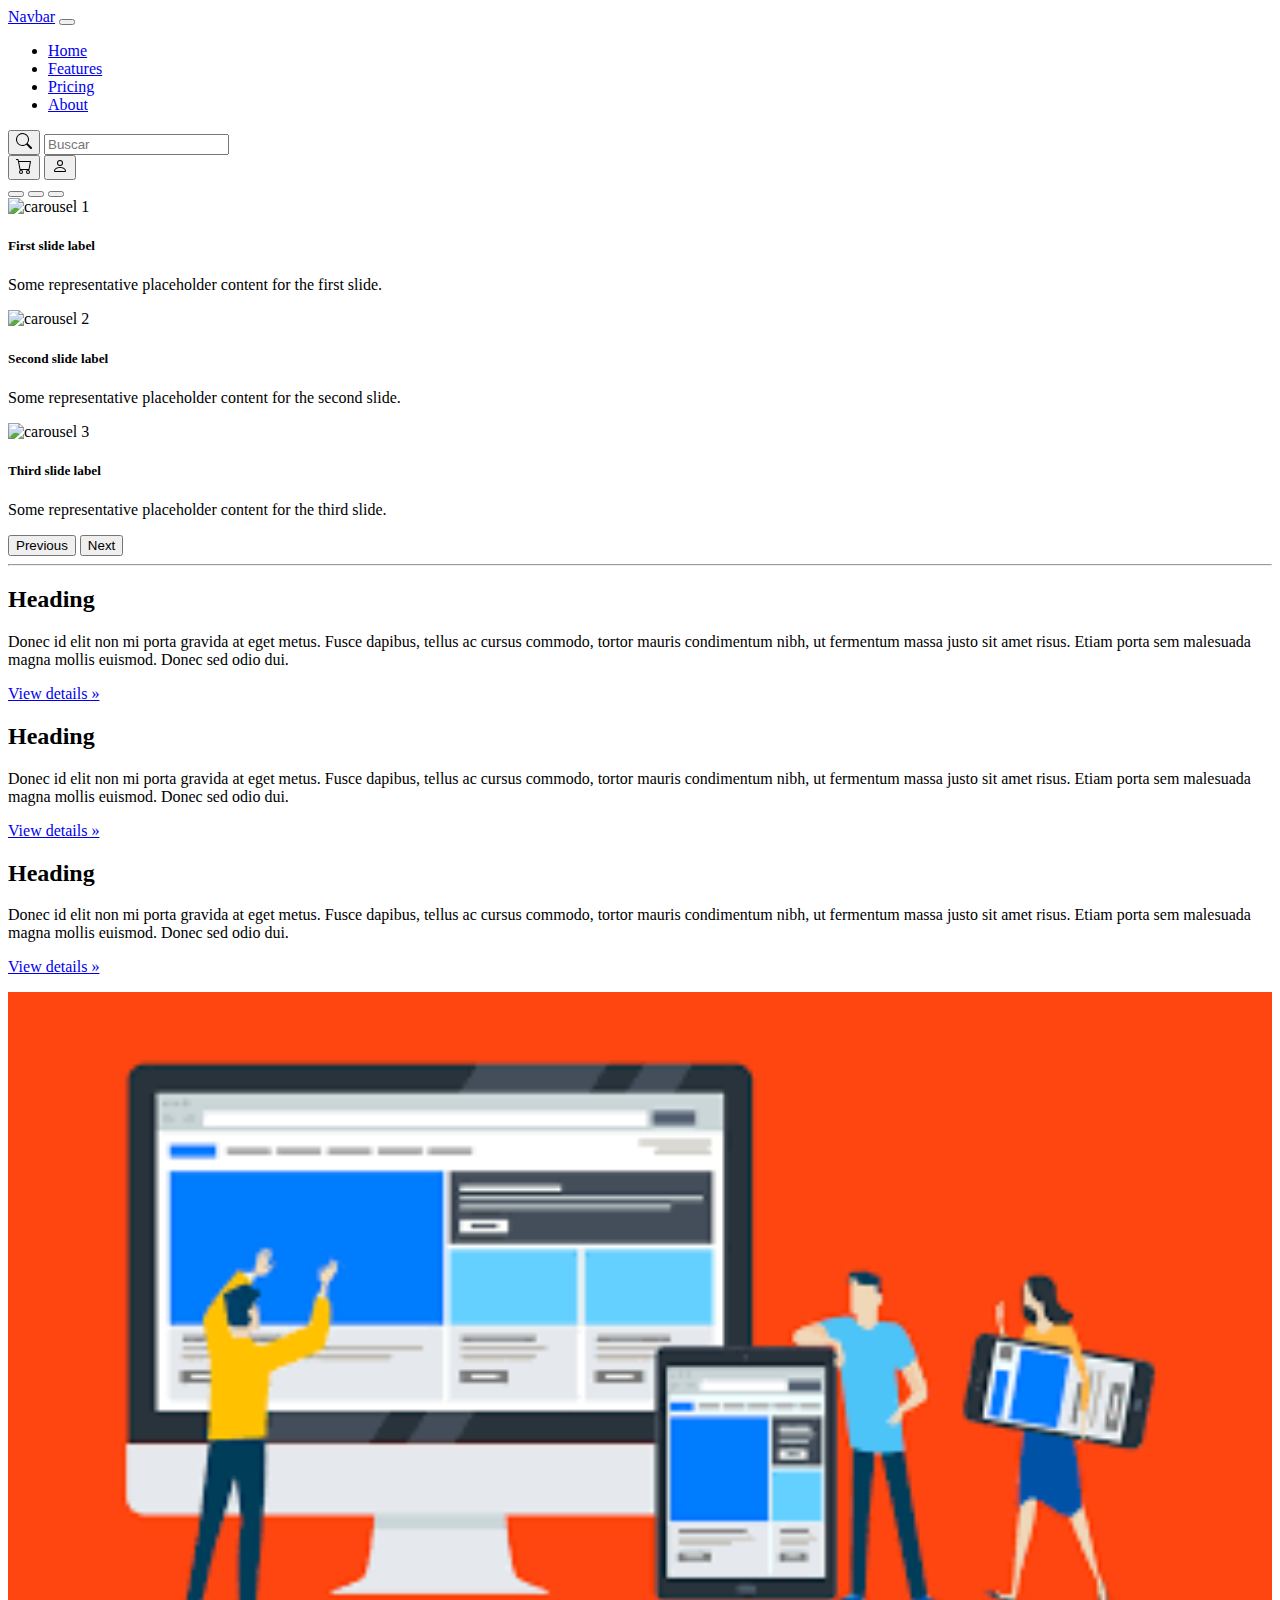
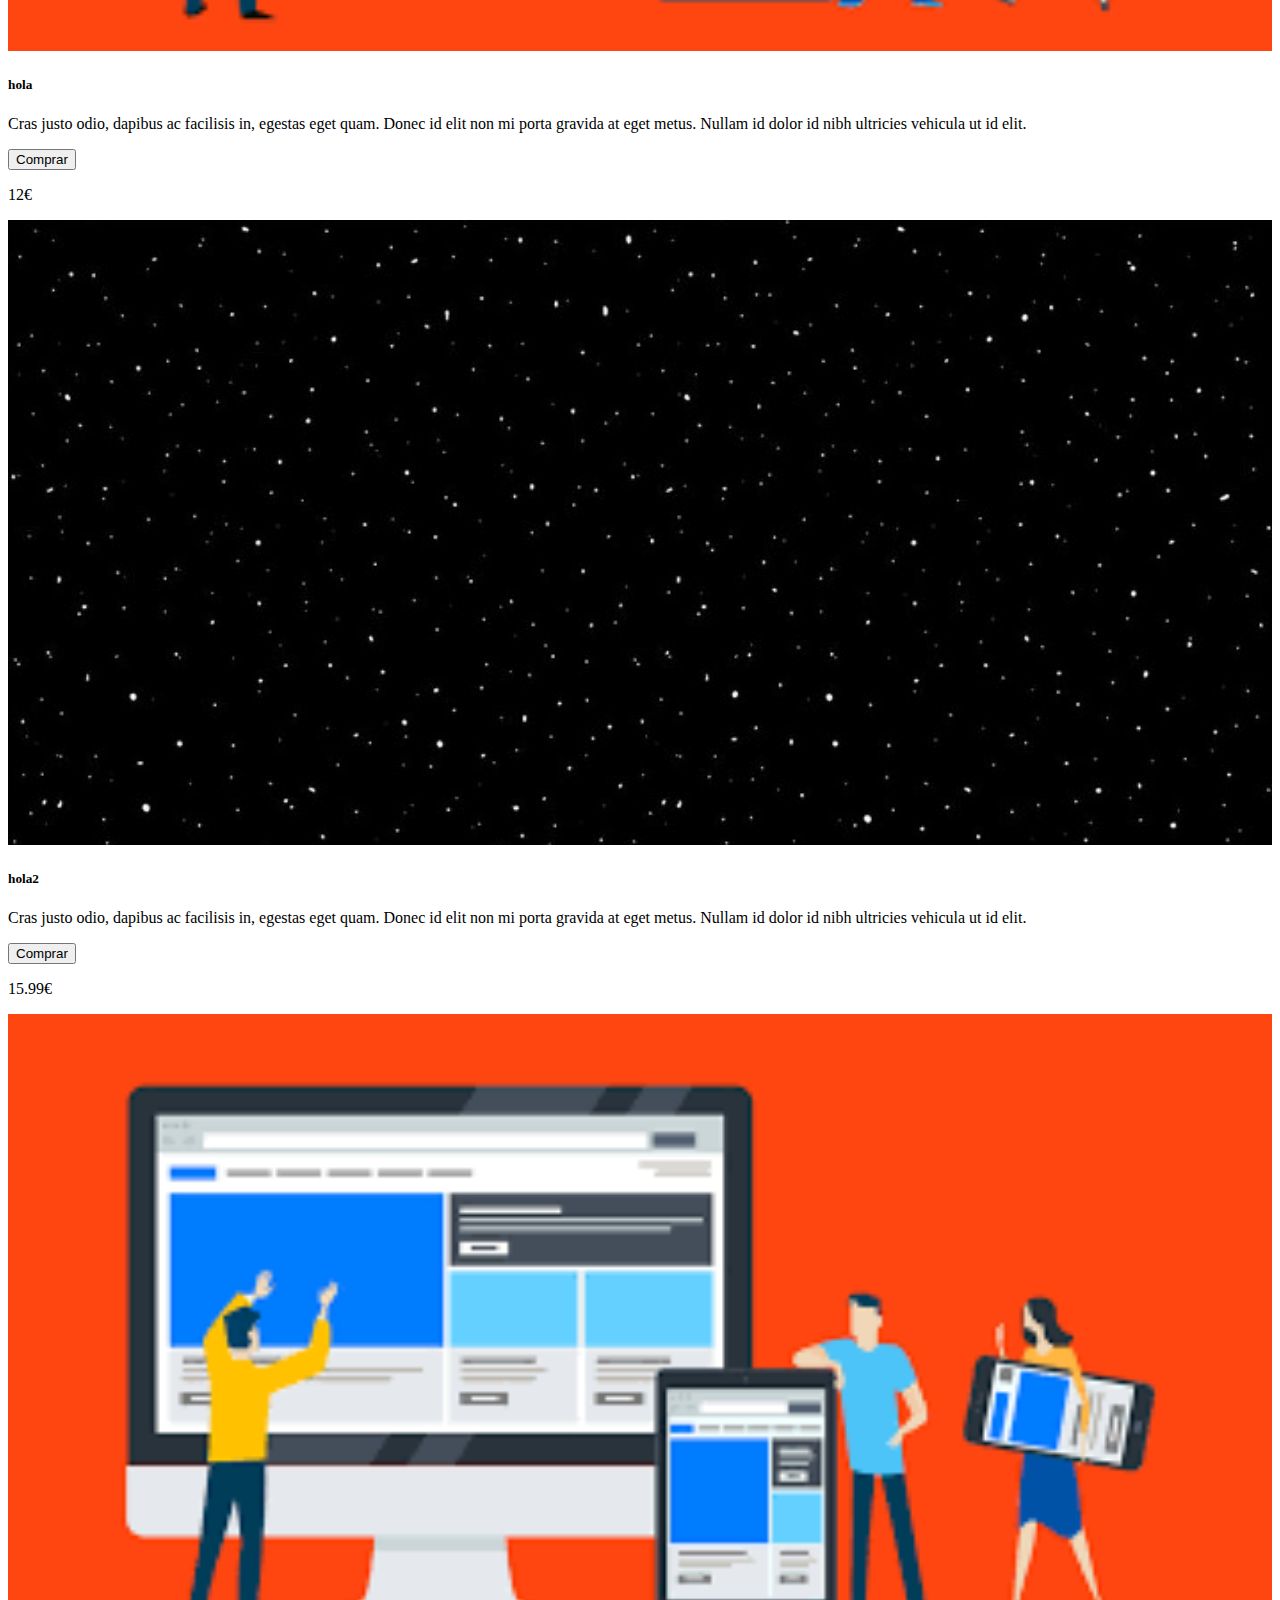
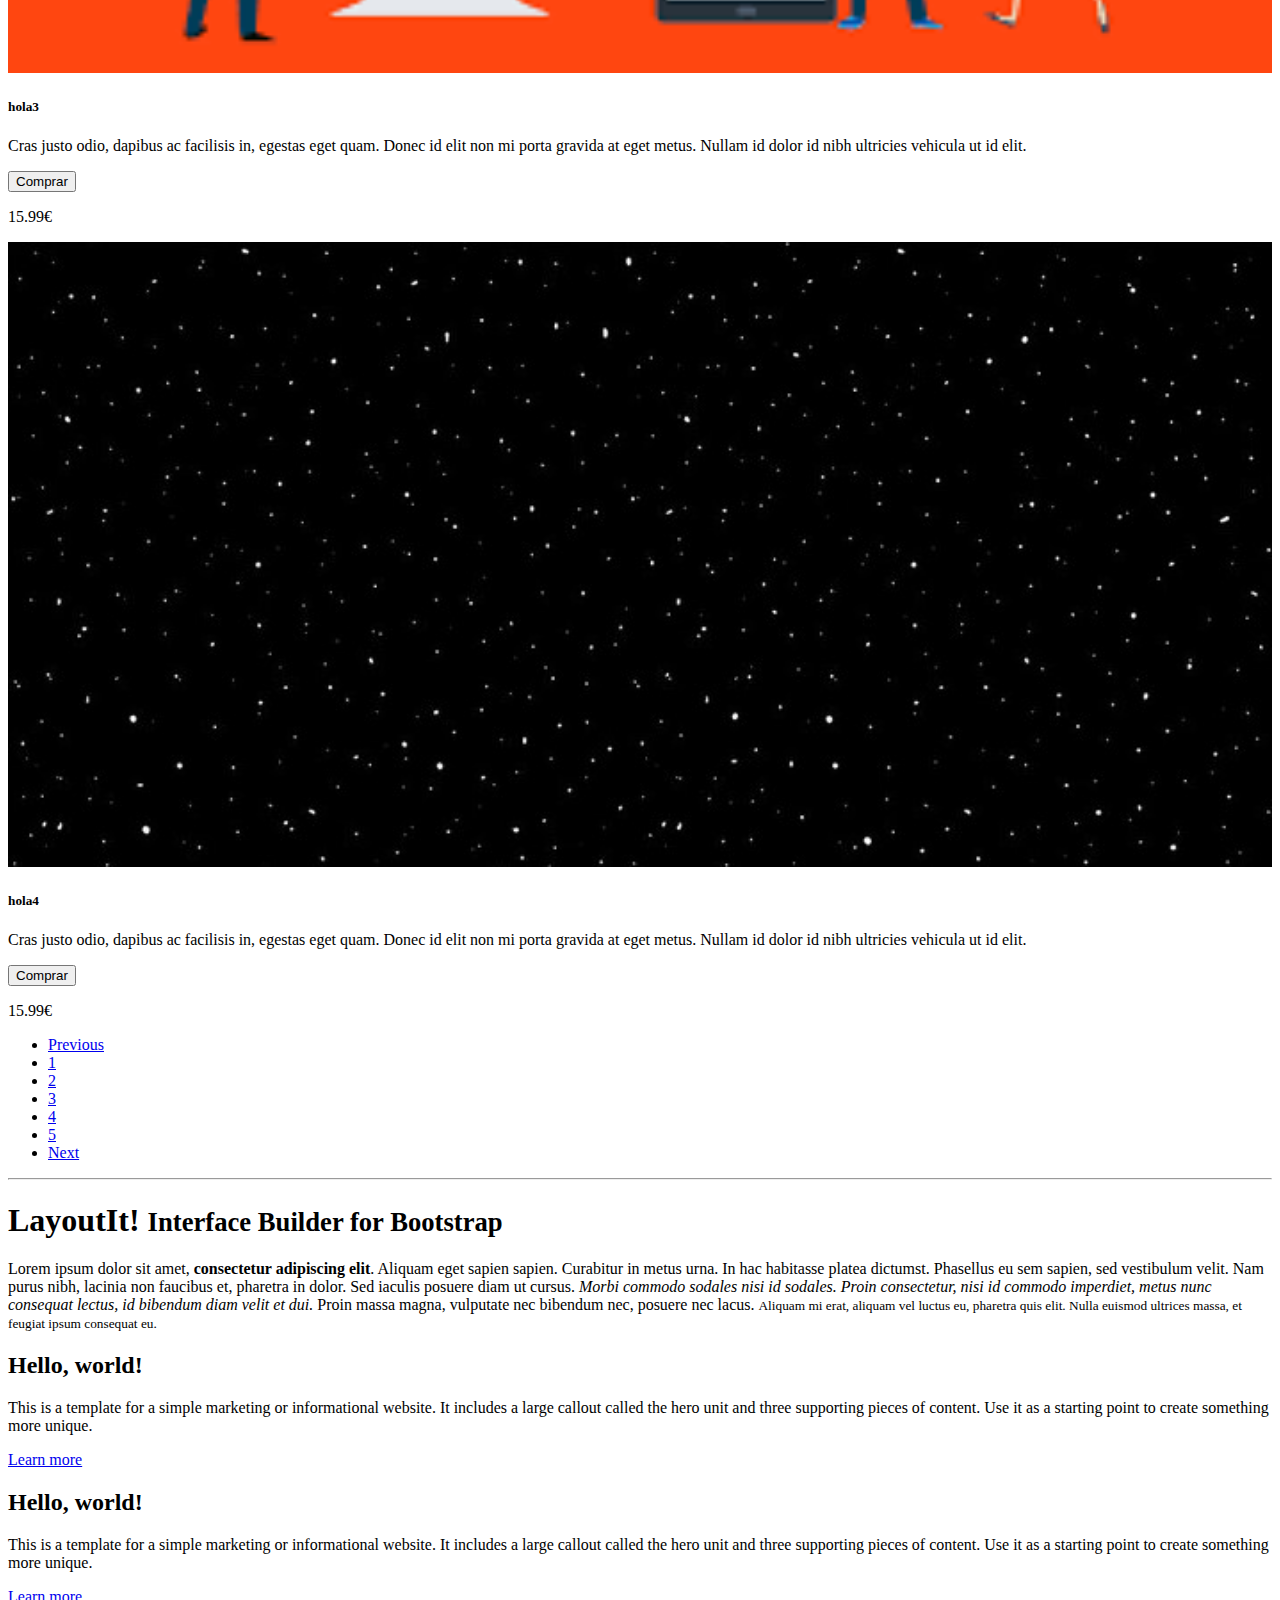
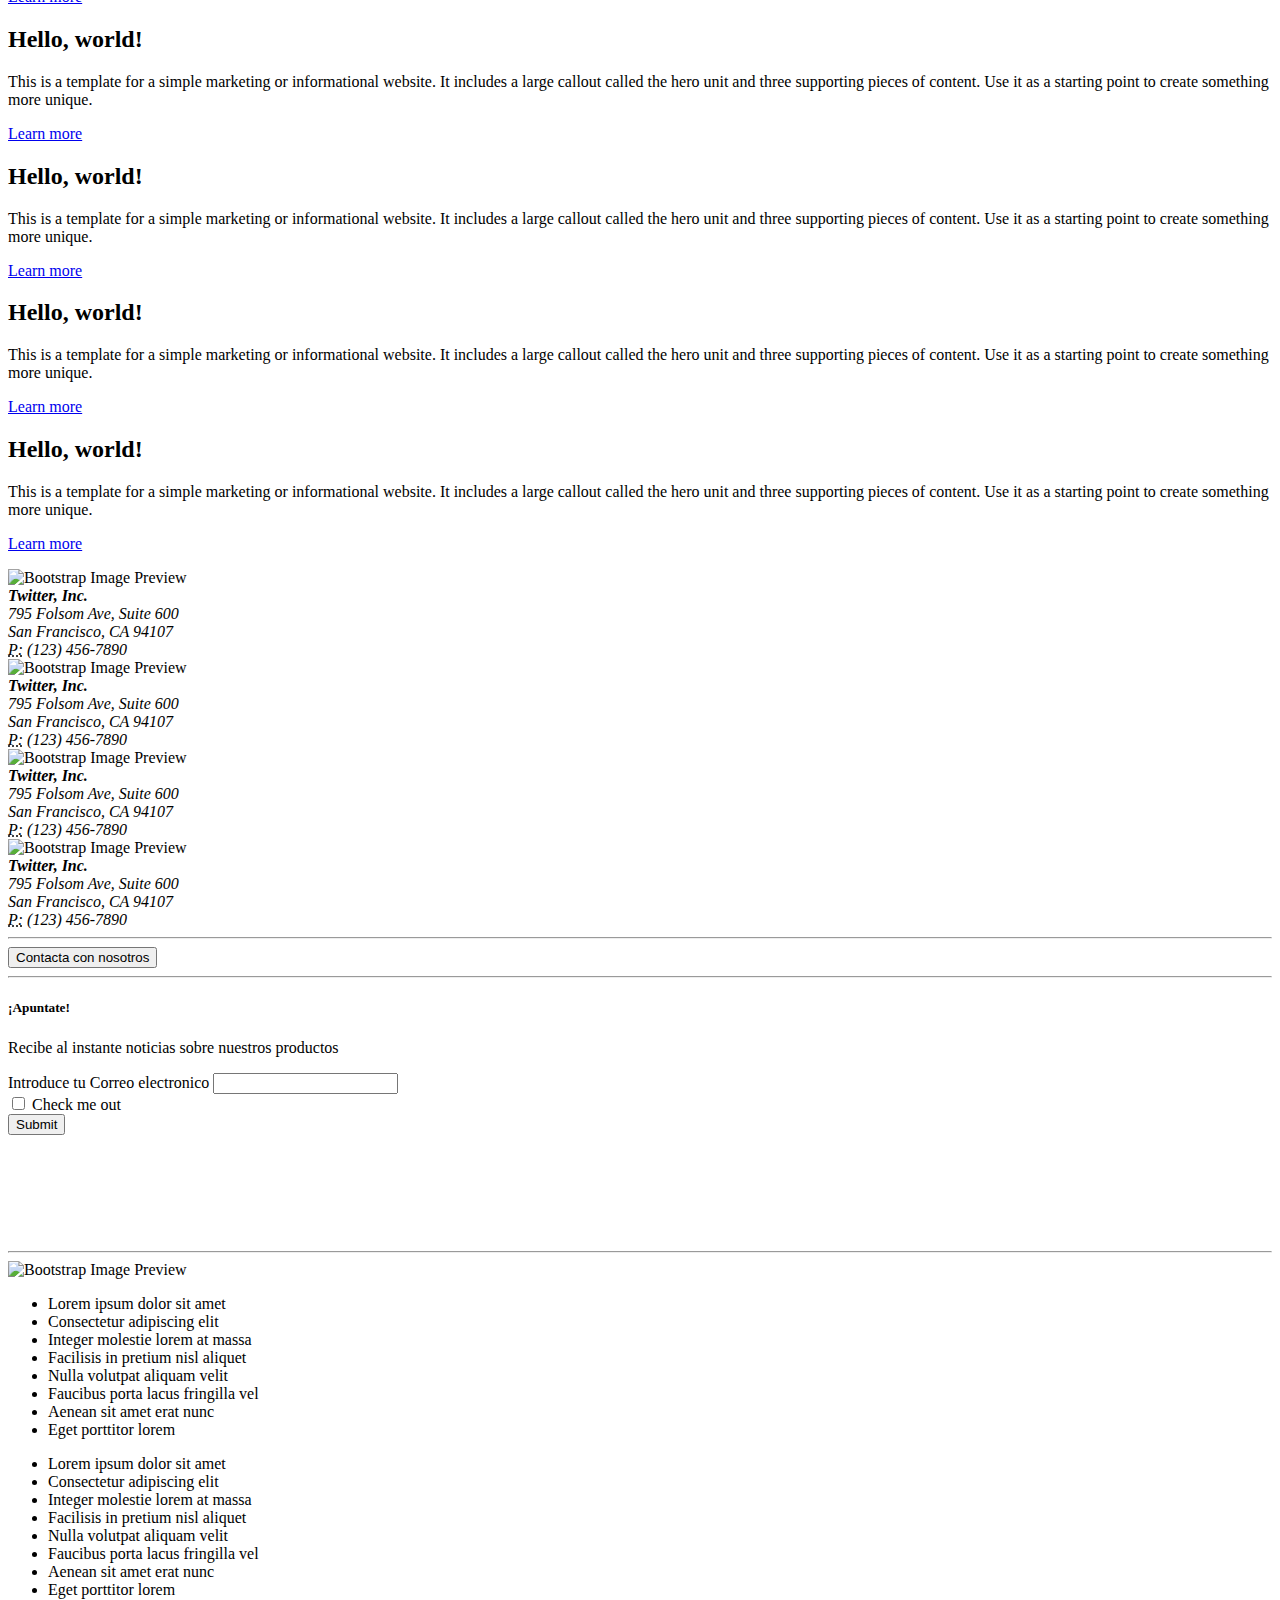
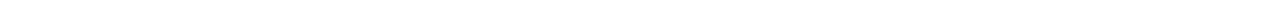
==== index.html @ edcaaaed "carrito productos" ====
<!DOCTYPE html>
<html lang="es">

<head>
	<meta charset="utf-8">
	<meta http-equiv="X-UA-Compatible" content="IE=edge">
	<meta name="viewport" content="width=device-width, initial-scale=1">

	<title>Tienda online</title>

	<link href="https://cdn.jsdelivr.net/npm/bootstrap@5.3.0-alpha1/dist/css/bootstrap.min.css" rel="stylesheet"
		integrity="sha384-GLhlTQ8iRABdZLl6O3oVMWSktQOp6b7In1Zl3/Jr59b6EGGoI1aFkw7cmDA6j6gD" crossorigin="anonymous">
	<!-- <link href="css/bootstrap.min.css" rel="stylesheet"> -->
	<link href="css/style.css" rel="stylesheet">

</head>

<body>
	<!-- Navbar -->
	<div class="container-fluid">
		<div class="row">
			<div class="col-md-12">
				<nav class="navbar navbar-expand-lg bg-body-secondary fixed-top" data-bs-theme="dark">
					<div class="container-fluid">
						<a id="brand" class="navbar-brand" href="#">Navbar</a>
						<button class="navbar-toggler" type="button" data-bs-toggle="collapse"
							data-bs-target="#navbarColor01" aria-controls="navbarColor01" aria-expanded="false"
							aria-label="Toggle navigation">
							<span class="navbar-toggler-icon"></span>
						</button>
						<div class="collapse navbar-collapse" id="navbarColor01">
							<ul class="navbar-nav me-auto mb-2 mb-lg-0">
								<li class="nav-item">
									<a class="nav-link active" aria-current="page" href="#">Home</a>
								</li>
								<li class="nav-item">
									<a class="nav-link" href="#">Features</a>
								</li>
								<li class="nav-item">
									<a class="nav-link" href="#">Pricing</a>
								</li>
								<li class="nav-item">
									<a class="nav-link" href="#">About</a>
								</li>
							</ul>
						</div>
						<div class="d-flex justify-content-center">
							<form class="d-flex me-auto mb-2" role="search">
								<button class="btn btn-outline-light" type="submit"><svg
										xmlns="http://www.w3.org/2000/svg" width="16" height="16" fill="currentColor"
										class="bi bi-search" viewBox="0 0 16 16">
										<path
											d="M11.742 10.344a6.5 6.5 0 1 0-1.397 1.398h-.001c.03.04.062.078.098.115l3.85 3.85a1 1 0 0 0 1.415-1.414l-3.85-3.85a1.007 1.007 0 0 0-.115-.1zM12 6.5a5.5 5.5 0 1 1-11 0 5.5 5.5 0 0 1 11 0z" />
									</svg></button>
								<input class="form-control me-2" type="search" placeholder="Buscar" aria-label="Search">
							</form>
						</div>
						<div class="d-flex">
							<!-- Carrito -->
							<button class="btn btn-outline-success" type="submit"><svg
									xmlns="http://www.w3.org/2000/svg" width="16" height="16" fill="currentColor"
									class="bi bi-cart" viewBox="0 0 16 16">
									<path
										d="M0 1.5A.5.5 0 0 1 .5 1H2a.5.5 0 0 1 .485.379L2.89 3H14.5a.5.5 0 0 1 .491.592l-1.5 8A.5.5 0 0 1 13 12H4a.5.5 0 0 1-.491-.408L2.01 3.607 1.61 2H.5a.5.5 0 0 1-.5-.5zM3.102 4l1.313 7h8.17l1.313-7H3.102zM5 12a2 2 0 1 0 0 4 2 2 0 0 0 0-4zm7 0a2 2 0 1 0 0 4 2 2 0 0 0 0-4zm-7 1a1 1 0 1 1 0 2 1 1 0 0 1 0-2zm7 0a1 1 0 1 1 0 2 1 1 0 0 1 0-2z" />
								</svg></button>
							<!-- Usuario -->
							<button class="btn btn-outline-success" type="submit"><svg
									xmlns="http://www.w3.org/2000/svg" width="16" height="16" fill="currentColor"
									class="bi bi-person" viewBox="0 0 16 16">
									<path
										d="M8 8a3 3 0 1 0 0-6 3 3 0 0 0 0 6Zm2-3a2 2 0 1 1-4 0 2 2 0 0 1 4 0Zm4 8c0 1-1 1-1 1H3s-1 0-1-1 1-4 6-4 6 3 6 4Zm-1-.004c-.001-.246-.154-.986-.832-1.664C11.516 10.68 10.289 10 8 10c-2.29 0-3.516.68-4.168 1.332-.678.678-.83 1.418-.832 1.664h10Z" />
								</svg></button>

						</div>
					</div>
				</nav>
			</div>
		</div>
	</div>
	<!-- Carousel -->
	<div class="container-fluid">
		<div class="row">
			<div class="p-0 col-md-12">
				<div id="carousel" class="carousel slide" data-bs-ride="carousel">
					<div class="carousel-indicators">
						<button type="button" data-bs-target="#carouselExampleCaptions" data-bs-slide-to="0"
							class="active" aria-current="true" aria-label="Slide 1"></button>
						<button type="button" data-bs-target="#carouselExampleCaptions" data-bs-slide-to="1"
							aria-label="Slide 2"></button>
						<button type="button" data-bs-target="#carouselExampleCaptions" data-bs-slide-to="2"
							aria-label="Slide 3"></button>
					</div>
					<div class="carousel-inner">
						<div class="carousel-item active">
							<img src="https://www.layoutit.com/img/people-q-c-600-200-1.jpg" class="d-block w-100"
								alt="carousel 1">
							<div class="carousel-caption d-none d-md-block">
								<h5>First slide label</h5>
								<p>Some representative placeholder content for the first slide.</p>
							</div>
						</div>
						<div class="carousel-item">
							<img src="https://www.layoutit.com/img/city-q-c-600-200-1.jpg" class="d-block w-100"
								alt="carousel 2">
							<div class="carousel-caption d-none d-md-block">
								<h5>Second slide label</h5>
								<p>Some representative placeholder content for the second slide.</p>
							</div>
						</div>
						<div class="carousel-item">
							<img src="https://www.layoutit.com/img/sports-q-c-600-200-1.jpg" class="d-block w-100"
								alt="carousel 3">
							<div class="carousel-caption d-none d-md-block">
								<h5>Third slide label</h5>
								<p>Some representative placeholder content for the third slide.</p>
							</div>
						</div>
					</div>
					<button class="carousel-control-prev" type="button" data-bs-target="#carouselExampleCaptions"
						data-bs-slide="prev">
						<span class="carousel-control-prev-icon" aria-hidden="true"></span>
						<span class="visually-hidden">Previous</span>
					</button>
					<button class="carousel-control-next" type="button" data-bs-target="#carouselExampleCaptions"
						data-bs-slide="next">
						<span class="carousel-control-next-icon" aria-hidden="true"></span>
						<span class="visually-hidden">Next</span>
					</button>
				</div>
			</div>
		</div>
		<hr>
		<!-- Nose -->
		<div class="row">
			<div class="pt-3 col-md-4">
				<h2>
					Heading
				</h2>
				<p>
					Donec id elit non mi porta gravida at eget metus. Fusce dapibus, tellus ac cursus commodo, tortor
					mauris condimentum nibh, ut fermentum massa justo sit amet risus. Etiam porta sem malesuada magna
					mollis euismod. Donec sed odio dui.
				</p>
				<p>
					<a class="btn" href="#">View details »</a>
				</p>
			</div>
			<div class="col-md-4">
				<h2>
					Heading
				</h2>
				<p>
					Donec id elit non mi porta gravida at eget metus. Fusce dapibus, tellus ac cursus commodo, tortor
					mauris condimentum nibh, ut fermentum massa justo sit amet risus. Etiam porta sem malesuada magna
					mollis euismod. Donec sed odio dui.
				</p>
				<p>
					<a class="btn" href="#">View details »</a>
				</p>
			</div>
			<div class="col-md-4">
				<h2>
					Heading
				</h2>
				<p>
					Donec id elit non mi porta gravida at eget metus. Fusce dapibus, tellus ac cursus commodo, tortor
					mauris condimentum nibh, ut fermentum massa justo sit amet risus. Etiam porta sem malesuada magna
					mollis euismod. Donec sed odio dui.
				</p>
				<p>
					<a class="btn" href="#">View details »</a>
				</p>
			</div>
		</div>
		<!-- Productos -->
		<div class="row">
			<div class="pt-3 col-md-12">
				<div id="objetos" class="row">

					<!-- Template -->
					<template id="template-card">
						<div class="pt-1 col-md-4">
							<div class="card">
								<img class="card-img-top" alt="" width="100%"
									src="https://www.layoutit.com/img/people-q-c-600-200-1.jpg">
								<div class="card-block">
									<h5 class="card-title">
										Card title
									</h5>
									<p class="card-text">
										Cras justo odio, dapibus ac facilisis in, egestas eget quam. Donec id elit non mi
										porta gravida at eget metus. Nullam id dolor id nibh ultricies vehicula ut id elit.
									</p>
									<!-- <p>
										<button class="m-1 btn btn-primary comprar" href="#">Comprar</button><span id="precio" class="precio" href="#">Precio</span>
									</p> -->
								</div>
								<button class="m-1 btn btn-primary comprar" href="#">Comprar</button> 
								<p id="precio" class="precio" href="#">€</p>
							</div>
						</div>
					</template>

					<!-- <div class="col-md-4">
						<div class="card">
							<img class="card-img-top" alt=""
								src="https://www.layoutit.com/img/people-q-c-600-200-1.jpg">
							<div class="card-block">
								<h5 class="card-title">
									objeto 1
								</h5>
								<p class="card-text">
									Cras justo odio, dapibus ac facilisis in, egestas eget quam. Donec id elit non mi
									porta gravida at eget metus. Nullam id dolor id nibh ultricies vehicula ut id elit.
								</p>
								<p>
									<a class="btn btn-primary" href="#">Action</a> <a class="btn" href="#">Action</a>
								</p>
							</div>
						</div>
					</div>
					<div class="col-md-4">
						<div class="card">
							<img class="card-img-top" alt=""
								src="https://www.layoutit.com/img/city-q-c-600-200-1.jpg">
							<div class="card-block">
								<h5 class="card-title">
									objeto 2
								</h5>
								<p class="card-text">
									Cras justo odio, dapibus ac facilisis in, egestas eget quam. Donec id elit non mi
									porta gravida at eget metus. Nullam id dolor id nibh ultricies vehicula ut id elit.
								</p>
								<p>
									<a class="btn btn-primary" href="#">Action</a> <a class="btn" href="#">Action</a>
								</p>
							</div>
						</div>
					</div>
					<div class="col-md-4">
						<div class="card">
							<img class="card-img-top" alt=""
								src="https://www.layoutit.com/img/sports-q-c-600-200-1.jpg">
							<div class="card-block">
								<h5 class="card-title">
									objeto 3
								</h5>
								<p class="card-text">
									Cras justo odio, dapibus ac facilisis in, egestas eget quam. Donec id elit non mi
									porta gravida at eget metus. Nullam id dolor id nibh ultricies vehicula ut id elit.
								</p>
								<p>
									<a class="btn btn-primary" href="#">Action</a> <a class="btn" href="#">Action</a>
								</p>
							</div>
						</div>
					</div> -->
				</div>
				<!-- Paginas de productos -->
				<nav>
					<ul class="pt-3 pagination">
						<li class="page-item">
							<a class="page-link" href="#">Previous</a>
						</li>
						<li class="page-item">
							<a class="page-link" href="#">1</a>
						</li>
						<li class="page-item">
							<a class="page-link" href="#">2</a>
						</li>
						<li class="page-item">
							<a class="page-link" href="#">3</a>
						</li>
						<li class="page-item">
							<a class="page-link" href="#">4</a>
						</li>
						<li class="page-item">
							<a class="page-link" href="#">5</a>
						</li>
						<li class="page-item">
							<a class="page-link" href="#">Next</a>
						</li>
					</ul>
				</nav>
			</div>
		</div>
		<hr>
		<!-- Sobre nosotros -->
		<div class="row">
			<div class="pt-3 col-md-12">
				<div class="page-header">
					<h1>
						LayoutIt! <small>Interface Builder for Bootstrap</small>
					</h1>
				</div>
				<p>
					Lorem ipsum dolor sit amet, <strong>consectetur adipiscing elit</strong>. Aliquam eget sapien
					sapien. Curabitur in metus urna. In hac habitasse platea dictumst. Phasellus eu sem sapien, sed
					vestibulum velit. Nam purus nibh, lacinia non faucibus et, pharetra in dolor. Sed iaculis posuere
					diam ut cursus. <em>Morbi commodo sodales nisi id sodales. Proin consectetur, nisi id commodo
						imperdiet, metus nunc consequat lectus, id bibendum diam velit et dui.</em> Proin massa magna,
					vulputate nec bibendum nec, posuere nec lacus. <small>Aliquam mi erat, aliquam vel luctus eu,
						pharetra quis elit. Nulla euismod ultrices massa, et feugiat ipsum consequat eu.</small>
				</p>
				<div class="pt-3 row">
					<div class="col-md-4">
						<!-- Info 1 -->
						<div class="jumbotron">
							<h2>
								Hello, world!
							</h2>
							<p>
								This is a template for a simple marketing or informational website. It includes a large
								callout called the hero unit and three supporting pieces of content. Use it as a
								starting point to create something more unique.
							</p>
							<p>
								<a class="btn btn-primary btn-large" href="#">Learn more</a>
							</p>
						</div>
					</div>
					<div class="col-md-4">
						<!-- Info 2 -->
						<div class="jumbotron">
							<h2>
								Hello, world!
							</h2>
							<p>
								This is a template for a simple marketing or informational website. It includes a large
								callout called the hero unit and three supporting pieces of content. Use it as a
								starting point to create something more unique.
							</p>
							<p>
								<a class="btn btn-primary btn-large" href="#">Learn more</a>
							</p>
						</div>
					</div>
					<div class="col-md-4">
						<!-- Info 3 -->
						<div class="jumbotron">
							<h2>
								Hello, world!
							</h2>
							<p>
								This is a template for a simple marketing or informational website. It includes a large
								callout called the hero unit and three supporting pieces of content. Use it as a
								starting point to create something more unique.
							</p>
							<p>
								<a class="btn btn-primary btn-large" href="#">Learn more</a>
							</p>
						</div>
					</div>
				</div>
				<div class="pt-3 row">
					<div class="col-md-4">
						<!-- Info 4 -->
						<div class="jumbotron">
							<h2>
								Hello, world!
							</h2>
							<p>
								This is a template for a simple marketing or informational website. It includes a large
								callout called the hero unit and three supporting pieces of content. Use it as a
								starting point to create something more unique.
							</p>
							<p>
								<a class="btn btn-primary btn-large" href="#">Learn more</a>
							</p>
						</div>
					</div>
					<div class="col-md-4">
						<!-- Info 5 -->
						<div class="jumbotron">
							<h2>
								Hello, world!
							</h2>
							<p>
								This is a template for a simple marketing or informational website. It includes a large
								callout called the hero unit and three supporting pieces of content. Use it as a
								starting point to create something more unique.
							</p>
							<p>
								<a class="btn btn-primary btn-large" href="#">Learn more</a>
							</p>
						</div>
					</div>
					<div class="col-md-4">
						<!-- Info 6 -->
						<div class="jumbotron">
							<h2>
								Hello, world!
							</h2>
							<p>
								This is a template for a simple marketing or informational website. It includes a large
								callout called the hero unit and three supporting pieces of content. Use it as a
								starting point to create something more unique.
							</p>
							<p>
								<a class="btn btn-primary btn-large" href="#">Learn more</a>
							</p>
						</div>
					</div>
				</div>
			</div>
		</div>
		<!-- Equipo -->
		<div class="row">
			<div class="pt-3 col-md-12">
				<div class="row">
					<div class="col-sm-6 col-md-3 equipo">
						<img alt="Bootstrap Image Preview" src="https://www.layoutit.com/img/sports-q-c-140-140-3.jpg"
							class="rounded-circle">
						<address>
							<strong>Twitter, Inc.</strong><br> 795 Folsom Ave, Suite 600<br> San Francisco, CA 94107<br>
							<abbr title="Phone">P:</abbr> (123) 456-7890
						</address>
					</div>
					<div class="col-sm-6 col-md-3 equipo">
						<img alt="Bootstrap Image Preview" src="https://www.layoutit.com/img/sports-q-c-140-140-3.jpg"
							class="rounded-circle">
						<address>
							<strong>Twitter, Inc.</strong><br> 795 Folsom Ave, Suite 600<br> San Francisco, CA 94107<br>
							<abbr title="Phone">P:</abbr> (123) 456-7890
						</address>
					</div>
					<div class="col-sm-6 col-md-3 equipo">
						<img alt="Bootstrap Image Preview" src="https://www.layoutit.com/img/sports-q-c-140-140-3.jpg"
							class="rounded-circle">
						<address>
							<strong>Twitter, Inc.</strong><br> 795 Folsom Ave, Suite 600<br> San Francisco, CA 94107<br>
							<abbr title="Phone">P:</abbr> (123) 456-7890
						</address>
					</div>
					<div class="col-sm-6 col-md-3 equipo">
						<img alt="Bootstrap Image Preview" src="https://www.layoutit.com/img/sports-q-c-140-140-3.jpg"
							class="rounded-circle">
						<address>
							<strong>Twitter, Inc.</strong><br> 795 Folsom Ave, Suite 600<br> San Francisco, CA 94107<br>
							<abbr title="Phone">P:</abbr> (123) 456-7890
						</address>
					</div>
				</div>
				<hr>
				<!-- Formulario contacto -->
				<div class="row">
					<div class="mt-5 mb-5 pt-3 pb-3 d-flex justify-content-center col-md-12">
						<button type="button" class="btn btn-outline-primary">
							Contacta con nosotros
						</button>
					</div>
				</div>
			</div>
		</div>
		<hr>
		<!-- Recibe correo -->
		<div class="row">
			<div class="pt-3 col-md-12">
				<div class="row">
					<div class="col-md-3">
					</div>
					<div class="col-md-6">
						<form role="form">
							<h5>¡Apuntate!</h5>
							<p>Recibe al instante noticias sobre nuestros productos</p>
							<div class="form-group">

								<label class="d-flex justify-content-center" for="correo">
									Introduce tu Correo electronico
								</label>
								<input type="email" class="form-control" id="exampleInputEmail1">
							</div>

							<div class="form-group">


								<div class="p-1 d-flex justify-content-center checkbox">

									<label>
										<input type="checkbox"> Check me out
									</label>
								</div>
								<div class="d-flex justify-content-center btn">
									<button type="submit" class=" btn btn-primary">
										Submit
									</button>
								</div>
						</form>
					</div>
					<br>
					<br>
					<br>
					<br>
					<br>
					<br>
				</div>
				<hr>
				<!-- footer -->
				<div class="row">
					<div class="col-md-4">
						<img alt="Bootstrap Image Preview" src="https://www.layoutit.com/img/sports-q-c-140-140-3.jpg">
					</div>
					<div class="col-md-4">
						<ul>
							<li class="list-item">
								Lorem ipsum dolor sit amet
							</li>
							<li class="list-item">
								Consectetur adipiscing elit
							</li>
							<li class="list-item">
								Integer molestie lorem at massa
							</li>
							<li class="list-item">
								Facilisis in pretium nisl aliquet
							</li>
							<li class="list-item">
								Nulla volutpat aliquam velit
							</li>
							<li class="list-item">
								Faucibus porta lacus fringilla vel
							</li>
							<li class="list-item">
								Aenean sit amet erat nunc
							</li>
							<li class="list-item">
								Eget porttitor lorem
							</li>
						</ul>
					</div>
					<div class="col-md-4">
						<ul>
							<li class="list-item">
								Lorem ipsum dolor sit amet
							</li>
							<li class="list-item">
								Consectetur adipiscing elit
							</li>
							<li class="list-item">
								Integer molestie lorem at massa
							</li>
							<li class="list-item">
								Facilisis in pretium nisl aliquet
							</li>
							<li class="list-item">
								Nulla volutpat aliquam velit
							</li>
							<li class="list-item">
								Faucibus porta lacus fringilla vel
							</li>
							<li class="list-item">
								Aenean sit amet erat nunc
							</li>
							<li class="list-item">
								Eget porttitor lorem
							</li>
						</ul>
					</div>
				</div>
			</div>
		</div>
	</div>

	<script src="https://cdn.jsdelivr.net/npm/bootstrap@5.3.0-alpha1/dist/js/bootstrap.bundle.min.js"
		integrity="sha384-w76AqPfDkMBDXo30jS1Sgez6pr3x5MlQ1ZAGC+nuZB+EYdgRZgiwxhTBTkF7CXvN"
		crossorigin="anonymous"></script>
	<script src="js/productos.js" ;></script>
</body>

</html>
---- css/style.css ----
@media (max-width: 768px) {
    #brand {
        display: none;
    }
}

@media (max-width: 575px) {
    .equipo {
        padding: 5px;
        display: flex;

    }
    address {
        margin-top: 10px;
        margin-left: 10px;
    }
}
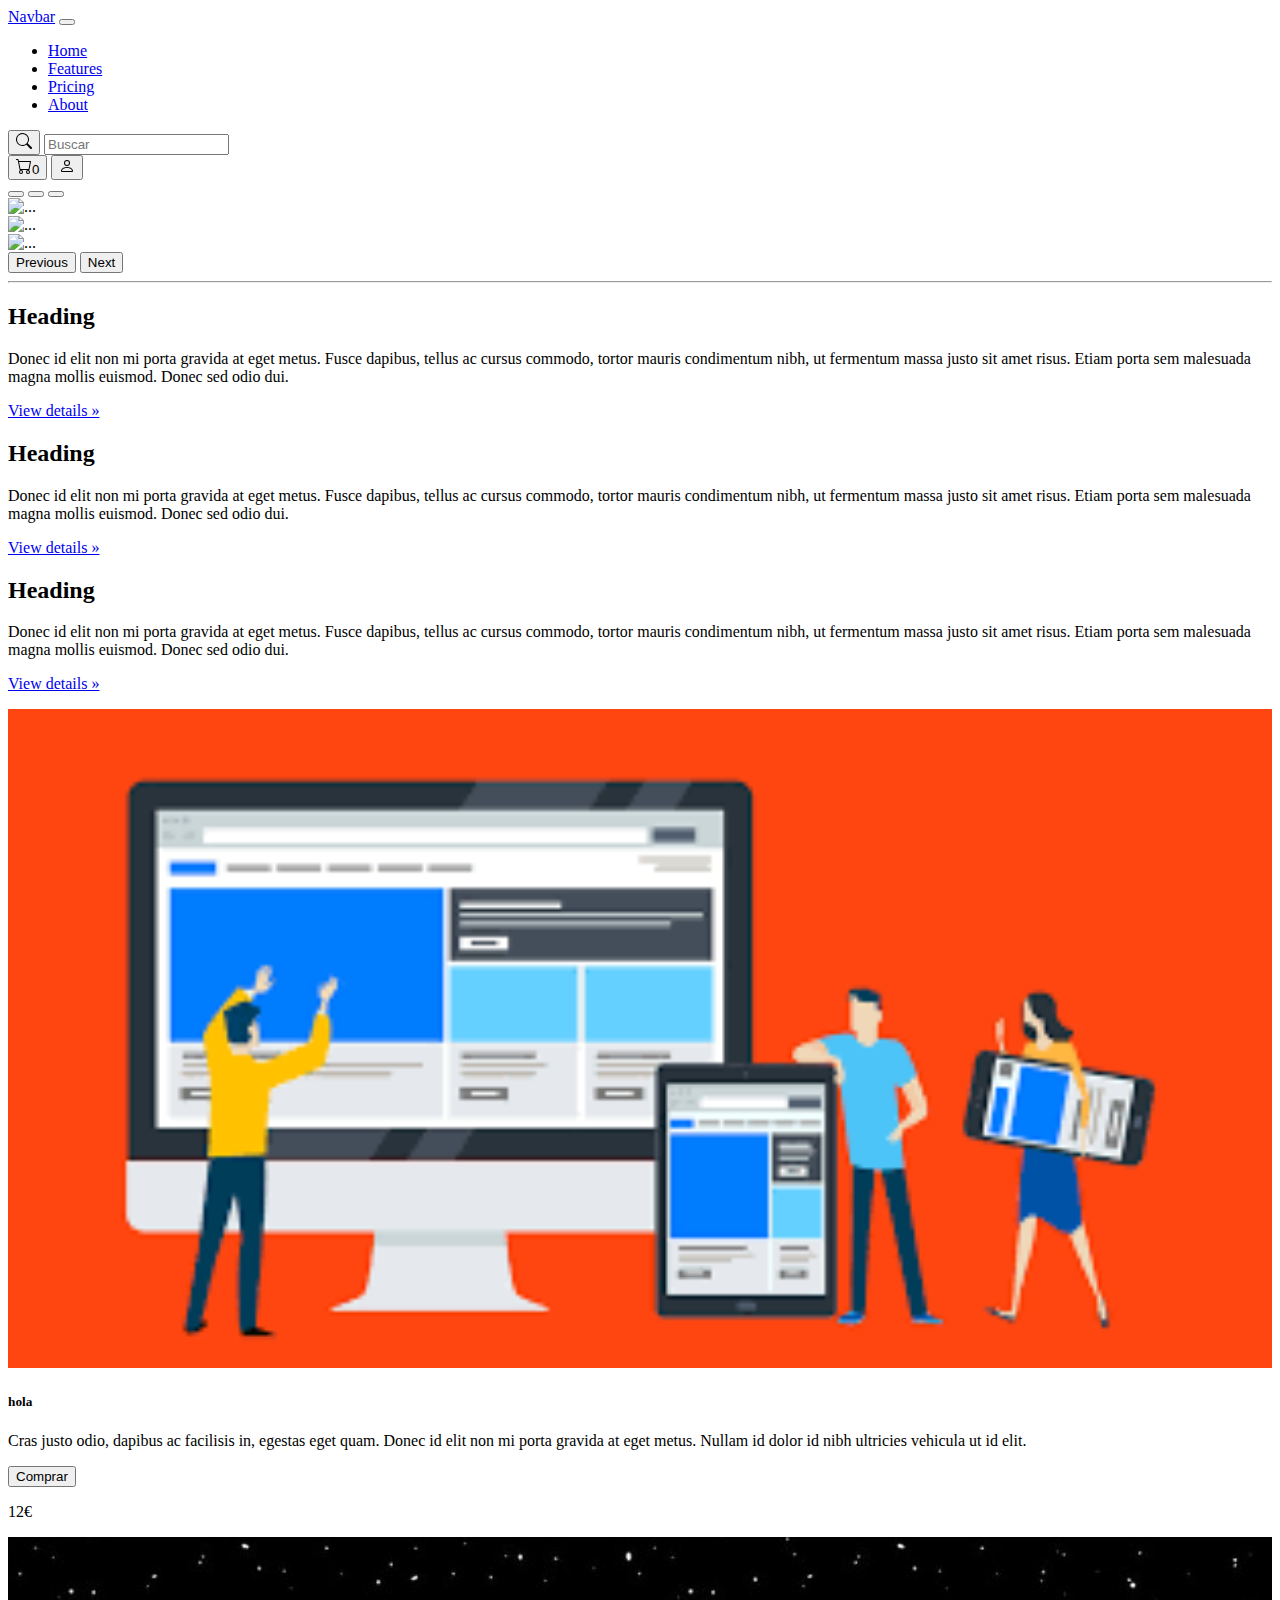
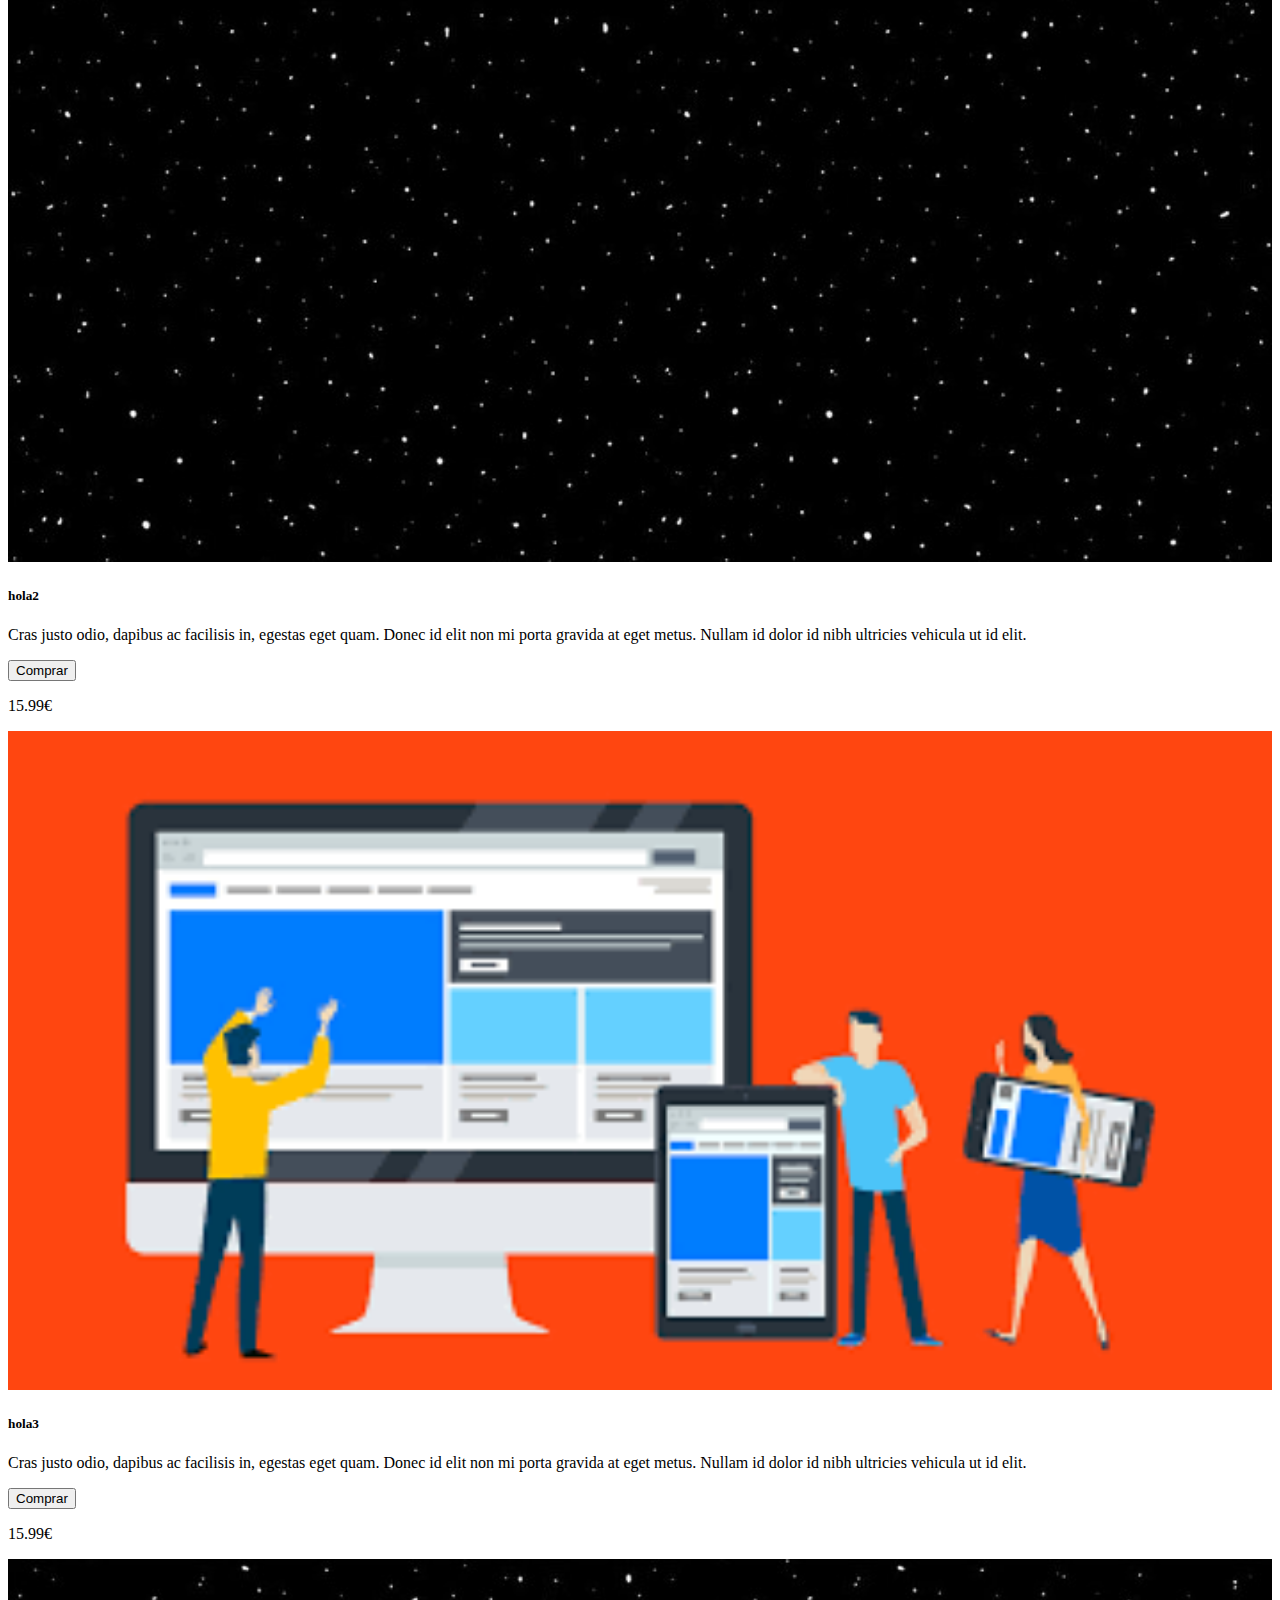
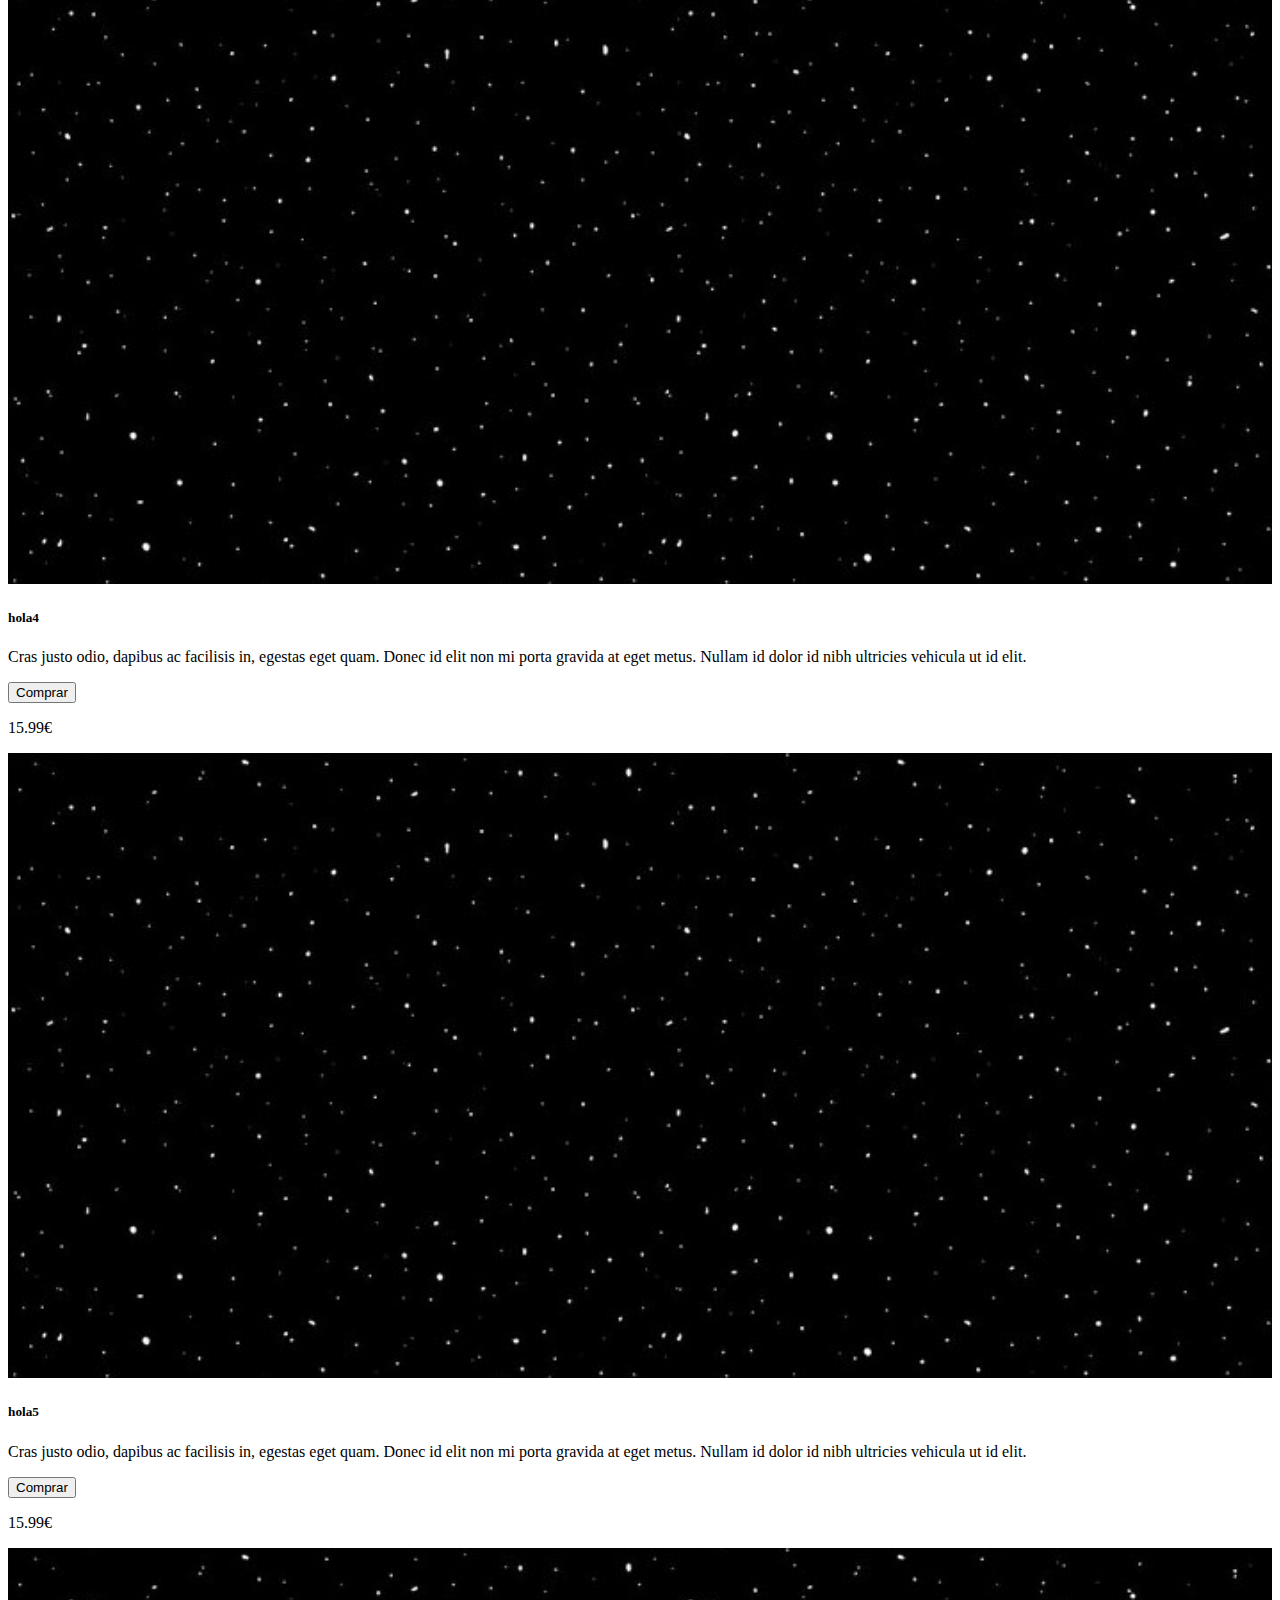
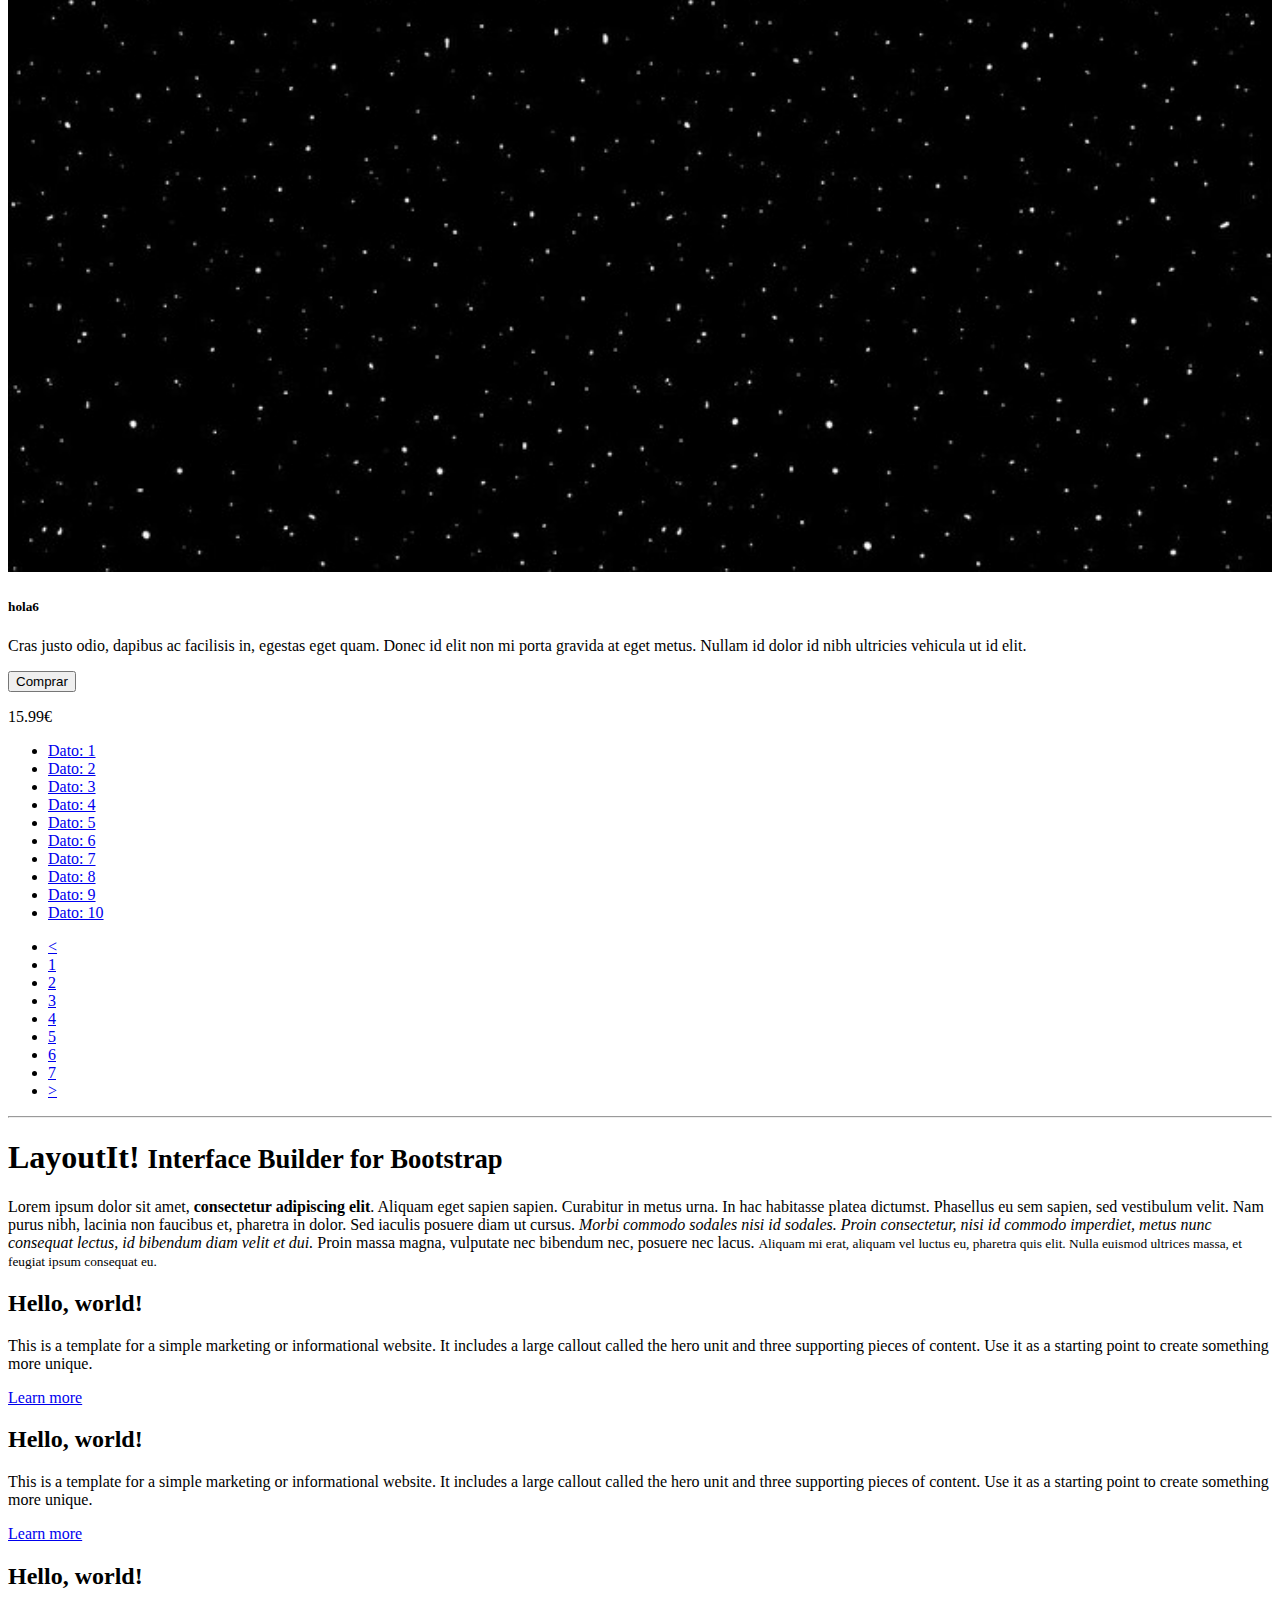
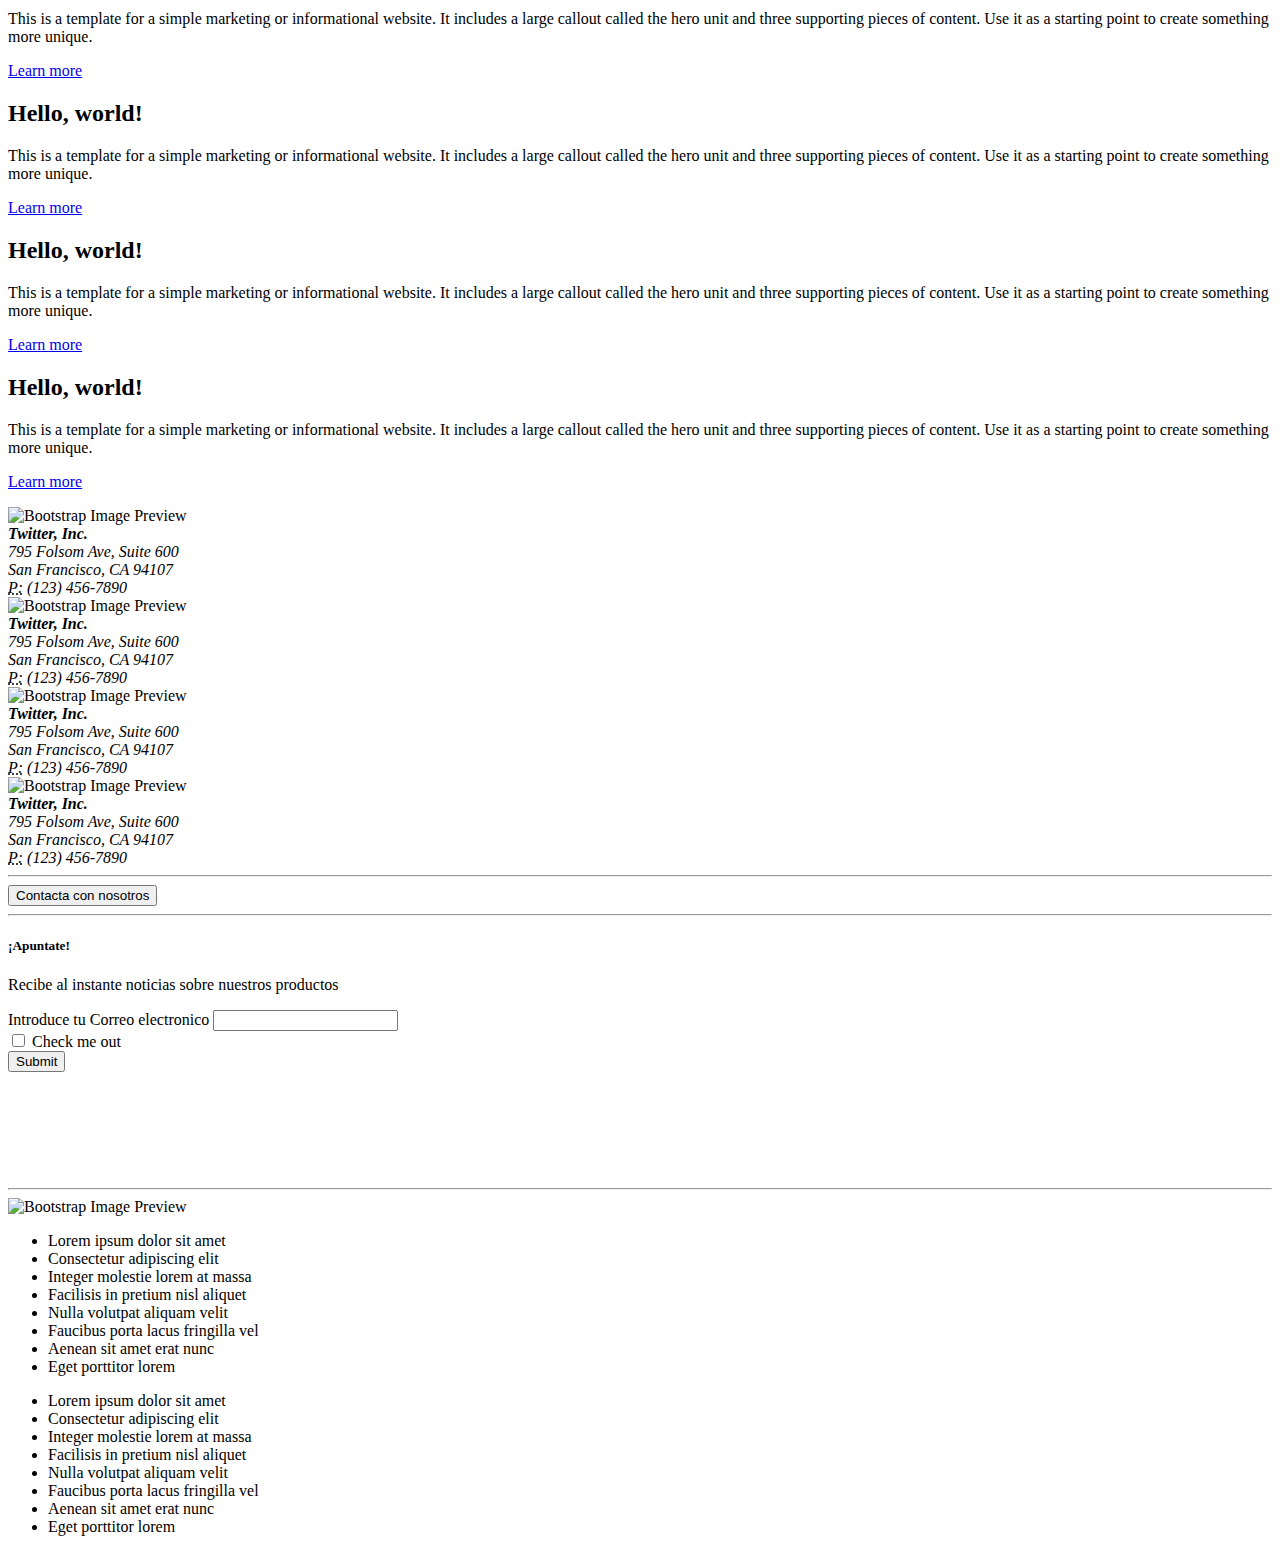
==== commit 47213cc1: "implementando paginacion" ====
--- a/index.html
+++ b/index.html
@@ -8,9 +8,10 @@
 
 	<title>Tienda online</title>
 
-	<link href="https://cdn.jsdelivr.net/npm/bootstrap@5.3.0-alpha1/dist/css/bootstrap.min.css" rel="stylesheet"
-		integrity="sha384-GLhlTQ8iRABdZLl6O3oVMWSktQOp6b7In1Zl3/Jr59b6EGGoI1aFkw7cmDA6j6gD" crossorigin="anonymous">
-	<!-- <link href="css/bootstrap.min.css" rel="stylesheet"> -->
+	<link href="https://cdn.jsdelivr.net/npm/bootstrap@5.3.0-alpha3/dist/css/bootstrap.min.css" rel="stylesheet"
+		integrity="sha384-KK94CHFLLe+nY2dmCWGMq91rCGa5gtU4mk92HdvYe+M/SXH301p5ILy+dN9+nJOZ" crossorigin="anonymous">
+	<script src="https://cdn.jsdelivr.net/npm/bootstrap@5.3.0-alpha3/dist/js/bootstrap.bundle.min.js"
+		integrity="sha384-ENjdO4Dr2bkBIFxQpeoTz1HIcje39Wm4jDKdf19U8gI4ddQ3GYNS7NTKfAdVQSZe" crossorigin="anonymous"></script>
 	<link href="css/style.css" rel="stylesheet">
 
 </head>
@@ -57,12 +58,13 @@
 						</div>
 						<div class="d-flex">
 							<!-- Carrito -->
-							<button class="btn btn-outline-success" type="submit"><svg
+							<a href="carrito.html"><button id="carrito" class="btn btn-outline-success" type="submit"><svg
 									xmlns="http://www.w3.org/2000/svg" width="16" height="16" fill="currentColor"
 									class="bi bi-cart" viewBox="0 0 16 16">
 									<path
 										d="M0 1.5A.5.5 0 0 1 .5 1H2a.5.5 0 0 1 .485.379L2.89 3H14.5a.5.5 0 0 1 .491.592l-1.5 8A.5.5 0 0 1 13 12H4a.5.5 0 0 1-.491-.408L2.01 3.607 1.61 2H.5a.5.5 0 0 1-.5-.5zM3.102 4l1.313 7h8.17l1.313-7H3.102zM5 12a2 2 0 1 0 0 4 2 2 0 0 0 0-4zm7 0a2 2 0 1 0 0 4 2 2 0 0 0 0-4zm-7 1a1 1 0 1 1 0 2 1 1 0 0 1 0-2zm7 0a1 1 0 1 1 0 2 1 1 0 0 1 0-2z" />
-								</svg></button>
+								</svg><span id="nProductos" class="ms-1">0</span></button></a>
+							
 							<!-- Usuario -->
 							<button class="btn btn-outline-success" type="submit"><svg
 									xmlns="http://www.w3.org/2000/svg" width="16" height="16" fill="currentColor"
@@ -81,52 +83,32 @@
 	<div class="container-fluid">
 		<div class="row">
 			<div class="p-0 col-md-12">
-				<div id="carousel" class="carousel slide" data-bs-ride="carousel">
+				<div id="carouselExampleIndicators" class="carousel slide">
 					<div class="carousel-indicators">
-						<button type="button" data-bs-target="#carouselExampleCaptions" data-bs-slide-to="0"
-							class="active" aria-current="true" aria-label="Slide 1"></button>
-						<button type="button" data-bs-target="#carouselExampleCaptions" data-bs-slide-to="1"
-							aria-label="Slide 2"></button>
-						<button type="button" data-bs-target="#carouselExampleCaptions" data-bs-slide-to="2"
-							aria-label="Slide 3"></button>
+					  <button type="button" data-bs-target="#carouselExampleIndicators" data-bs-slide-to="0" class="active" aria-current="true" aria-label="Slide 1"></button>
+					  <button type="button" data-bs-target="#carouselExampleIndicators" data-bs-slide-to="1" aria-label="Slide 2"></button>
+					  <button type="button" data-bs-target="#carouselExampleIndicators" data-bs-slide-to="2" aria-label="Slide 3"></button>
 					</div>
 					<div class="carousel-inner">
-						<div class="carousel-item active">
-							<img src="https://www.layoutit.com/img/people-q-c-600-200-1.jpg" class="d-block w-100"
-								alt="carousel 1">
-							<div class="carousel-caption d-none d-md-block">
-								<h5>First slide label</h5>
-								<p>Some representative placeholder content for the first slide.</p>
-							</div>
-						</div>
-						<div class="carousel-item">
-							<img src="https://www.layoutit.com/img/city-q-c-600-200-1.jpg" class="d-block w-100"
-								alt="carousel 2">
-							<div class="carousel-caption d-none d-md-block">
-								<h5>Second slide label</h5>
-								<p>Some representative placeholder content for the second slide.</p>
-							</div>
-						</div>
-						<div class="carousel-item">
-							<img src="https://www.layoutit.com/img/sports-q-c-600-200-1.jpg" class="d-block w-100"
-								alt="carousel 3">
-							<div class="carousel-caption d-none d-md-block">
-								<h5>Third slide label</h5>
-								<p>Some representative placeholder content for the third slide.</p>
-							</div>
-						</div>
-					</div>
-					<button class="carousel-control-prev" type="button" data-bs-target="#carouselExampleCaptions"
-						data-bs-slide="prev">
-						<span class="carousel-control-prev-icon" aria-hidden="true"></span>
-						<span class="visually-hidden">Previous</span>
+					  <div class="carousel-item active">
+						<img src="https://mdbcdn.b-cdn.net/img/Photos/Slides/img%20(22).webp" class="d-block w-100" alt="...">
+					  </div>
+					  <div class="carousel-item">
+						<img src="https://mdbcdn.b-cdn.net/img/Photos/Slides/img%20(15).webp" class="d-block w-100" alt="...">
+					  </div>
+					  <div class="carousel-item">
+						<img src="https://mdbcdn.b-cdn.net/img/Photos/Slides/img%20(23).webp" class="d-block w-100" alt="...">
+					  </div>
+					</div>
+					<button class="carousel-control-prev" type="button" data-bs-target="#carouselExampleIndicators" data-bs-slide="prev">
+					  <span class="carousel-control-prev-icon" aria-hidden="true"></span>
+					  <span class="visually-hidden">Previous</span>
 					</button>
-					<button class="carousel-control-next" type="button" data-bs-target="#carouselExampleCaptions"
-						data-bs-slide="next">
-						<span class="carousel-control-next-icon" aria-hidden="true"></span>
-						<span class="visually-hidden">Next</span>
+					<button class="carousel-control-next" type="button" data-bs-target="#carouselExampleIndicators" data-bs-slide="next">
+					  <span class="carousel-control-next-icon" aria-hidden="true"></span>
+					  <span class="visually-hidden">Next</span>
 					</button>
-				</div>
+				  </div>
 			</div>
 		</div>
 		<hr>
@@ -196,68 +178,32 @@
 									</p> -->
 								</div>
 								<button class="m-1 btn btn-primary comprar" href="#">Comprar</button> 
-								<p id="precio" class="precio" href="#">€</p>
+								<p href="#"><span id="precio"></span><span id="simbolo">€</span></p>
 							</div>
 						</div>
 					</template>
 
-					<!-- <div class="col-md-4">
-						<div class="card">
-							<img class="card-img-top" alt=""
-								src="https://www.layoutit.com/img/people-q-c-600-200-1.jpg">
-							<div class="card-block">
-								<h5 class="card-title">
-									objeto 1
-								</h5>
-								<p class="card-text">
-									Cras justo odio, dapibus ac facilisis in, egestas eget quam. Donec id elit non mi
-									porta gravida at eget metus. Nullam id dolor id nibh ultricies vehicula ut id elit.
-								</p>
-								<p>
-									<a class="btn btn-primary" href="#">Action</a> <a class="btn" href="#">Action</a>
-								</p>
-							</div>
-						</div>
-					</div>
-					<div class="col-md-4">
-						<div class="card">
-							<img class="card-img-top" alt=""
-								src="https://www.layoutit.com/img/city-q-c-600-200-1.jpg">
-							<div class="card-block">
-								<h5 class="card-title">
-									objeto 2
-								</h5>
-								<p class="card-text">
-									Cras justo odio, dapibus ac facilisis in, egestas eget quam. Donec id elit non mi
-									porta gravida at eget metus. Nullam id dolor id nibh ultricies vehicula ut id elit.
-								</p>
-								<p>
-									<a class="btn btn-primary" href="#">Action</a> <a class="btn" href="#">Action</a>
-								</p>
-							</div>
-						</div>
-					</div>
-					<div class="col-md-4">
-						<div class="card">
-							<img class="card-img-top" alt=""
-								src="https://www.layoutit.com/img/sports-q-c-600-200-1.jpg">
-							<div class="card-block">
-								<h5 class="card-title">
-									objeto 3
-								</h5>
-								<p class="card-text">
-									Cras justo odio, dapibus ac facilisis in, egestas eget quam. Donec id elit non mi
-									porta gravida at eget metus. Nullam id dolor id nibh ultricies vehicula ut id elit.
-								</p>
-								<p>
-									<a class="btn btn-primary" href="#">Action</a> <a class="btn" href="#">Action</a>
-								</p>
-							</div>
-						</div>
-					</div> -->
-				</div>
+				</div>
+				<div class="container m-5">
+					<ul id="items">
+						<!-- <li>Dato: 1</li>
+						<li>Dato: 2</li>
+						<li>Dato: 3</li>
+						<li>Dato: 4</li>
+						<li>Dato: 5</li>
+						<li>Dato: 6</li>
+						<li>Dato: 7</li>
+						<li>Dato: 8</li>
+						<li>Dato: 9</li> -->
+					</ul>
+					<ul class="pagination" id="paginacion">
+						<li class="page-item" id="botonAnterior"><a href="#" class="page-link">&lt;</a></li>
+						<li class="page-item" id="botonSiguiente"><a href="#" class="page-link">&gt;</a></li>
+					</ul>
+				</div>
+			
 				<!-- Paginas de productos -->
-				<nav>
+				<!-- <nav>
 					<ul class="pt-3 pagination">
 						<li class="page-item">
 							<a class="page-link" href="#">Previous</a>
@@ -281,7 +227,7 @@
 							<a class="page-link" href="#">Next</a>
 						</li>
 					</ul>
-				</nav>
+				</nav> -->
 			</div>
 		</div>
 		<hr>
@@ -560,10 +506,7 @@
 			</div>
 		</div>
 	</div>
-
-	<script src="https://cdn.jsdelivr.net/npm/bootstrap@5.3.0-alpha1/dist/js/bootstrap.bundle.min.js"
-		integrity="sha384-w76AqPfDkMBDXo30jS1Sgez6pr3x5MlQ1ZAGC+nuZB+EYdgRZgiwxhTBTkF7CXvN"
-		crossorigin="anonymous"></script>
+	<script src="js/paginacion.js"></script>
 	<script src="js/productos.js" ;></script>
 </body>
 
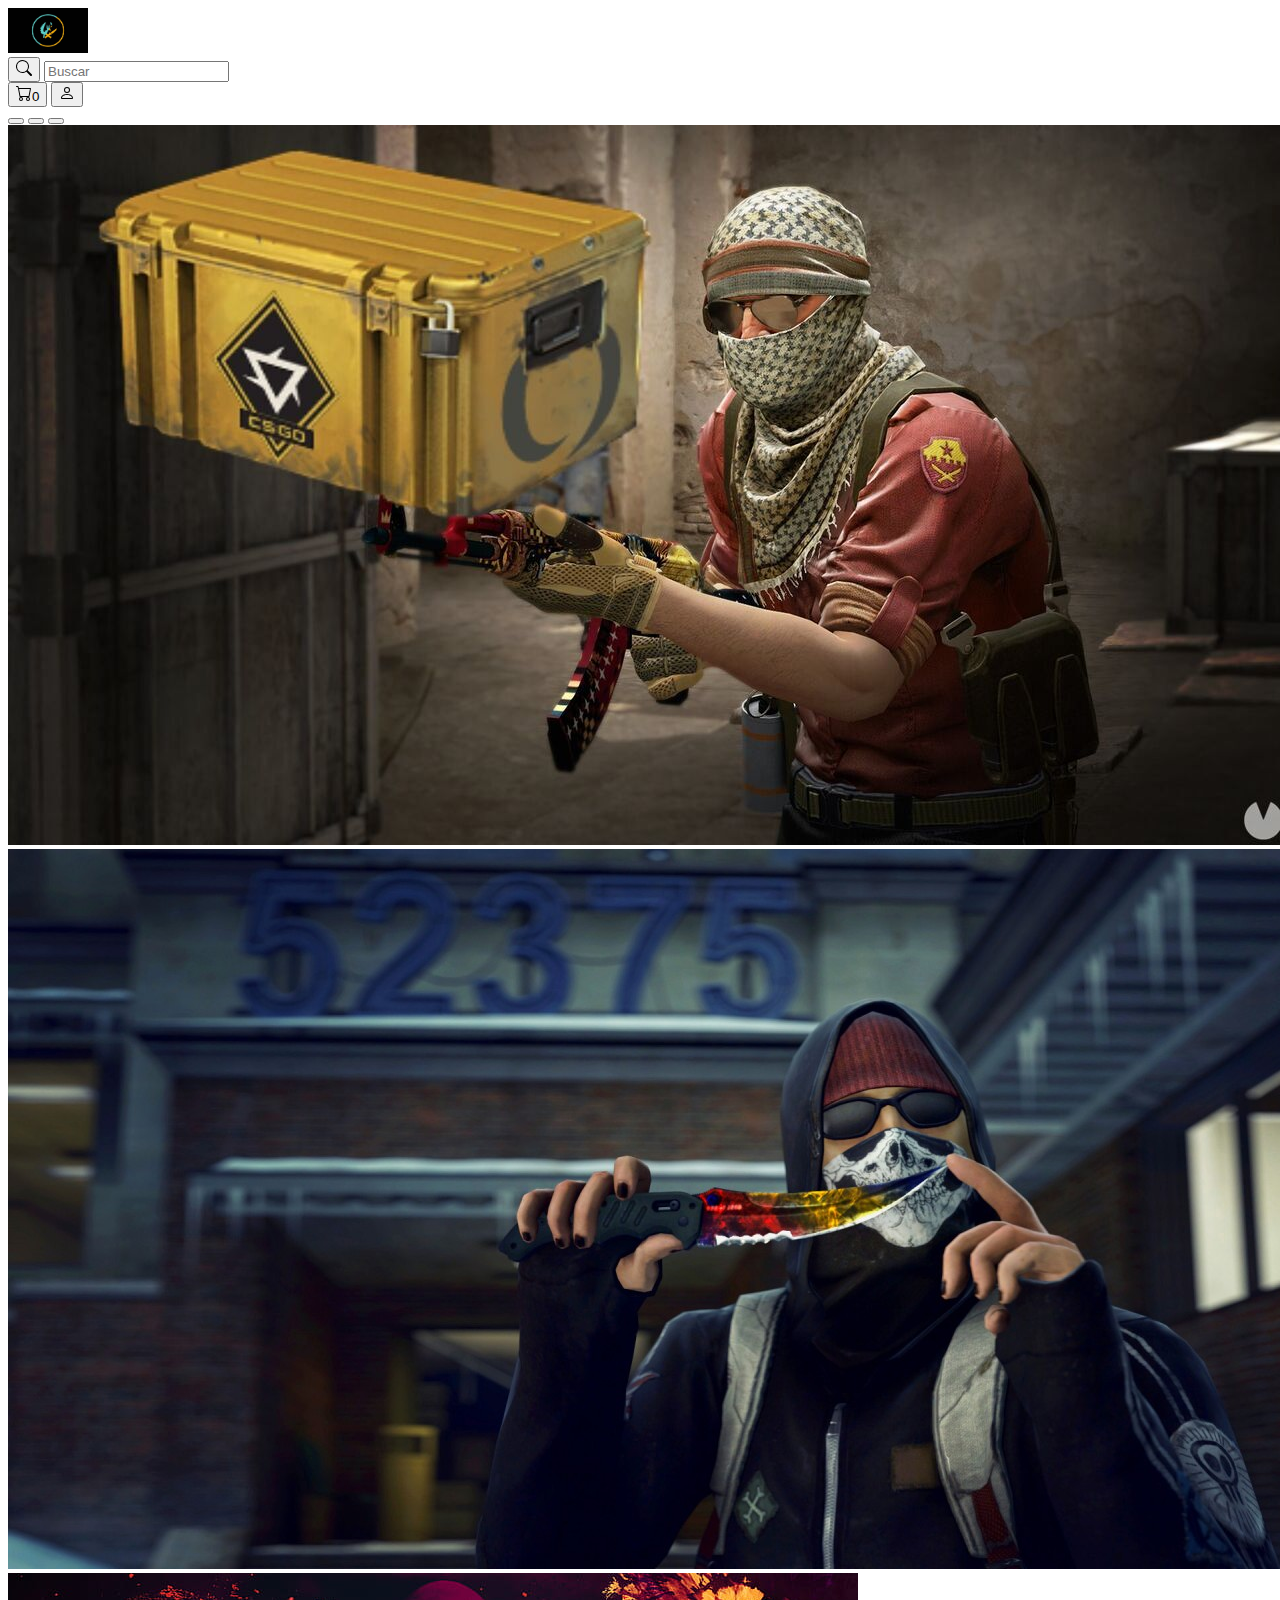
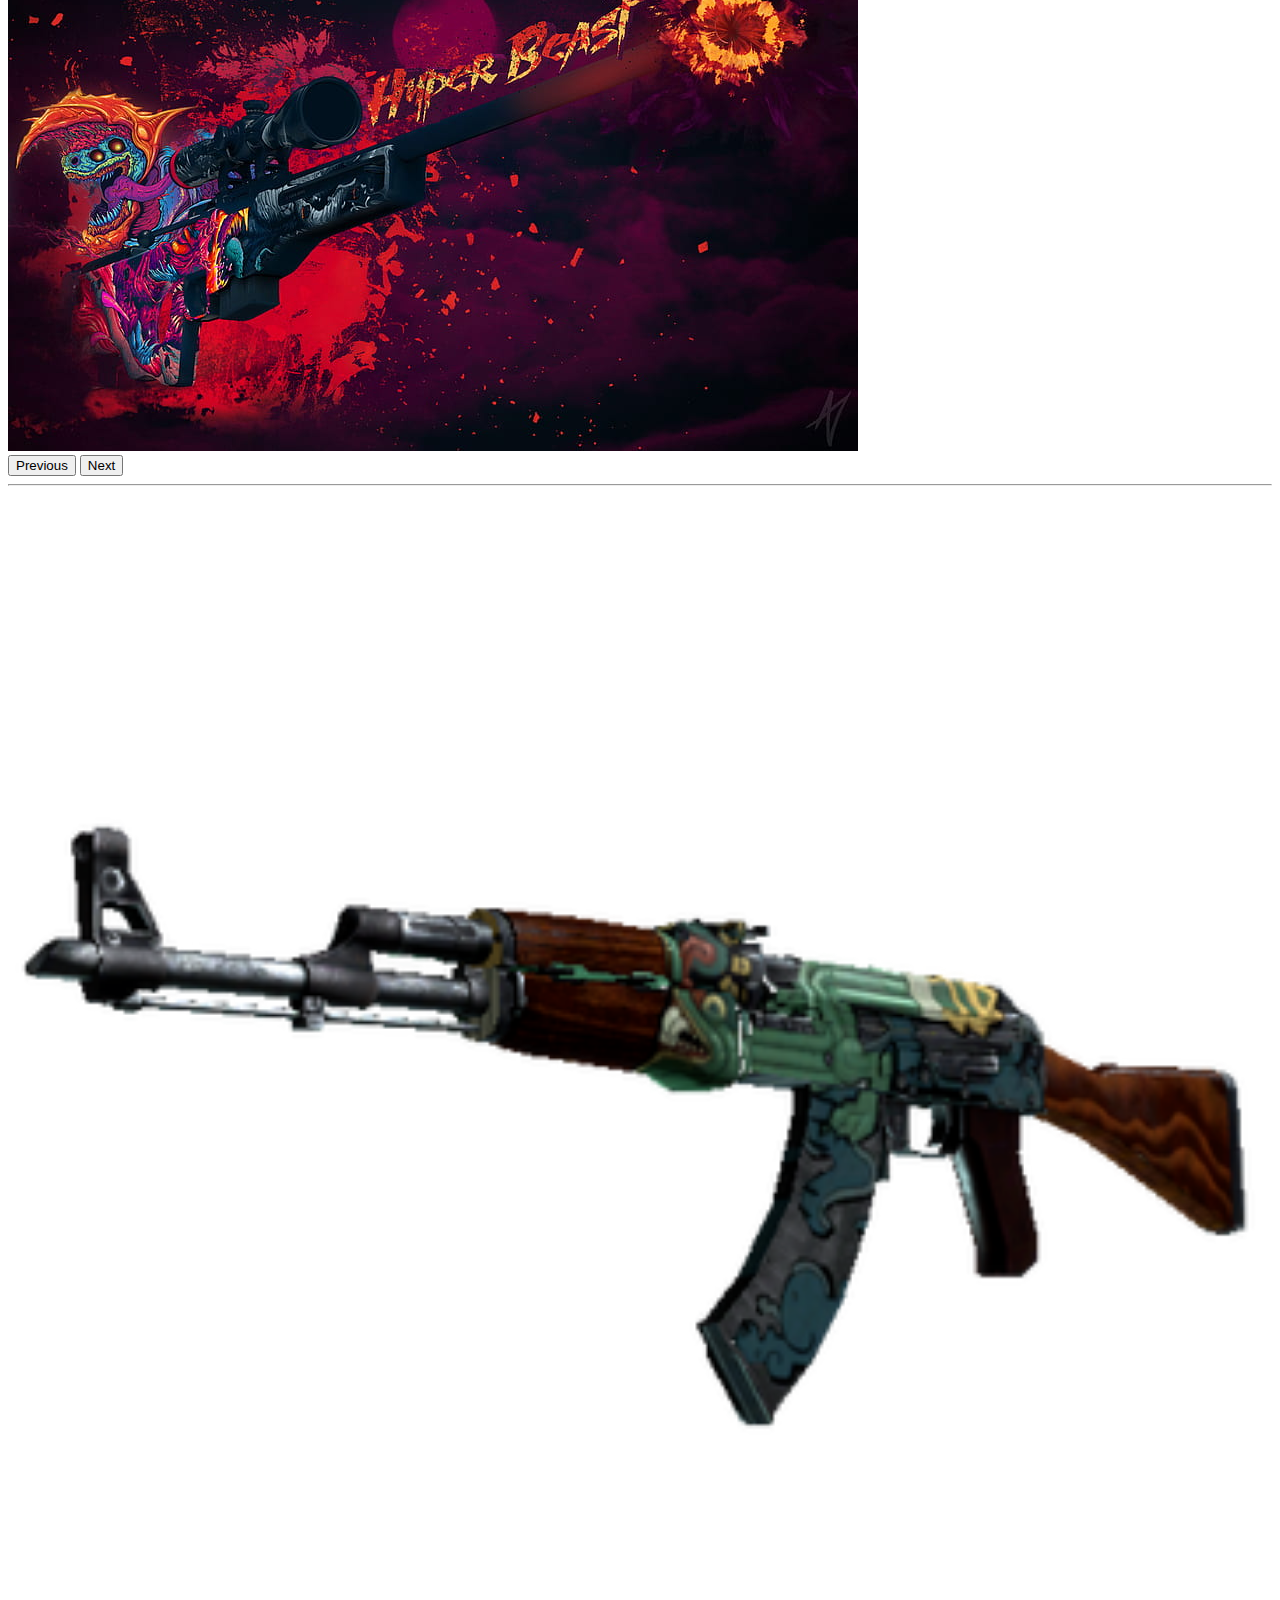
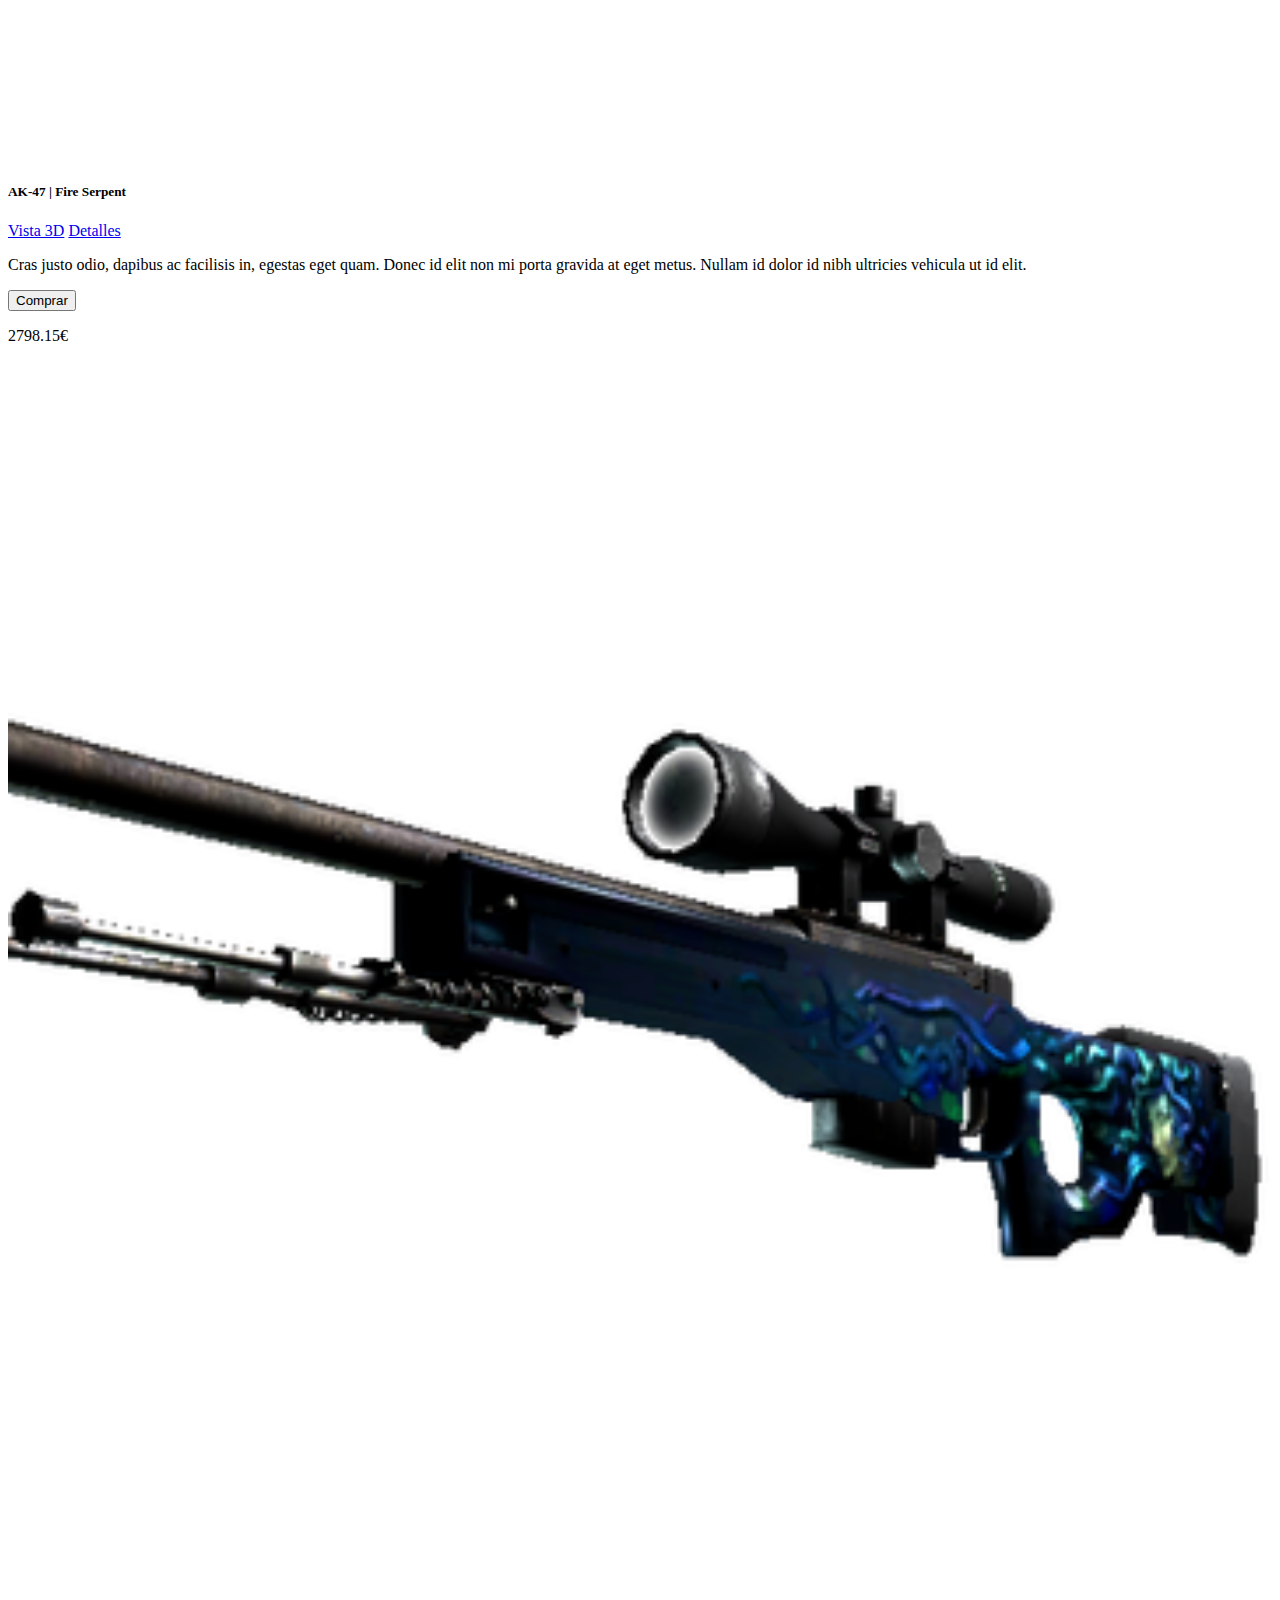
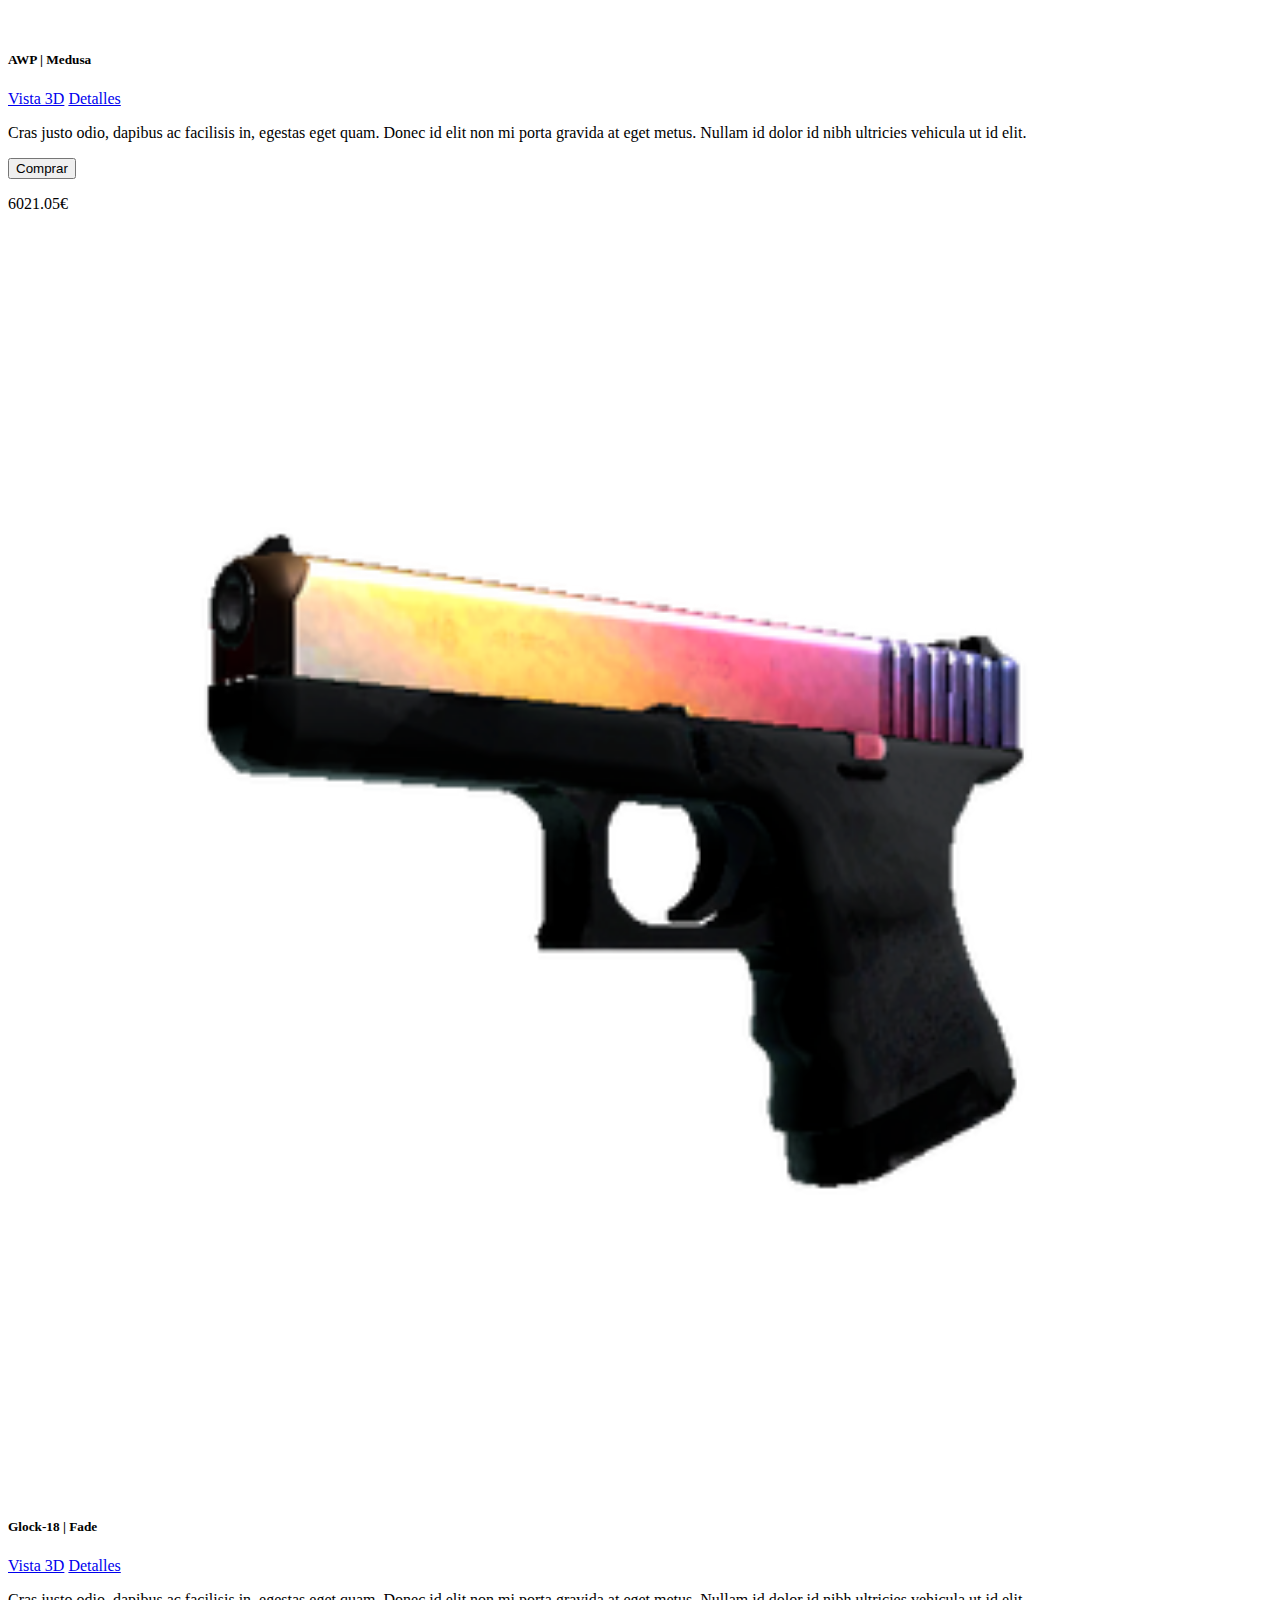
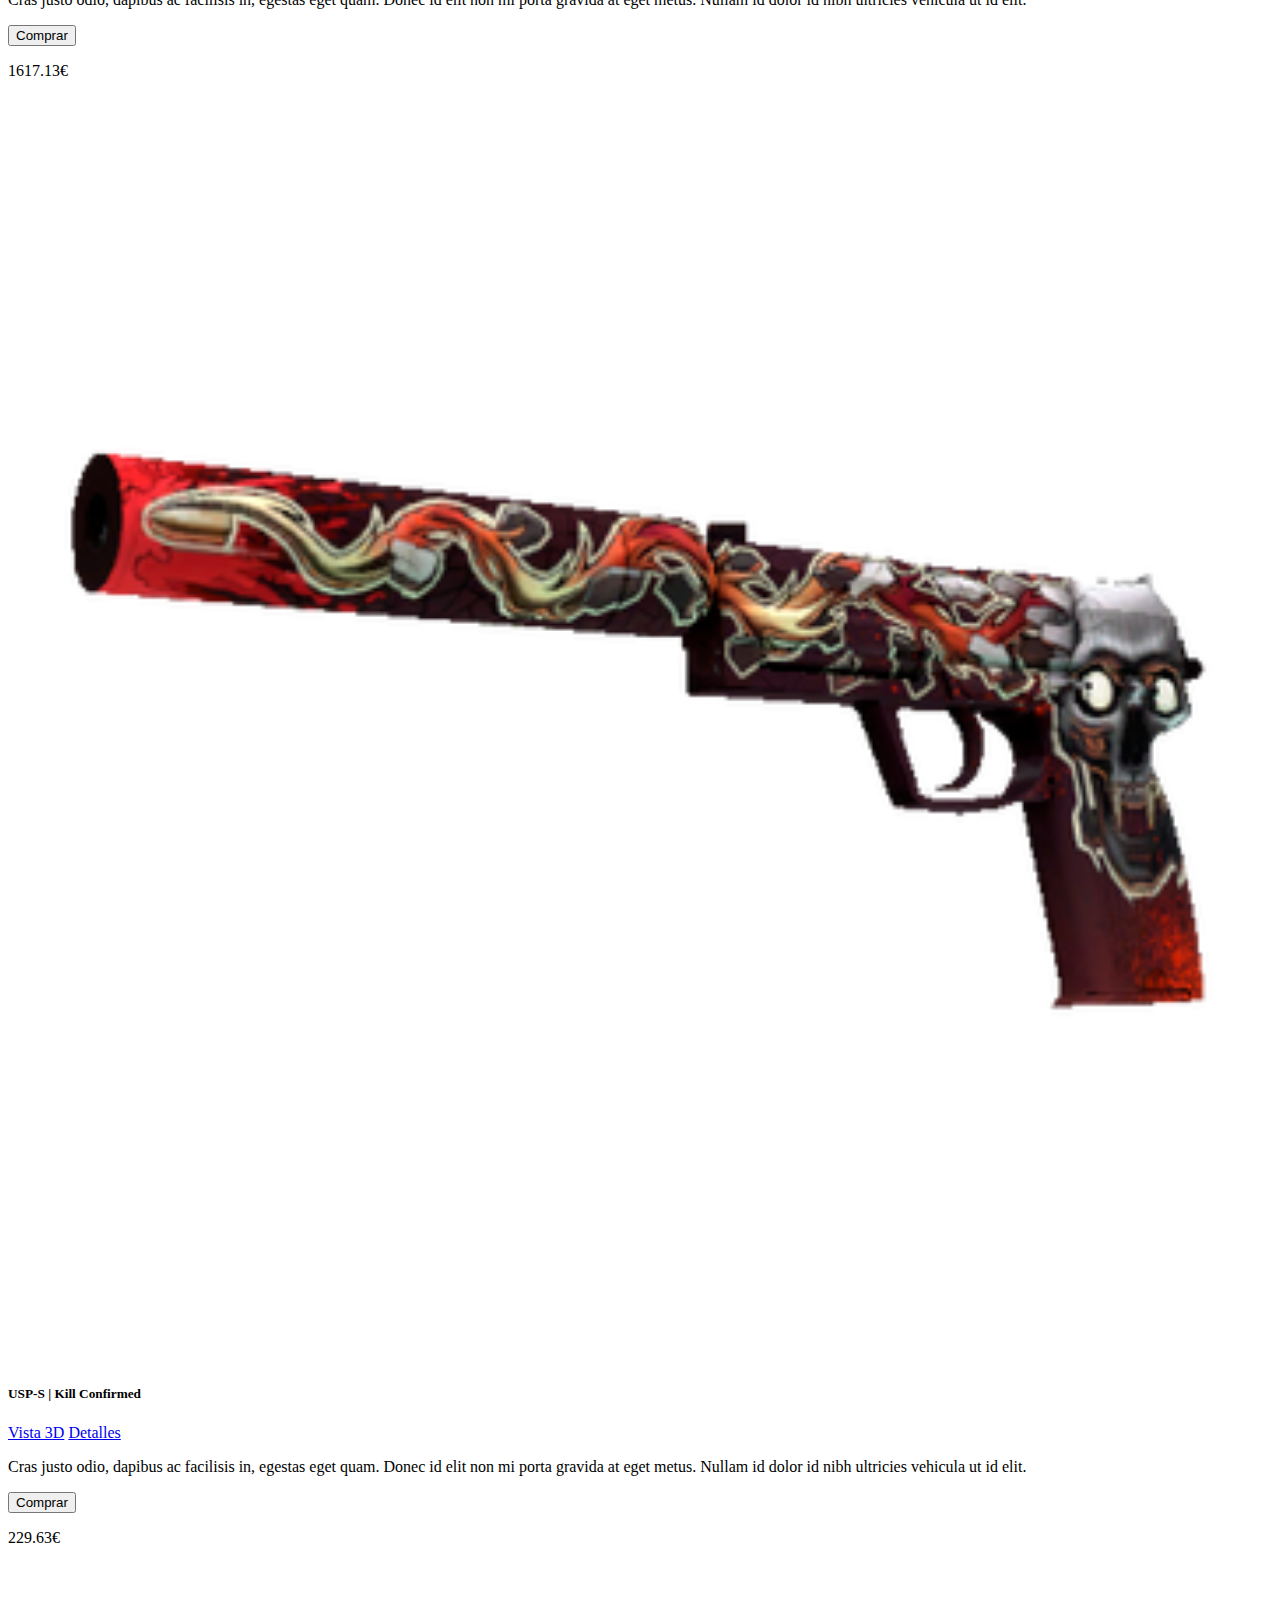
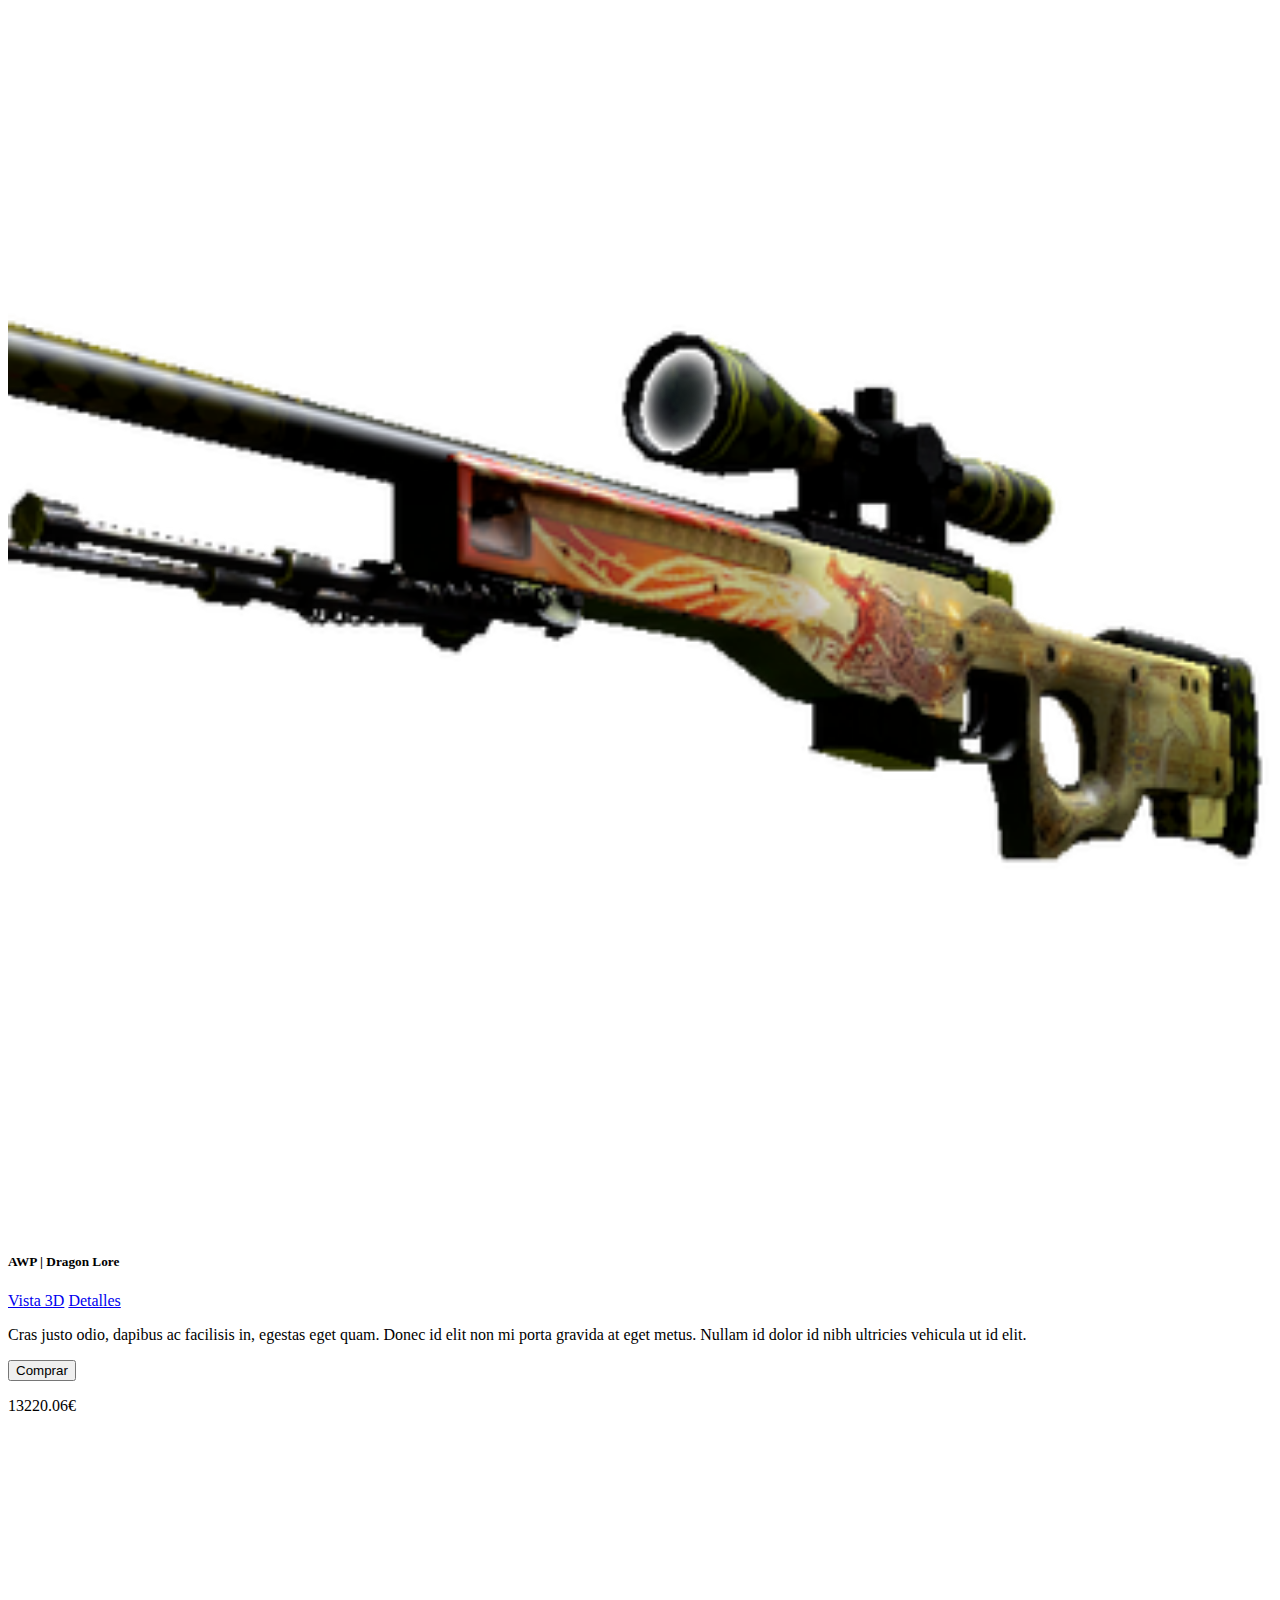
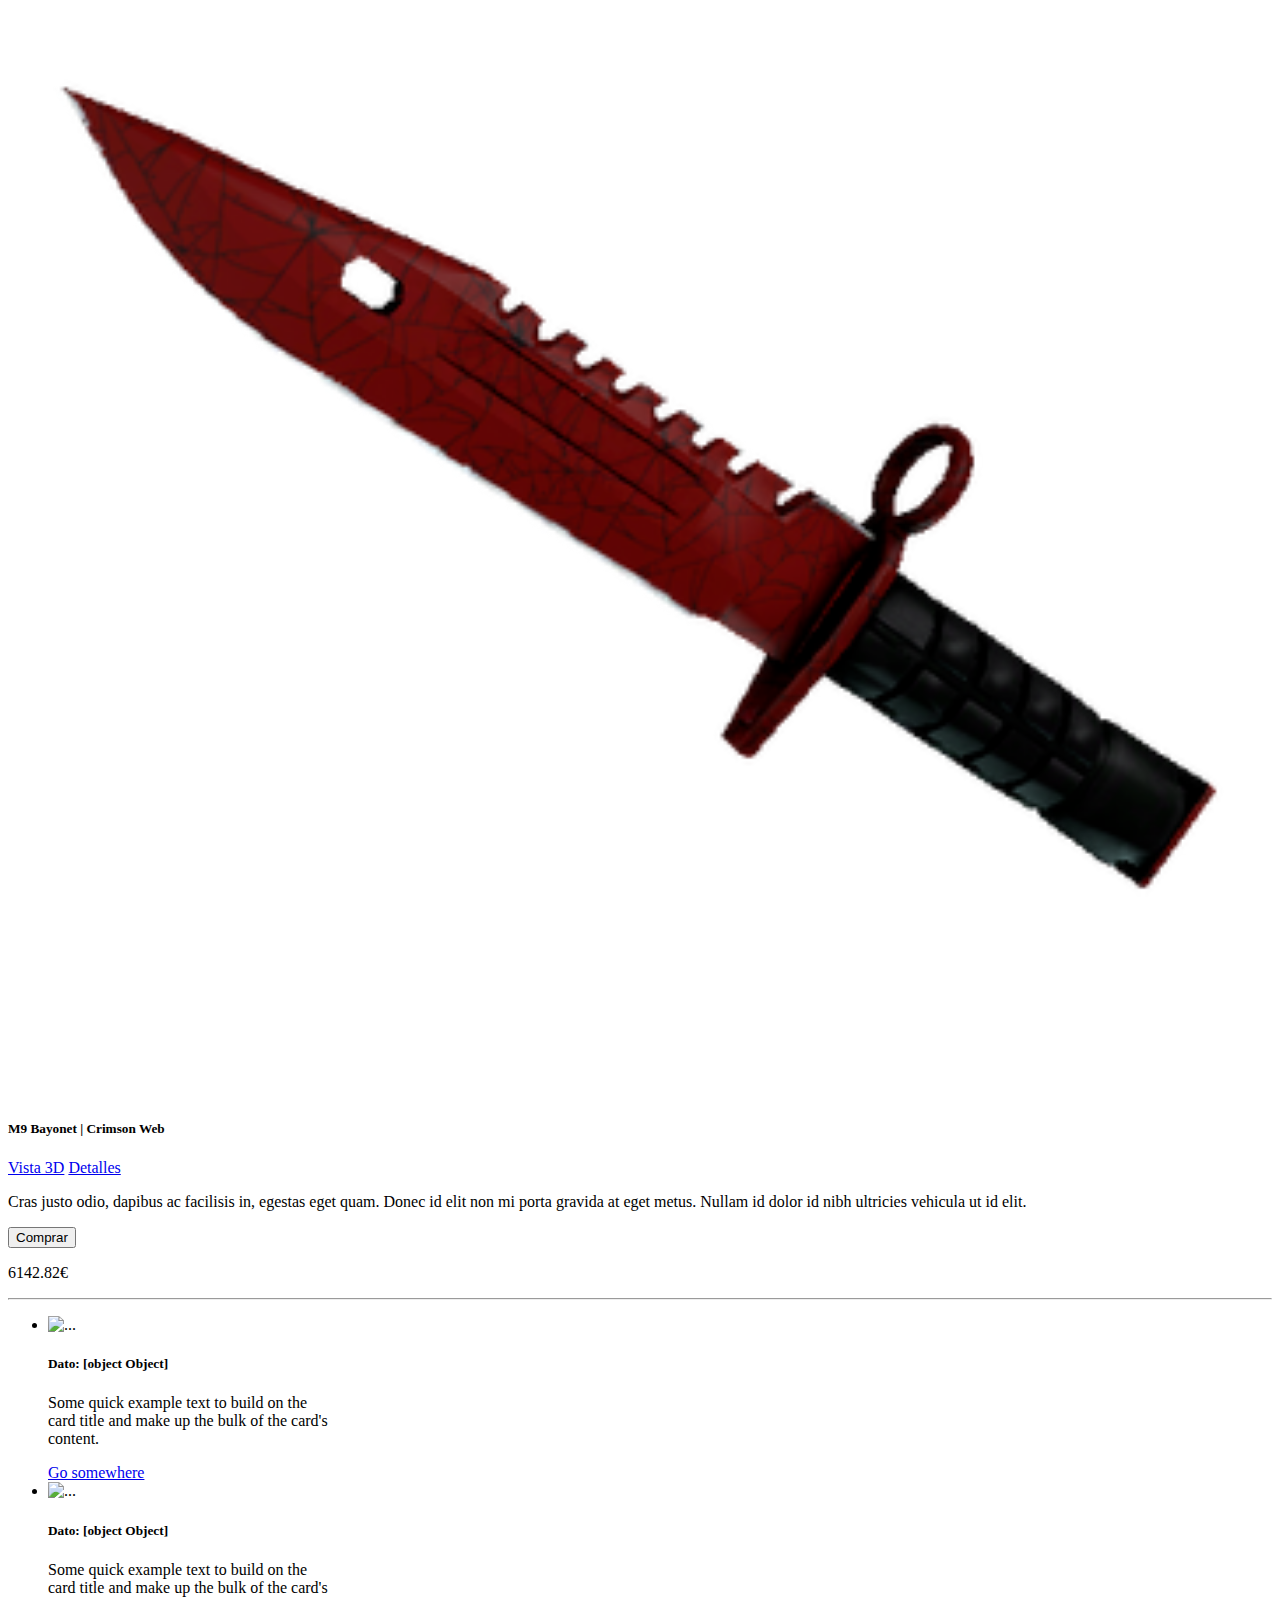
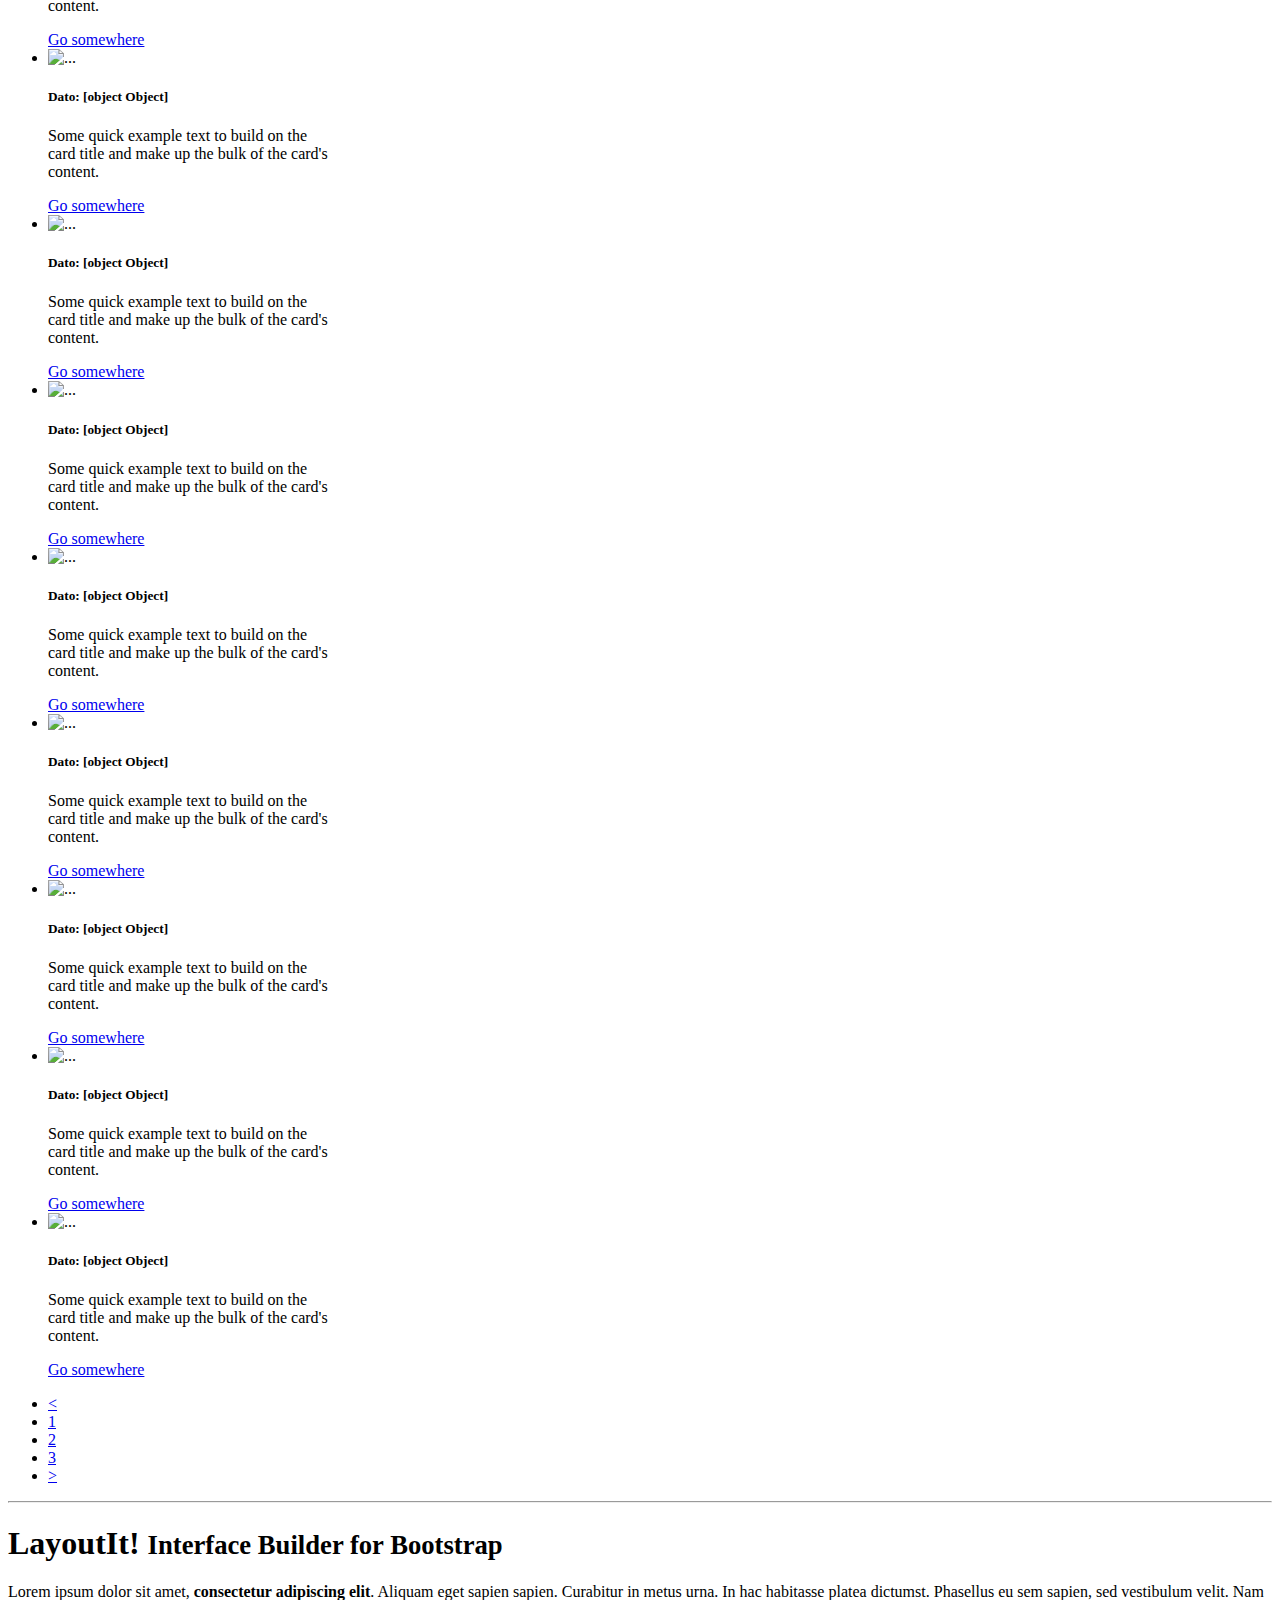
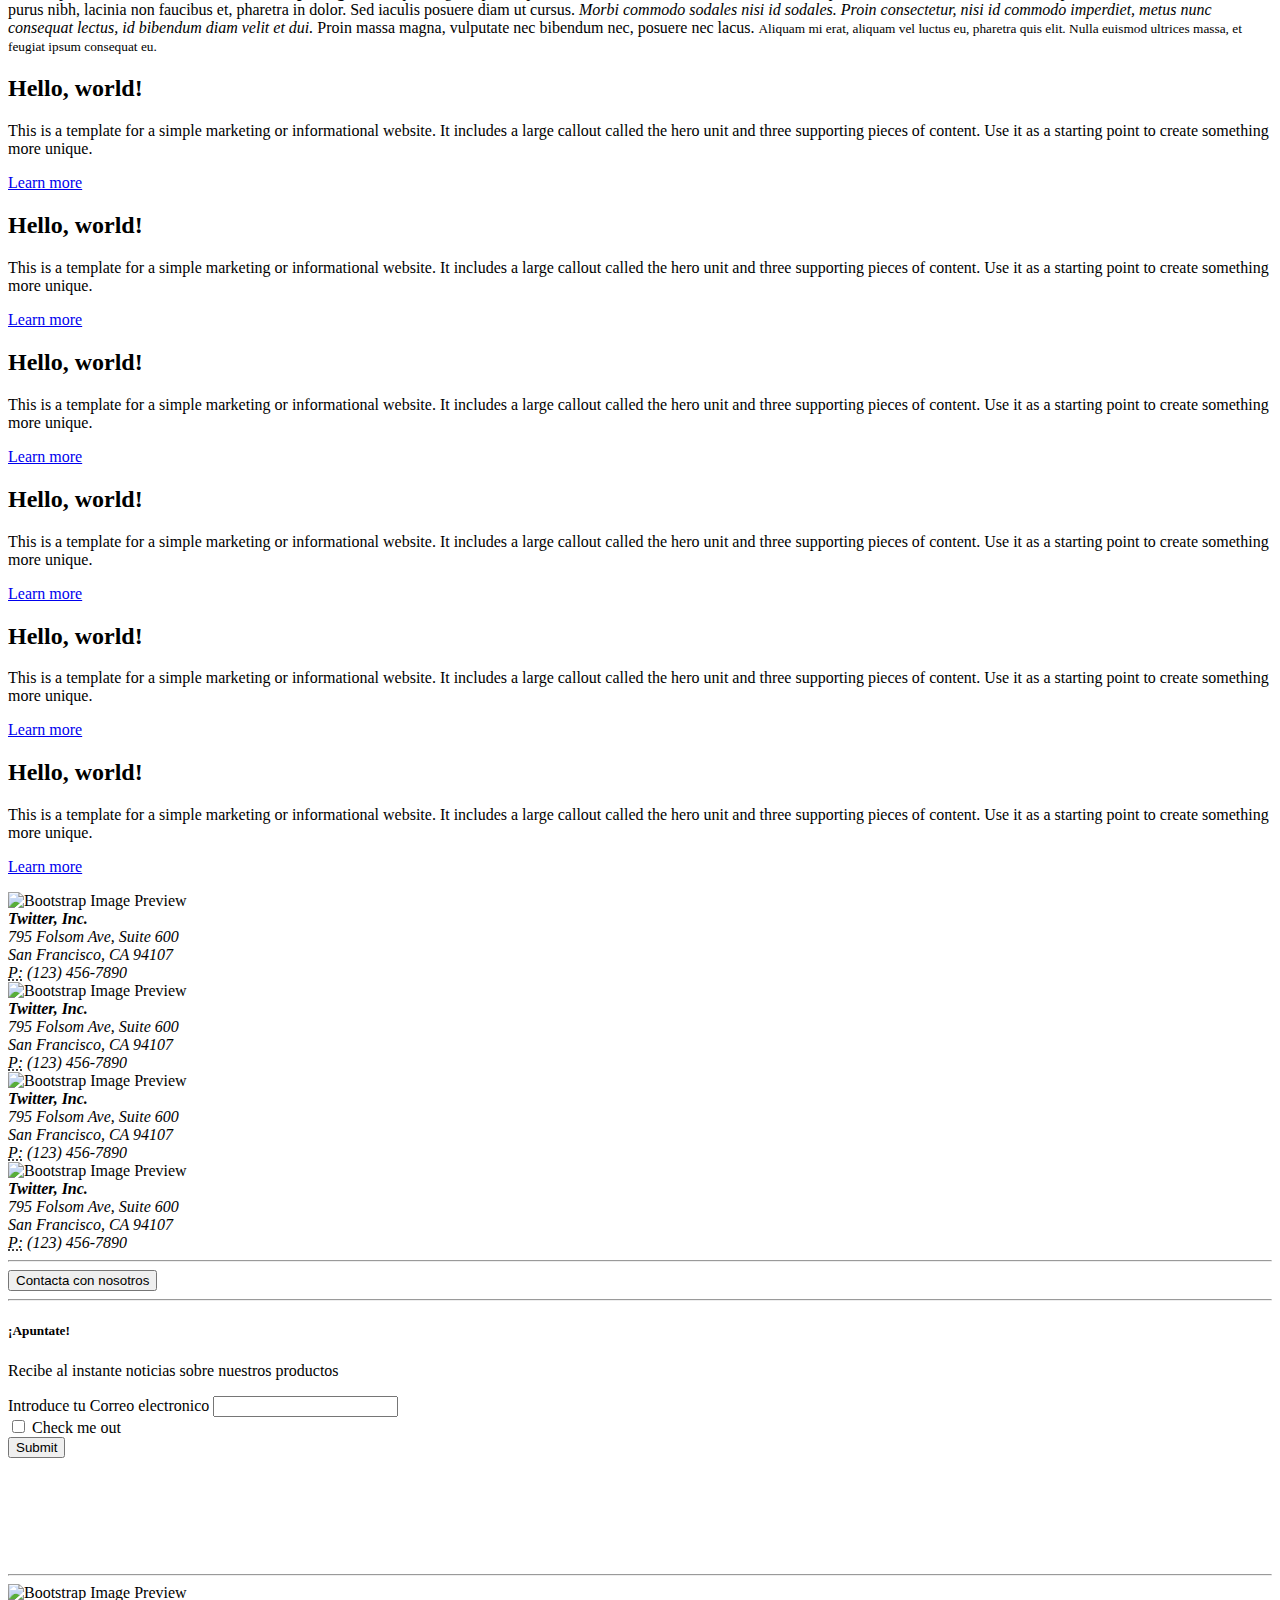
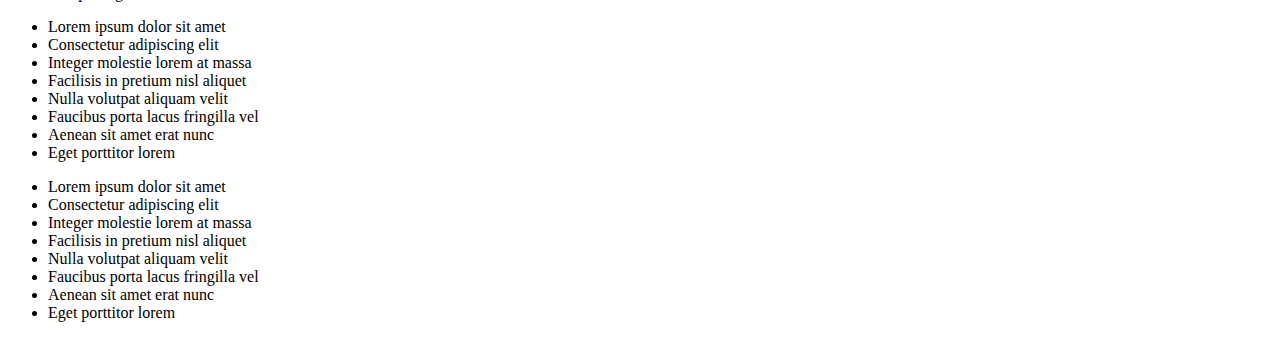
==== commit ca8e9f84: "paginacion funcionando y destacados añadido" ====
--- a/index.html
+++ b/index.html
@@ -23,8 +23,8 @@
 			<div class="col-md-12">
 				<nav class="navbar navbar-expand-lg bg-body-secondary fixed-top" data-bs-theme="dark">
 					<div class="container-fluid">
-						<a id="brand" class="navbar-brand" href="#">Navbar</a>
-						<button class="navbar-toggler" type="button" data-bs-toggle="collapse"
+						<a class="navbar-brand" href="#"><img class="rounded-4" src="./src/imagenes/logo.jpg" width="80px" alt=""></a>
+						<!-- <button class="navbar-toggler" type="button" data-bs-toggle="collapse"
 							data-bs-target="#navbarColor01" aria-controls="navbarColor01" aria-expanded="false"
 							aria-label="Toggle navigation">
 							<span class="navbar-toggler-icon"></span>
@@ -44,7 +44,7 @@
 									<a class="nav-link" href="#">About</a>
 								</li>
 							</ul>
-						</div>
+						</div> -->
 						<div class="d-flex justify-content-center">
 							<form class="d-flex me-auto mb-2" role="search">
 								<button class="btn btn-outline-light" type="submit"><svg
@@ -91,13 +91,13 @@
 					</div>
 					<div class="carousel-inner">
 					  <div class="carousel-item active">
-						<img src="https://mdbcdn.b-cdn.net/img/Photos/Slides/img%20(22).webp" class="d-block w-100" alt="...">
+						<img src="./src/imagenes/csgoCarousel1.jpg" class="d-block w-100" alt="...">
 					  </div>
 					  <div class="carousel-item">
-						<img src="https://mdbcdn.b-cdn.net/img/Photos/Slides/img%20(15).webp" class="d-block w-100" alt="...">
+						<img src="./src/imagenes/csgoCarousel2.jpg" class="d-block w-100" alt="...">
 					  </div>
 					  <div class="carousel-item">
-						<img src="https://mdbcdn.b-cdn.net/img/Photos/Slides/img%20(23).webp" class="d-block w-100" alt="...">
+						<img src="./src/imagenes/csgoCarousel3.jpg" class="d-block w-100" alt="...">
 					  </div>
 					</div>
 					<button class="carousel-control-prev" type="button" data-bs-target="#carouselExampleIndicators" data-bs-slide="prev">
@@ -113,52 +113,11 @@
 		</div>
 		<hr>
 		<!-- Nose -->
-		<div class="row">
-			<div class="pt-3 col-md-4">
-				<h2>
-					Heading
-				</h2>
-				<p>
-					Donec id elit non mi porta gravida at eget metus. Fusce dapibus, tellus ac cursus commodo, tortor
-					mauris condimentum nibh, ut fermentum massa justo sit amet risus. Etiam porta sem malesuada magna
-					mollis euismod. Donec sed odio dui.
-				</p>
-				<p>
-					<a class="btn" href="#">View details »</a>
-				</p>
-			</div>
-			<div class="col-md-4">
-				<h2>
-					Heading
-				</h2>
-				<p>
-					Donec id elit non mi porta gravida at eget metus. Fusce dapibus, tellus ac cursus commodo, tortor
-					mauris condimentum nibh, ut fermentum massa justo sit amet risus. Etiam porta sem malesuada magna
-					mollis euismod. Donec sed odio dui.
-				</p>
-				<p>
-					<a class="btn" href="#">View details »</a>
-				</p>
-			</div>
-			<div class="col-md-4">
-				<h2>
-					Heading
-				</h2>
-				<p>
-					Donec id elit non mi porta gravida at eget metus. Fusce dapibus, tellus ac cursus commodo, tortor
-					mauris condimentum nibh, ut fermentum massa justo sit amet risus. Etiam porta sem malesuada magna
-					mollis euismod. Donec sed odio dui.
-				</p>
-				<p>
-					<a class="btn" href="#">View details »</a>
-				</p>
-			</div>
-		</div>
+		
 		<!-- Productos -->
 		<div class="row">
 			<div class="pt-3 col-md-12">
 				<div id="objetos" class="row">
-
 					<!-- Template -->
 					<template id="template-card">
 						<div class="pt-1 col-md-4">
@@ -166,9 +125,13 @@
 								<img class="card-img-top" alt="" width="100%"
 									src="https://www.layoutit.com/img/people-q-c-600-200-1.jpg">
 								<div class="card-block">
-									<h5 class="card-title">
-										Card title
-									</h5>
+									<div class="container d-flex">
+										<h5 class="card-title flex-grow-1">
+											Card title
+										</h5>
+										<a class="btn btn-primary ms-2" target="_blank" id="vista">Vista 3D</a>
+										<a class="btn btn-success ms-2" id="detalles">Detalles</a>
+									</div>
 									<p class="card-text">
 										Cras justo odio, dapibus ac facilisis in, egestas eget quam. Donec id elit non mi
 										porta gravida at eget metus. Nullam id dolor id nibh ultricies vehicula ut id elit.
@@ -178,12 +141,12 @@
 									</p> -->
 								</div>
 								<button class="m-1 btn btn-primary comprar" href="#">Comprar</button> 
-								<p href="#"><span id="precio"></span><span id="simbolo">€</span></p>
+								<p class="m-auto p-2"><span id="precio"></span><span id="simbolo">€</span></p>
 							</div>
 						</div>
 					</template>
-
-				</div>
+				</div>
+				<hr>
 				<div class="container m-5">
 					<ul id="items">
 						<!-- <li>Dato: 1</li>
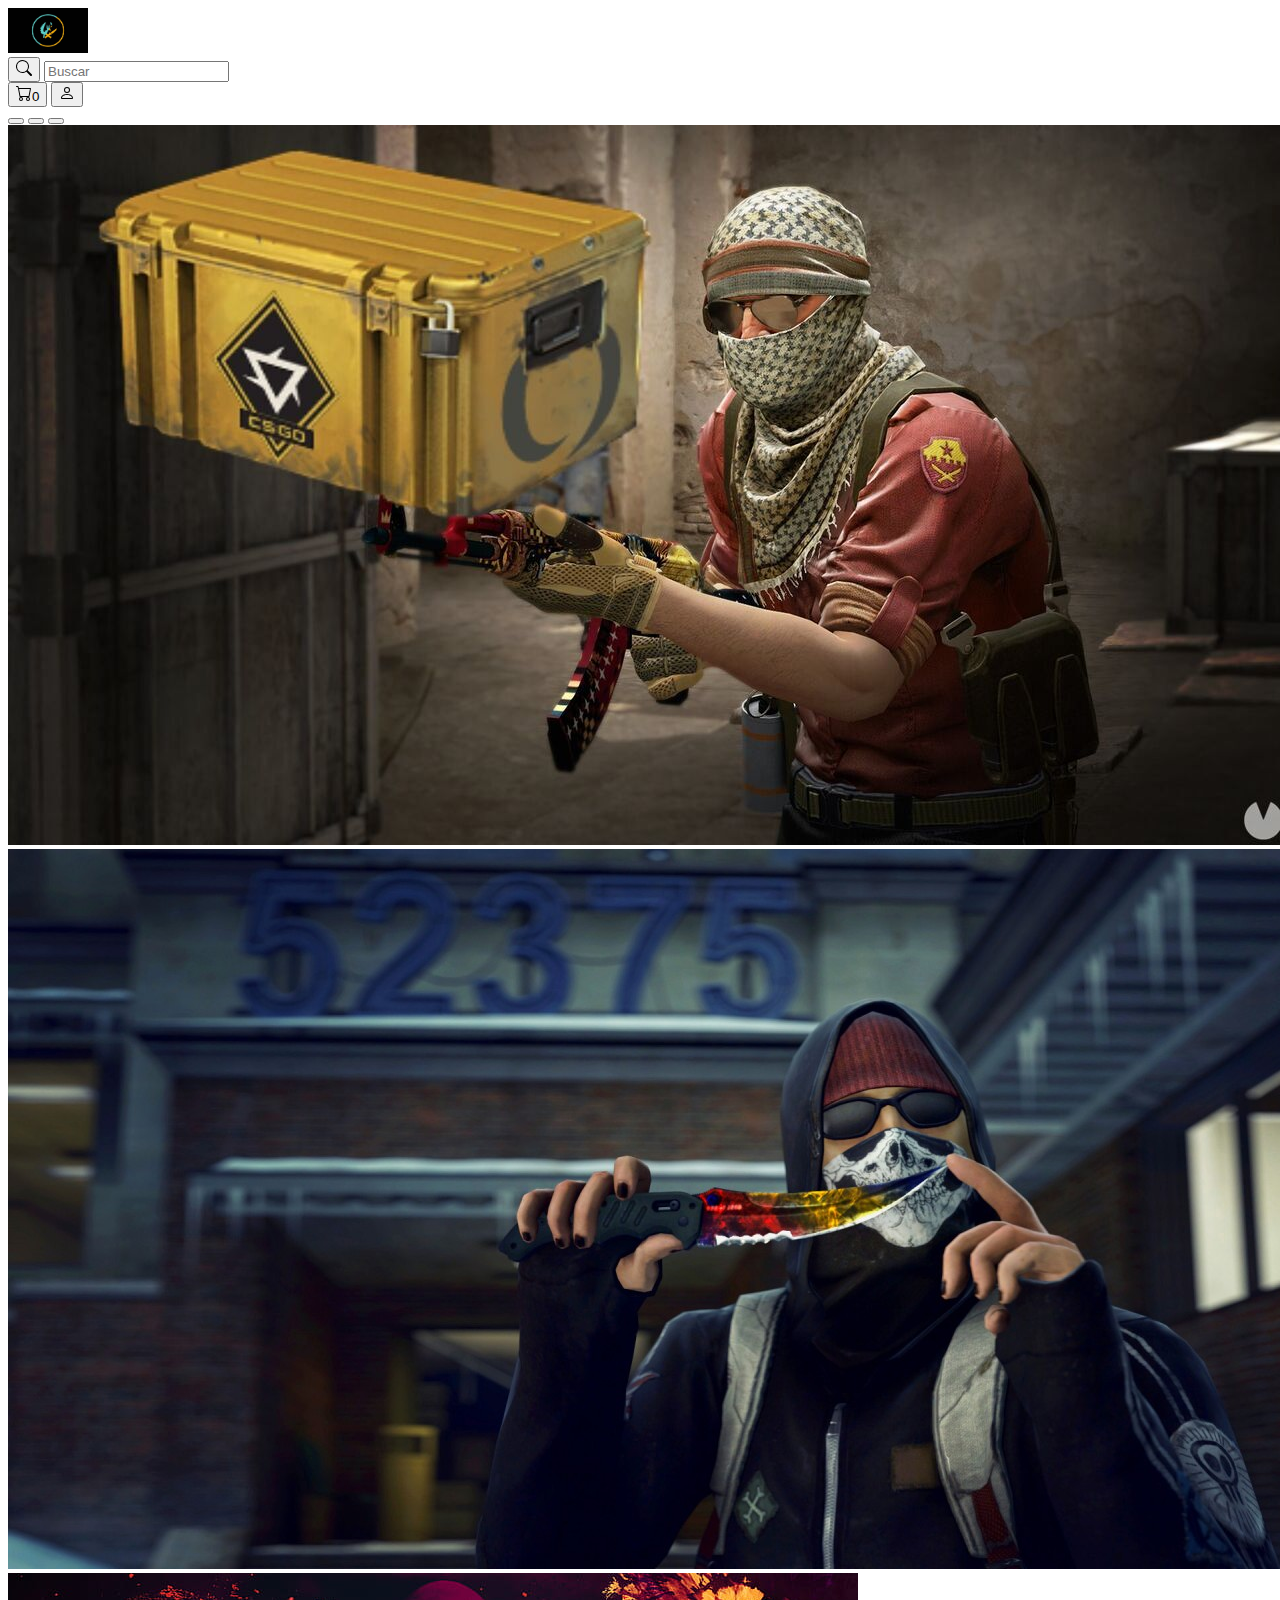
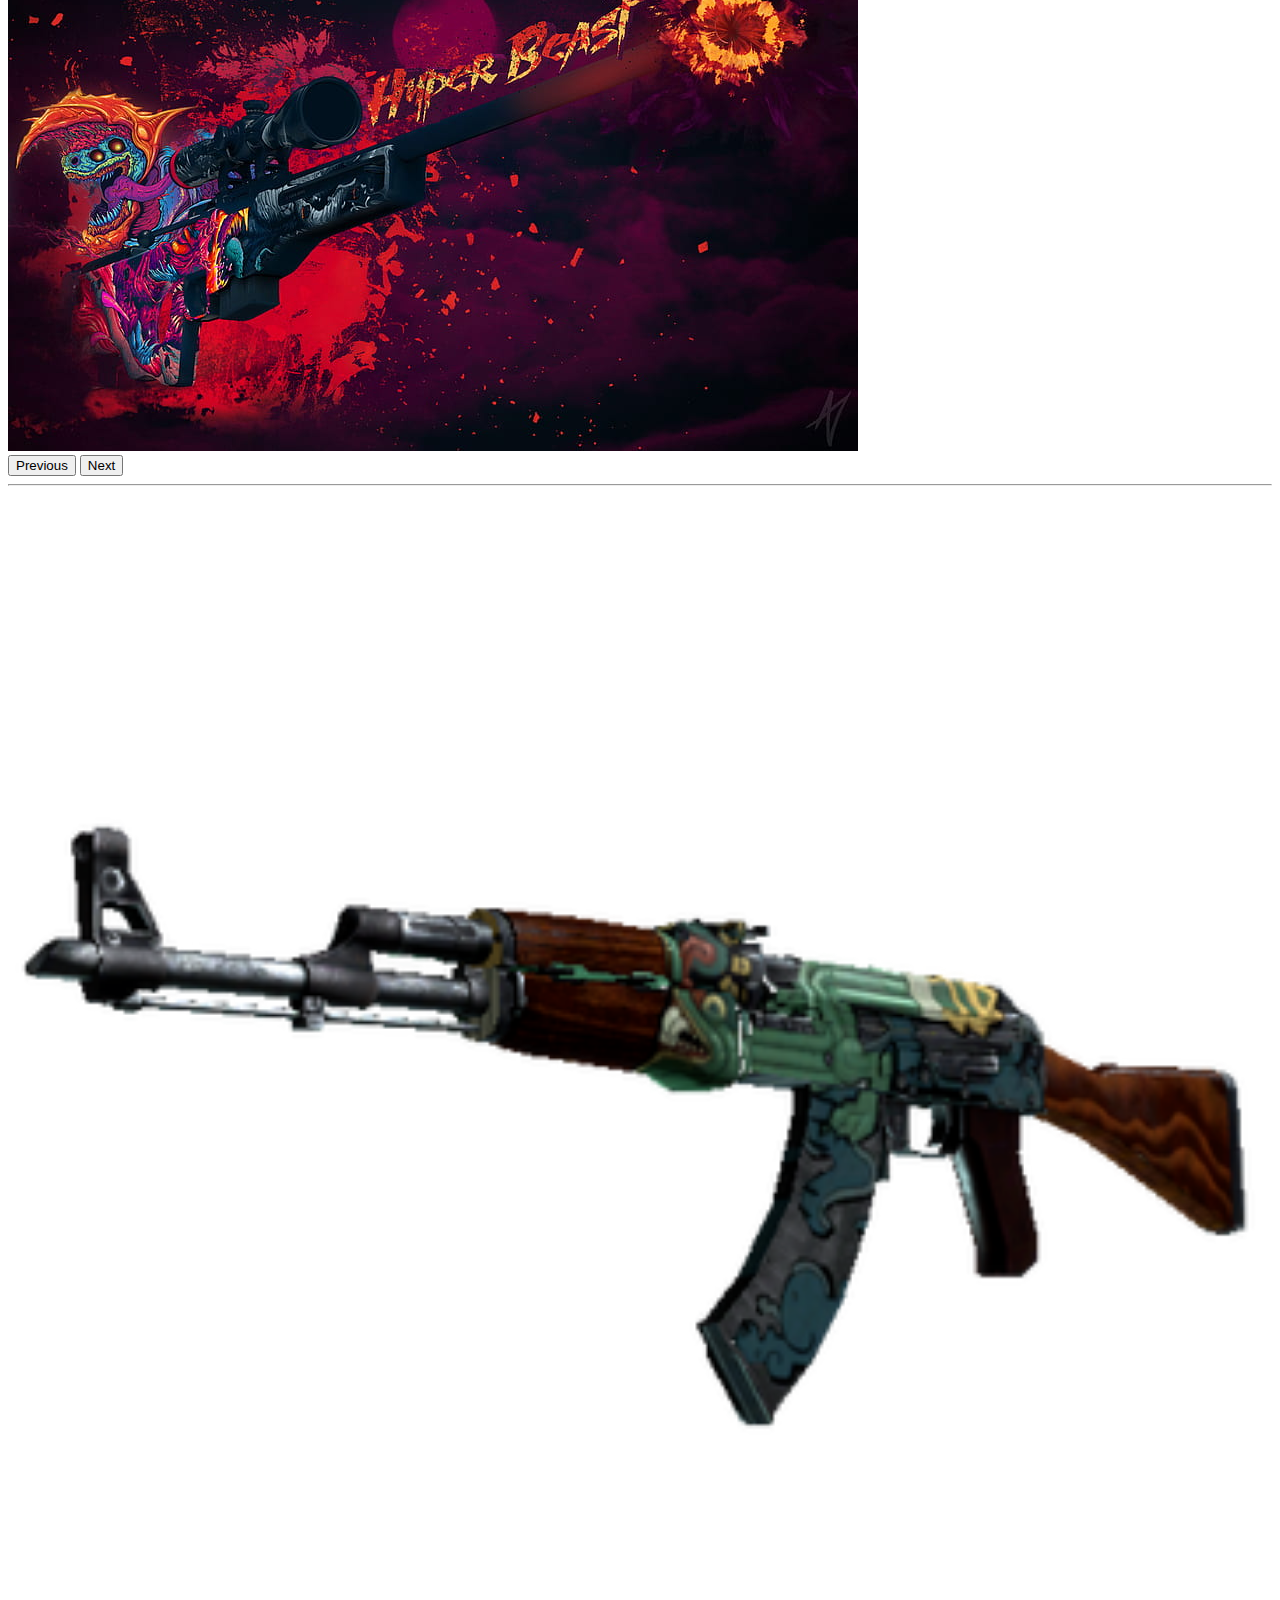
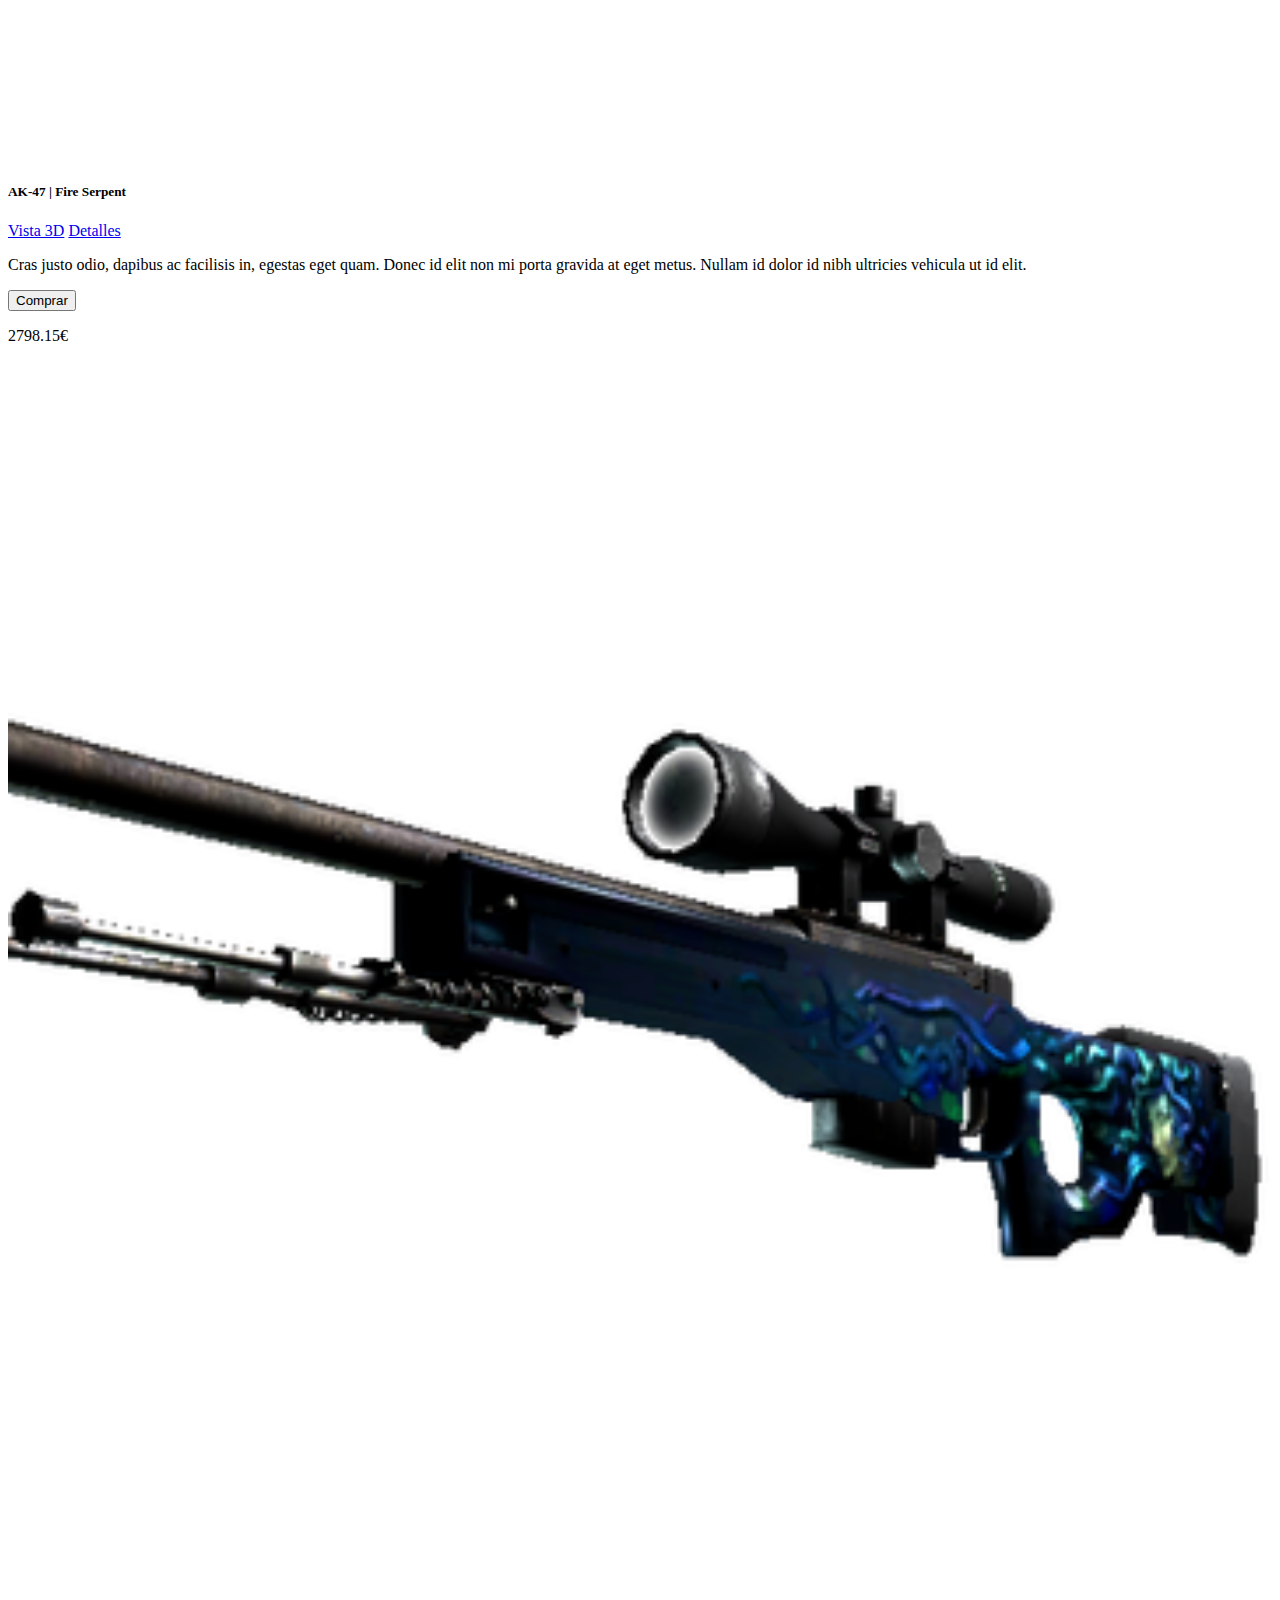
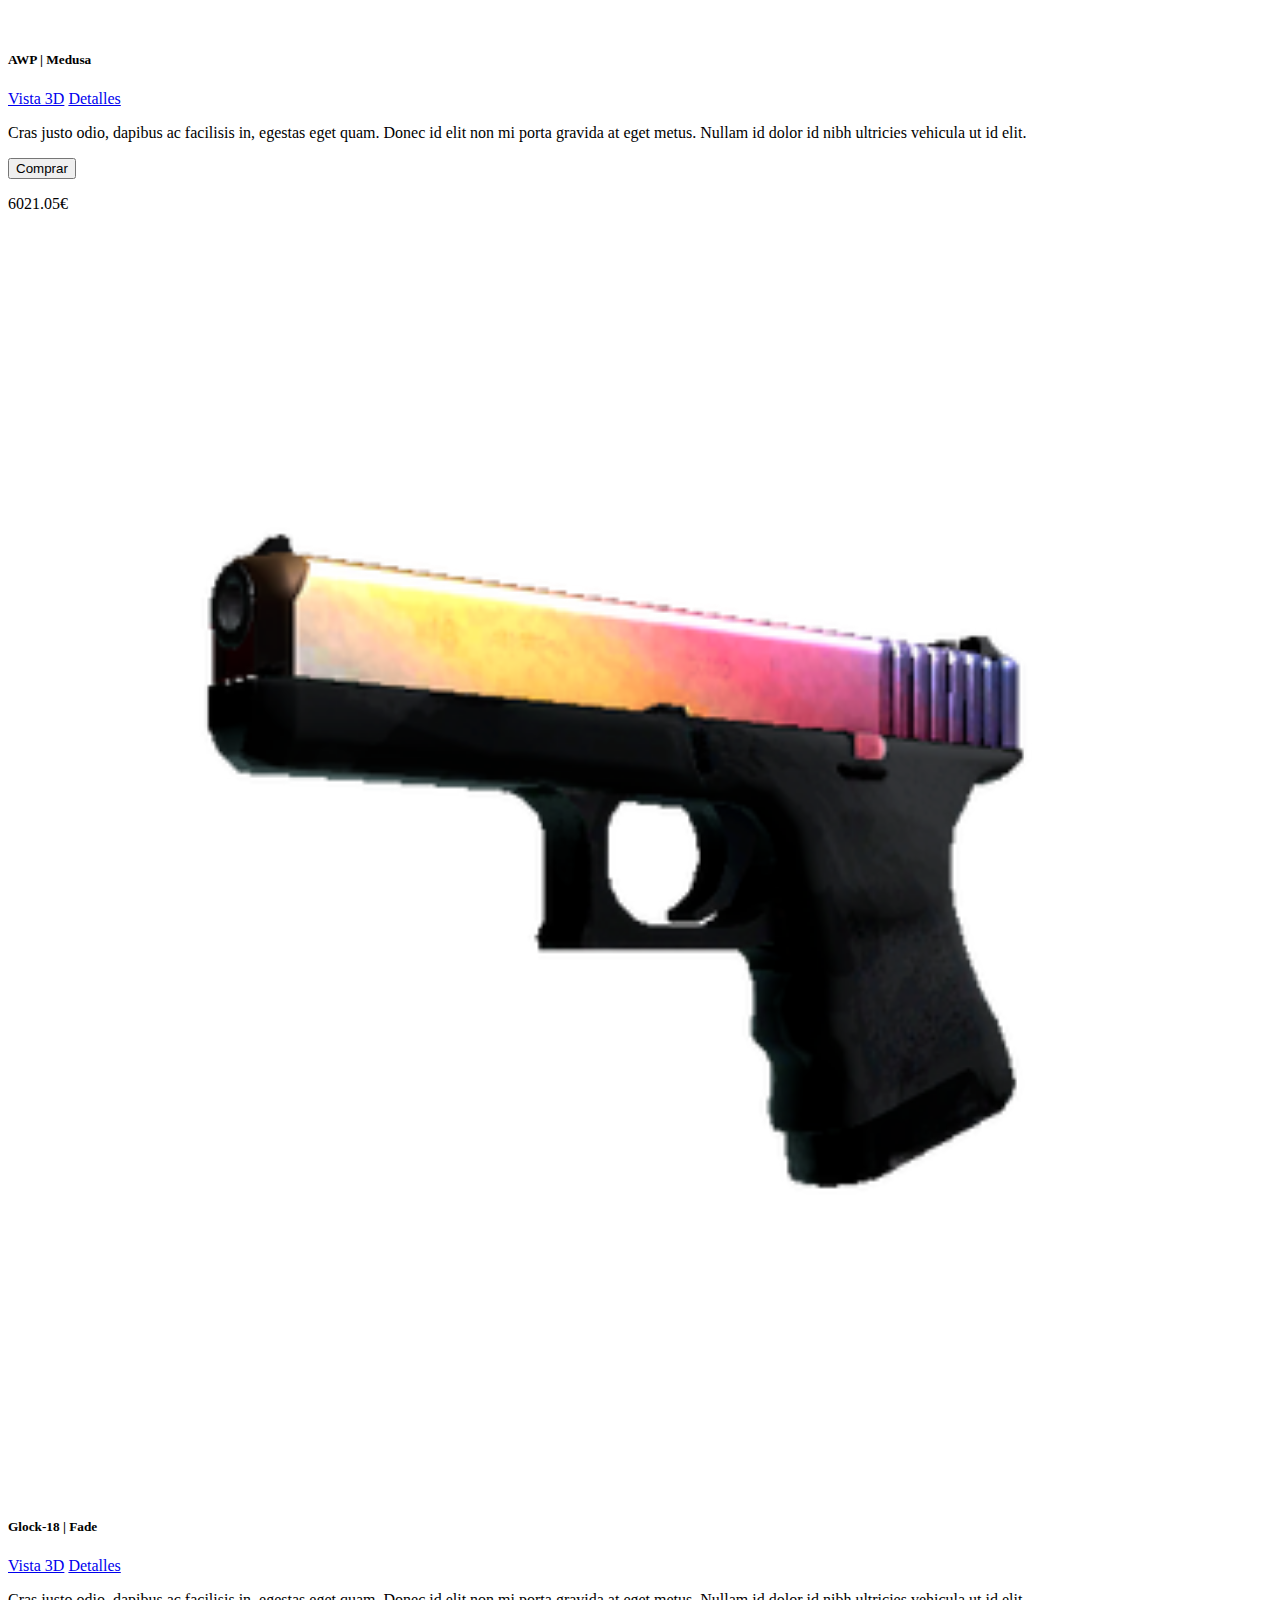
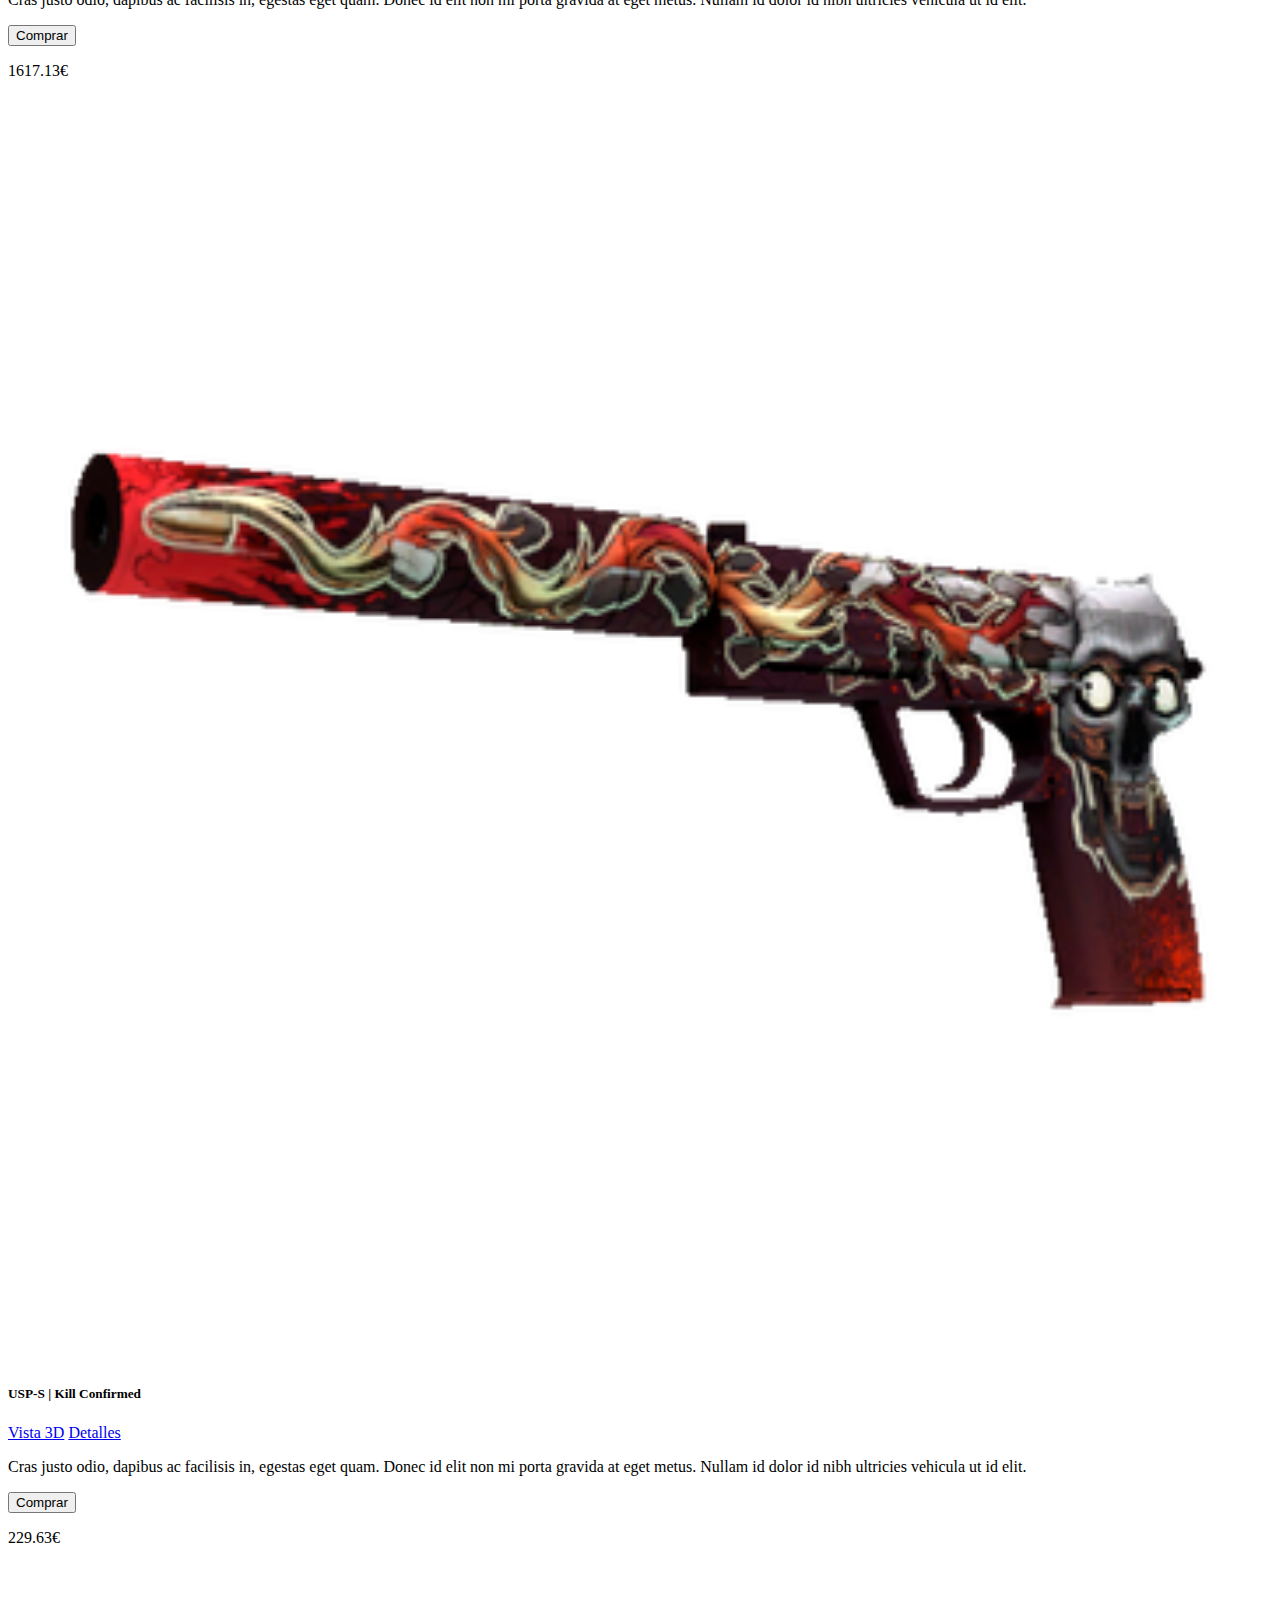
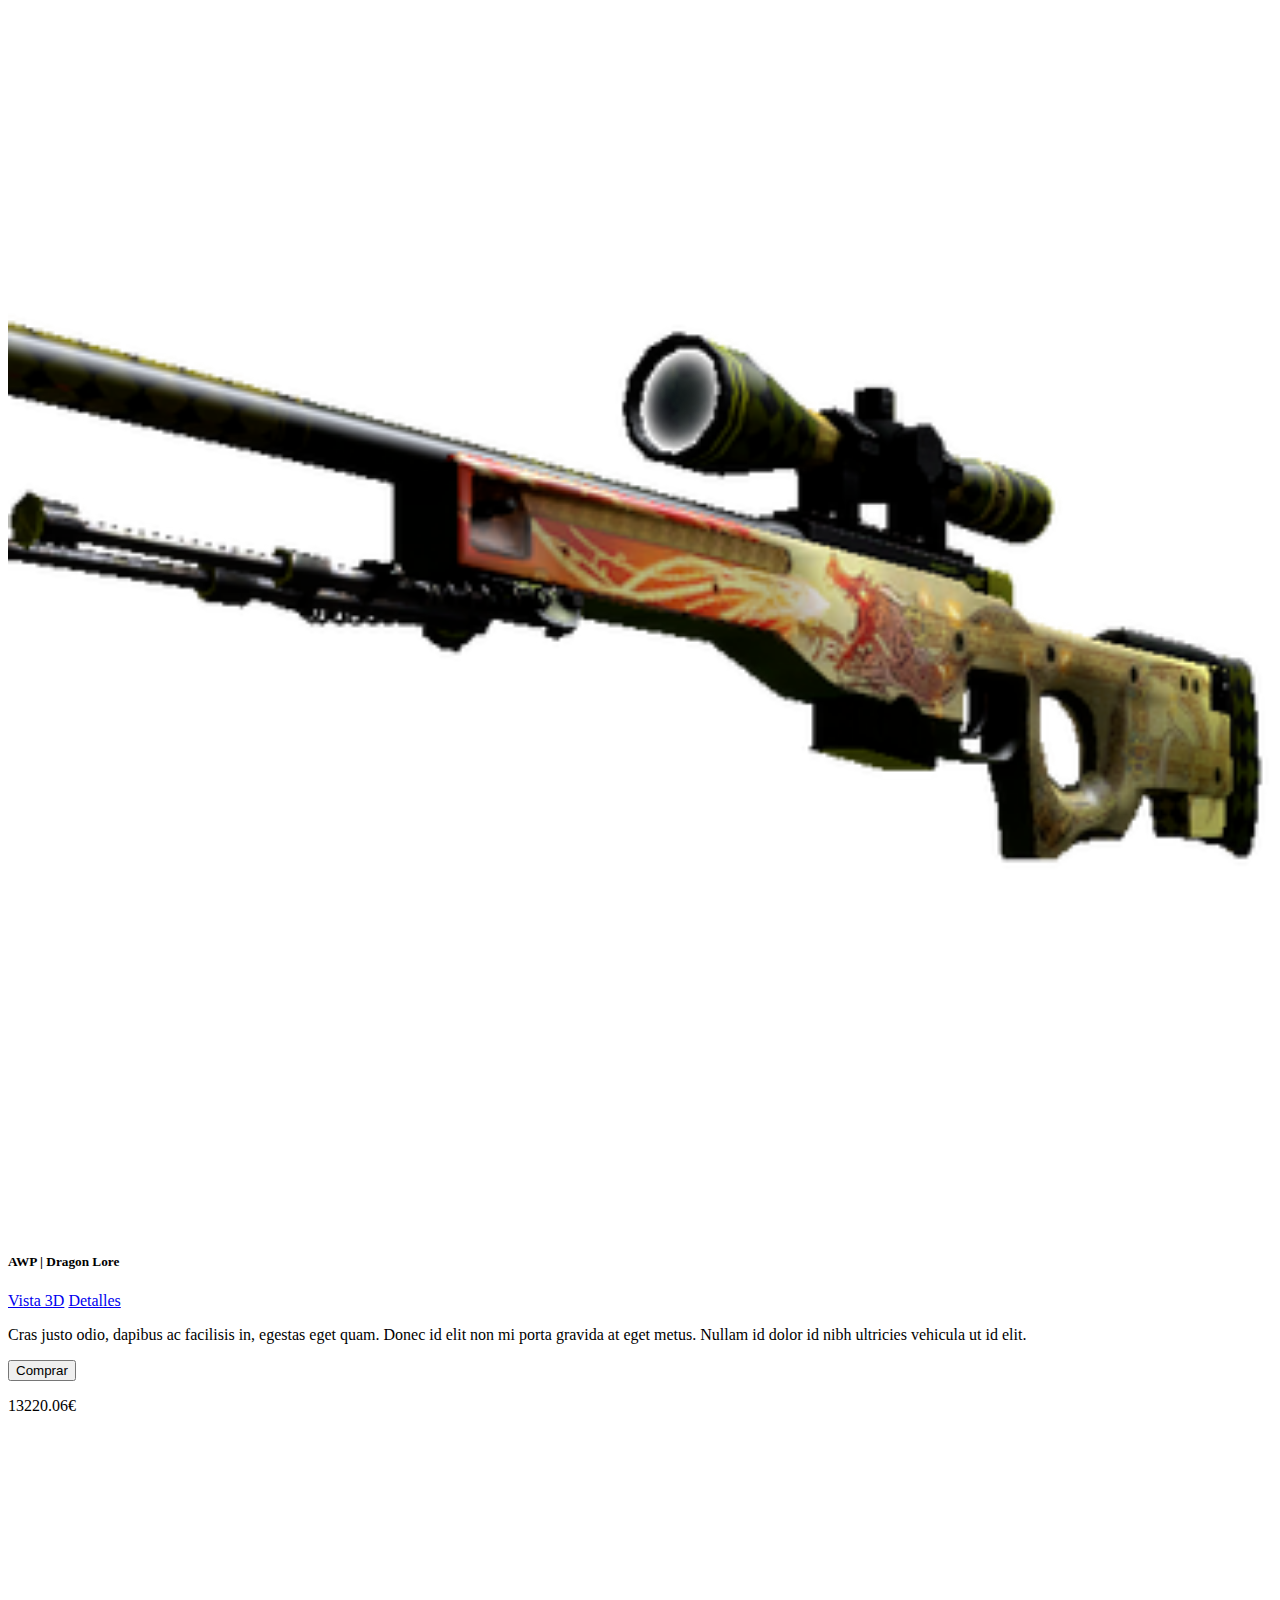
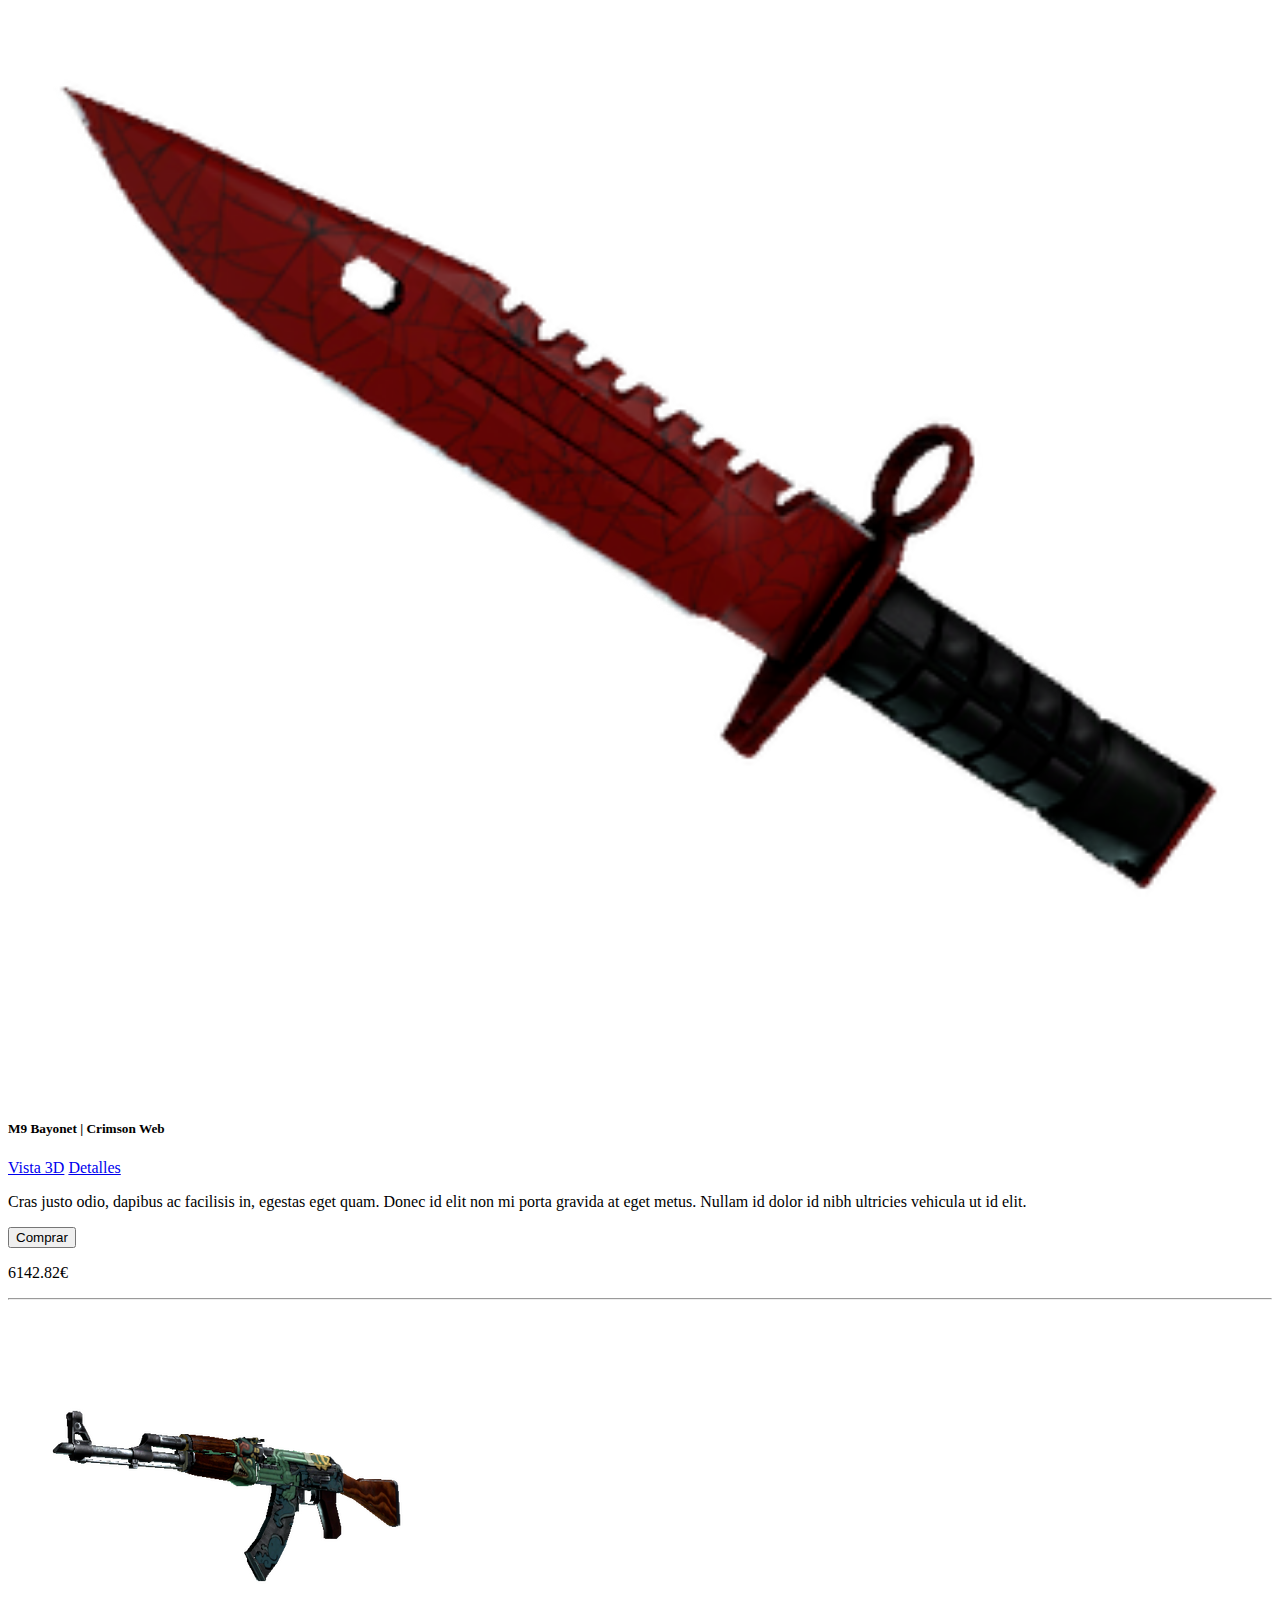
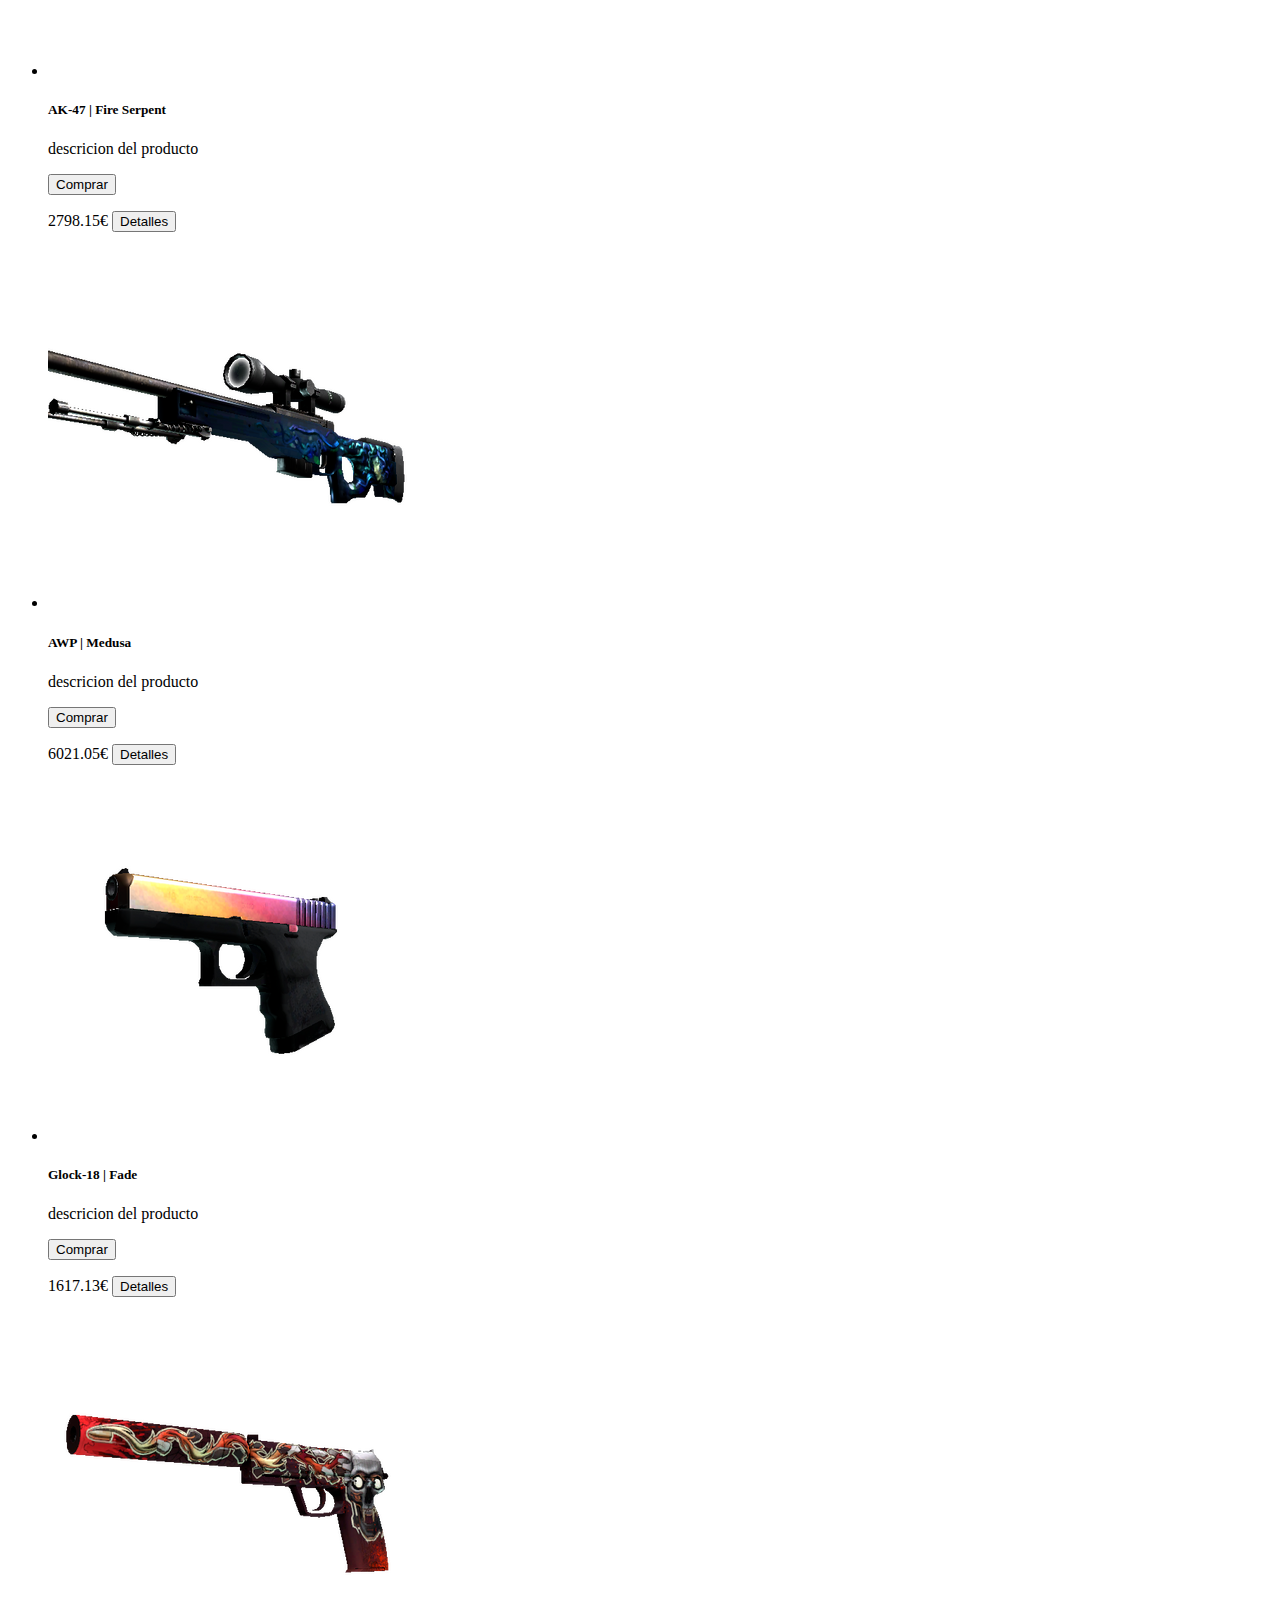
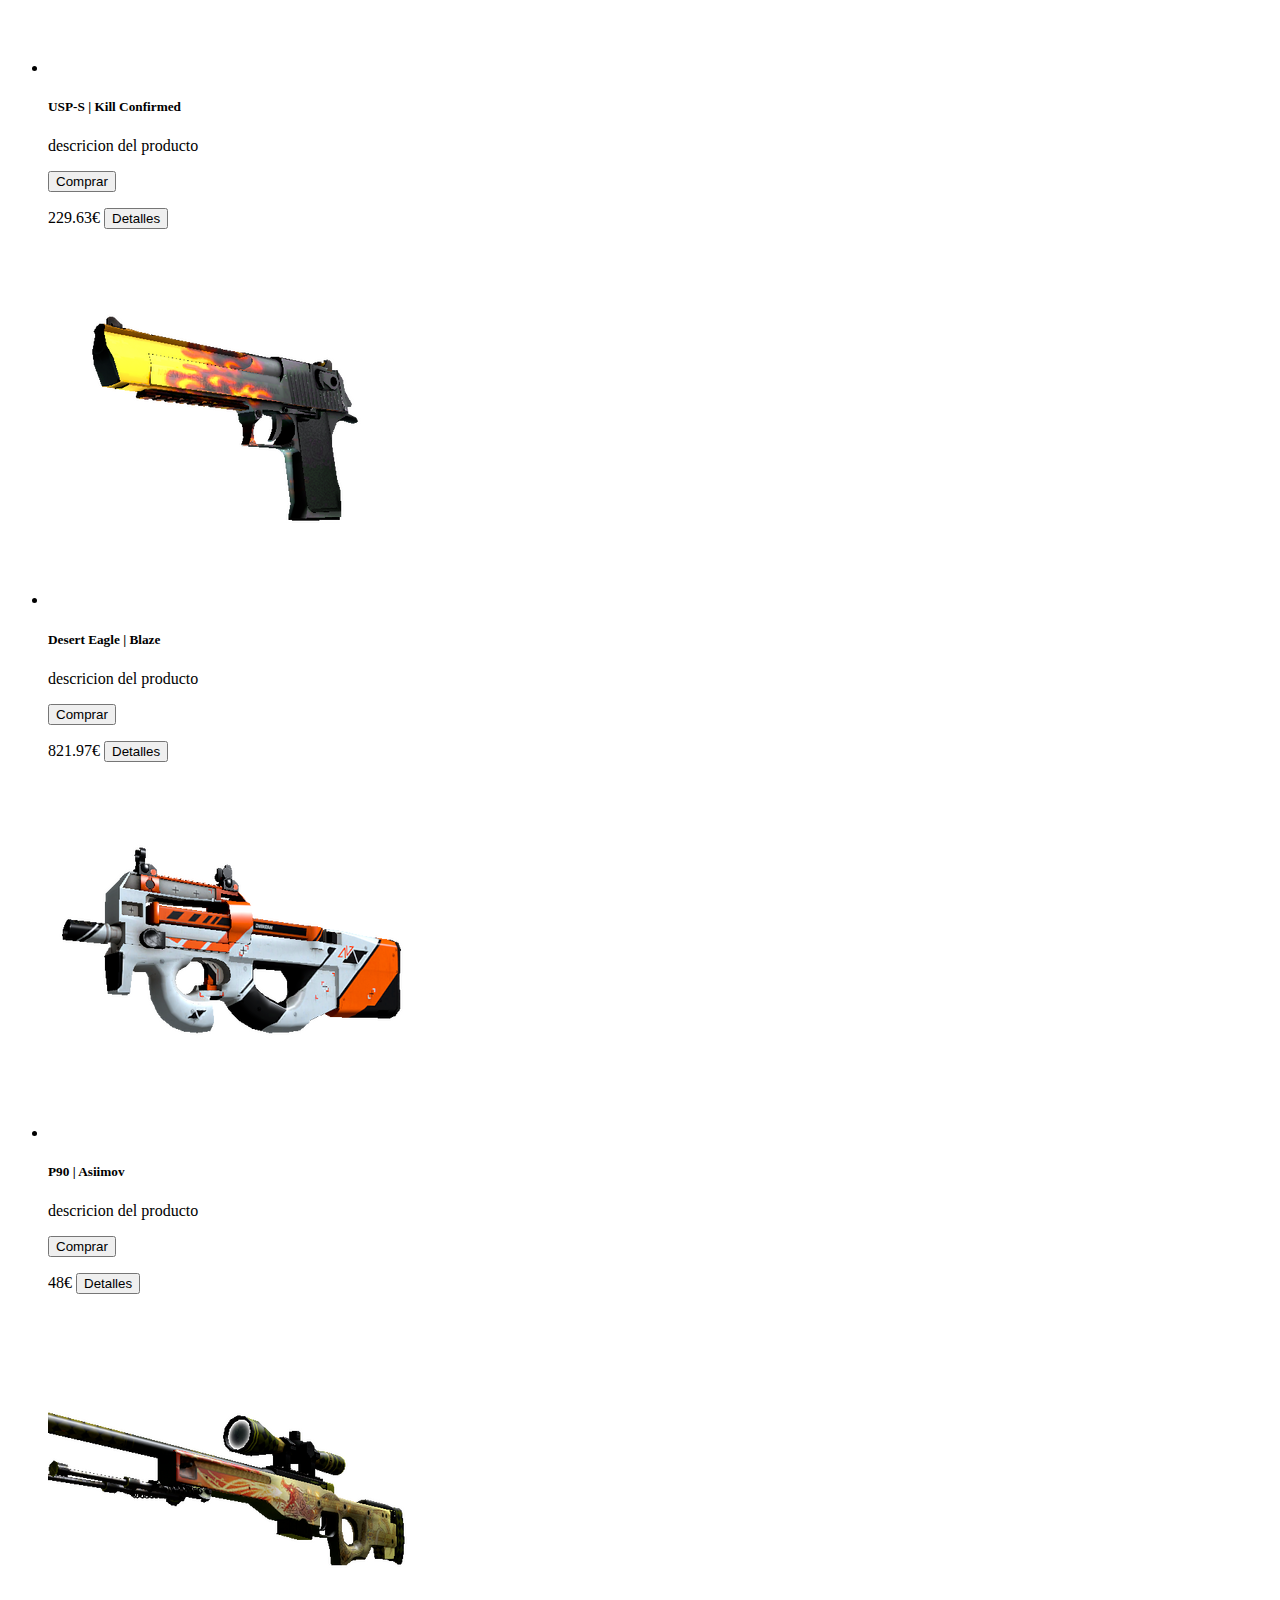
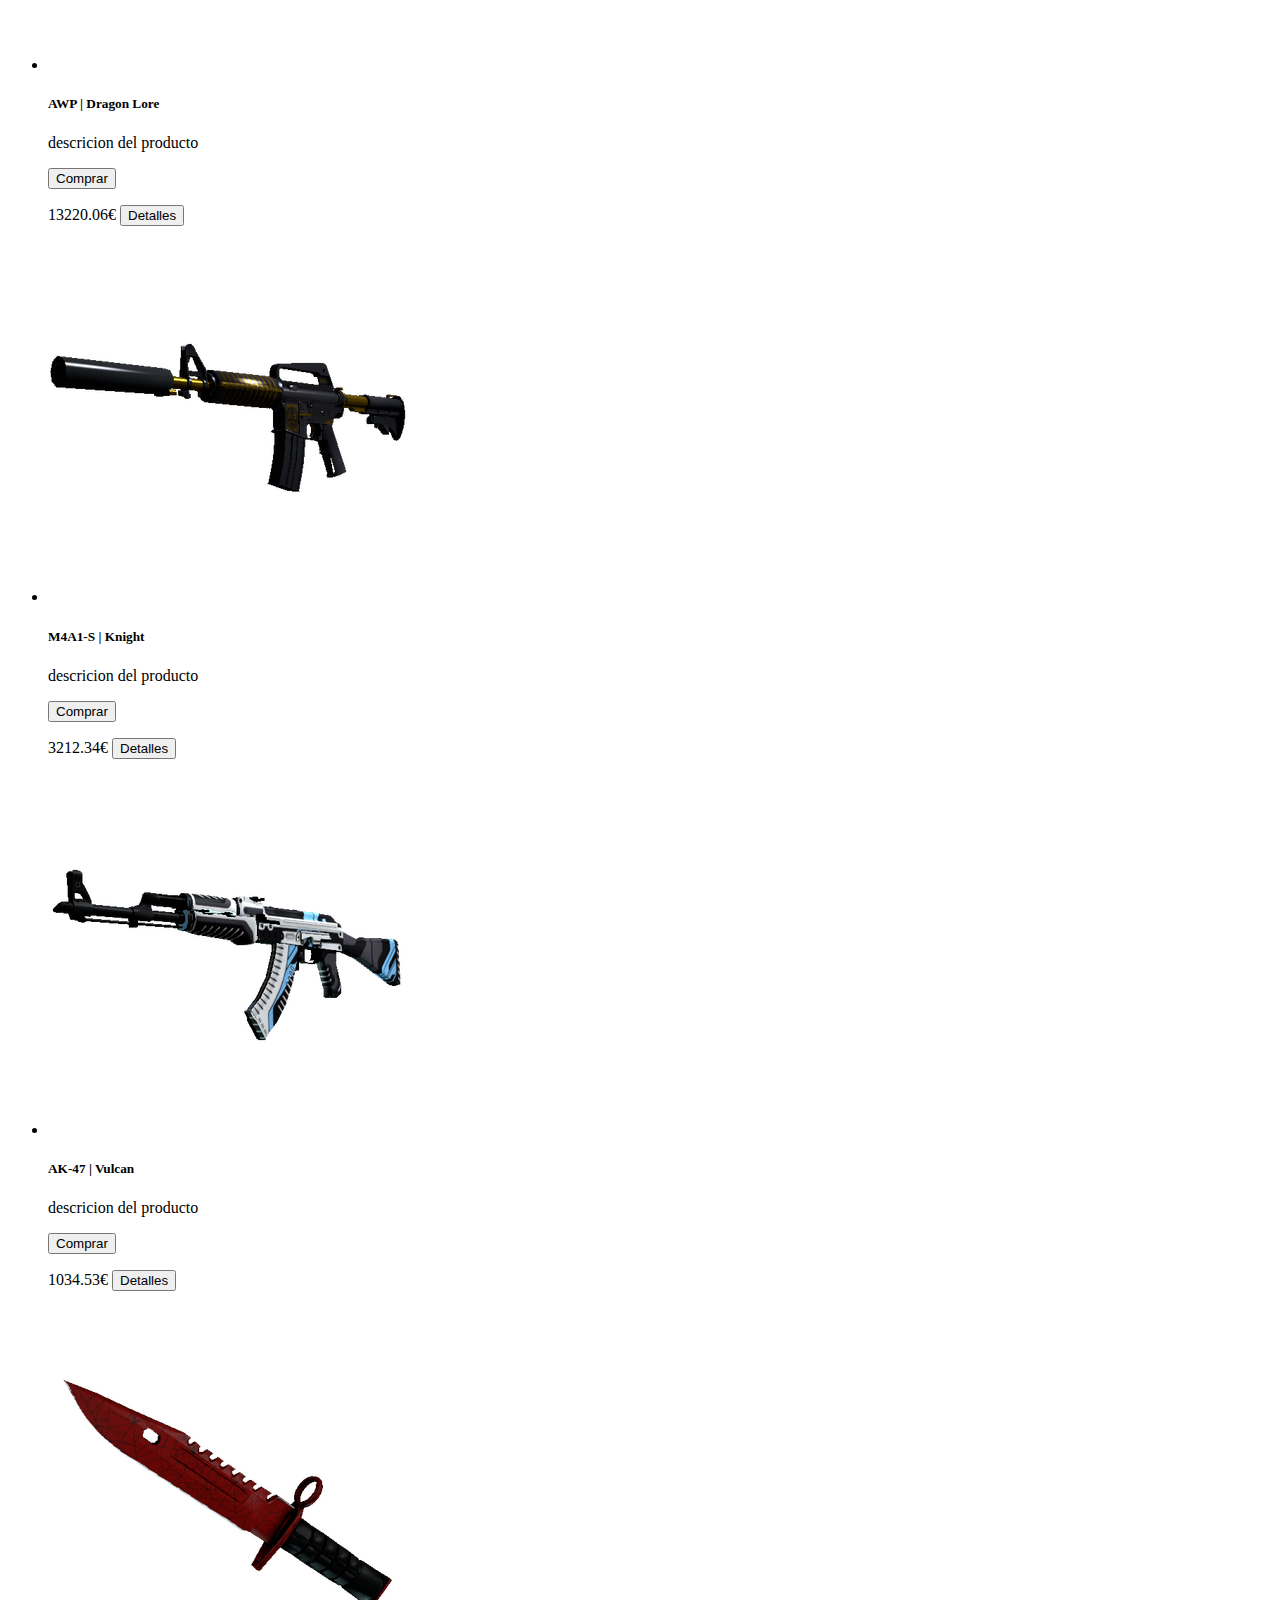
==== commit 94ff4305: "implementando detalles" ====
--- a/index.html
+++ b/index.html
@@ -120,7 +120,7 @@
 				<div id="objetos" class="row">
 					<!-- Template -->
 					<template id="template-card">
-						<div class="pt-1 col-md-4">
+						<div class="container pt-1 col-md-4">
 							<div class="card">
 								<img class="card-img-top" alt="" width="100%"
 									src="https://www.layoutit.com/img/people-q-c-600-200-1.jpg">
@@ -148,7 +148,7 @@
 				</div>
 				<hr>
 				<div class="container m-5">
-					<ul id="items">
+					<ul class="d-flex flex-wrap gap-2" id="items">
 						<!-- <li>Dato: 1</li>
 						<li>Dato: 2</li>
 						<li>Dato: 3</li>
@@ -195,7 +195,7 @@
 		</div>
 		<hr>
 		<!-- Sobre nosotros -->
-		<div class="row">
+		<!-- <div class="row">
 			<div class="pt-3 col-md-12">
 				<div class="page-header">
 					<h1>
@@ -213,39 +213,39 @@
 				</p>
 				<div class="pt-3 row">
 					<div class="col-md-4">
-						<!-- Info 1 -->
-						<div class="jumbotron">
-							<h2>
-								Hello, world!
-							</h2>
-							<p>
-								This is a template for a simple marketing or informational website. It includes a large
-								callout called the hero unit and three supporting pieces of content. Use it as a
-								starting point to create something more unique.
-							</p>
-							<p>
-								<a class="btn btn-primary btn-large" href="#">Learn more</a>
-							</p>
-						</div>
-					</div>
-					<div class="col-md-4">
-						<!-- Info 2 -->
-						<div class="jumbotron">
-							<h2>
-								Hello, world!
-							</h2>
-							<p>
-								This is a template for a simple marketing or informational website. It includes a large
-								callout called the hero unit and three supporting pieces of content. Use it as a
-								starting point to create something more unique.
-							</p>
-							<p>
-								<a class="btn btn-primary btn-large" href="#">Learn more</a>
-							</p>
-						</div>
-					</div>
-					<div class="col-md-4">
-						<!-- Info 3 -->
+
+						<div class="jumbotron">
+							<h2>
+								Hello, world!
+							</h2>
+							<p>
+								This is a template for a simple marketing or informational website. It includes a large
+								callout called the hero unit and three supporting pieces of content. Use it as a
+								starting point to create something more unique.
+							</p>
+							<p>
+								<a class="btn btn-primary btn-large" href="#">Learn more</a>
+							</p>
+						</div>
+					</div>
+					<div class="col-md-4">
+						
+						<div class="jumbotron">
+							<h2>
+								Hello, world!
+							</h2>
+							<p>
+								This is a template for a simple marketing or informational website. It includes a large
+								callout called the hero unit and three supporting pieces of content. Use it as a
+								starting point to create something more unique.
+							</p>
+							<p>
+								<a class="btn btn-primary btn-large" href="#">Learn more</a>
+							</p>
+						</div>
+					</div>
+					<div class="col-md-4">
+						
 						<div class="jumbotron">
 							<h2>
 								Hello, world!
@@ -263,57 +263,57 @@
 				</div>
 				<div class="pt-3 row">
 					<div class="col-md-4">
-						<!-- Info 4 -->
-						<div class="jumbotron">
-							<h2>
-								Hello, world!
-							</h2>
-							<p>
-								This is a template for a simple marketing or informational website. It includes a large
-								callout called the hero unit and three supporting pieces of content. Use it as a
-								starting point to create something more unique.
-							</p>
-							<p>
-								<a class="btn btn-primary btn-large" href="#">Learn more</a>
-							</p>
-						</div>
-					</div>
-					<div class="col-md-4">
-						<!-- Info 5 -->
-						<div class="jumbotron">
-							<h2>
-								Hello, world!
-							</h2>
-							<p>
-								This is a template for a simple marketing or informational website. It includes a large
-								callout called the hero unit and three supporting pieces of content. Use it as a
-								starting point to create something more unique.
-							</p>
-							<p>
-								<a class="btn btn-primary btn-large" href="#">Learn more</a>
-							</p>
-						</div>
-					</div>
-					<div class="col-md-4">
-						<!-- Info 6 -->
-						<div class="jumbotron">
-							<h2>
-								Hello, world!
-							</h2>
-							<p>
-								This is a template for a simple marketing or informational website. It includes a large
-								callout called the hero unit and three supporting pieces of content. Use it as a
-								starting point to create something more unique.
-							</p>
-							<p>
-								<a class="btn btn-primary btn-large" href="#">Learn more</a>
-							</p>
-						</div>
-					</div>
-				</div>
-			</div>
-		</div>
-		<!-- Equipo -->
+						
+						<div class="jumbotron">
+							<h2>
+								Hello, world!
+							</h2>
+							<p>
+								This is a template for a simple marketing or informational website. It includes a large
+								callout called the hero unit and three supporting pieces of content. Use it as a
+								starting point to create something more unique.
+							</p>
+							<p>
+								<a class="btn btn-primary btn-large" href="#">Learn more</a>
+							</p>
+						</div>
+					</div>
+					<div class="col-md-4">
+						
+						<div class="jumbotron">
+							<h2>
+								Hello, world!
+							</h2>
+							<p>
+								This is a template for a simple marketing or informational website. It includes a large
+								callout called the hero unit and three supporting pieces of content. Use it as a
+								starting point to create something more unique.
+							</p>
+							<p>
+								<a class="btn btn-primary btn-large" href="#">Learn more</a>
+							</p>
+						</div>
+					</div>
+					<div class="col-md-4">
+						
+						<div class="jumbotron">
+							<h2>
+								Hello, world!
+							</h2>
+							<p>
+								This is a template for a simple marketing or informational website. It includes a large
+								callout called the hero unit and three supporting pieces of content. Use it as a
+								starting point to create something more unique.
+							</p>
+							<p>
+								<a class="btn btn-primary btn-large" href="#">Learn more</a>
+							</p>
+						</div>
+					</div>
+				</div>
+			</div>
+		</div>
+		
 		<div class="row">
 			<div class="pt-3 col-md-12">
 				<div class="row">
@@ -349,8 +349,8 @@
 							<abbr title="Phone">P:</abbr> (123) 456-7890
 						</address>
 					</div>
-				</div>
-				<hr>
+				</div> -->
+				<!-- <hr> -->
 				<!-- Formulario contacto -->
 				<div class="row">
 					<div class="mt-5 mb-5 pt-3 pb-3 d-flex justify-content-center col-md-12">
@@ -470,7 +470,7 @@
 		</div>
 	</div>
 	<script src="js/paginacion.js"></script>
-	<script src="js/productos.js" ;></script>
+	<script src="js/productos.js"></script>
 </body>
 
 </html>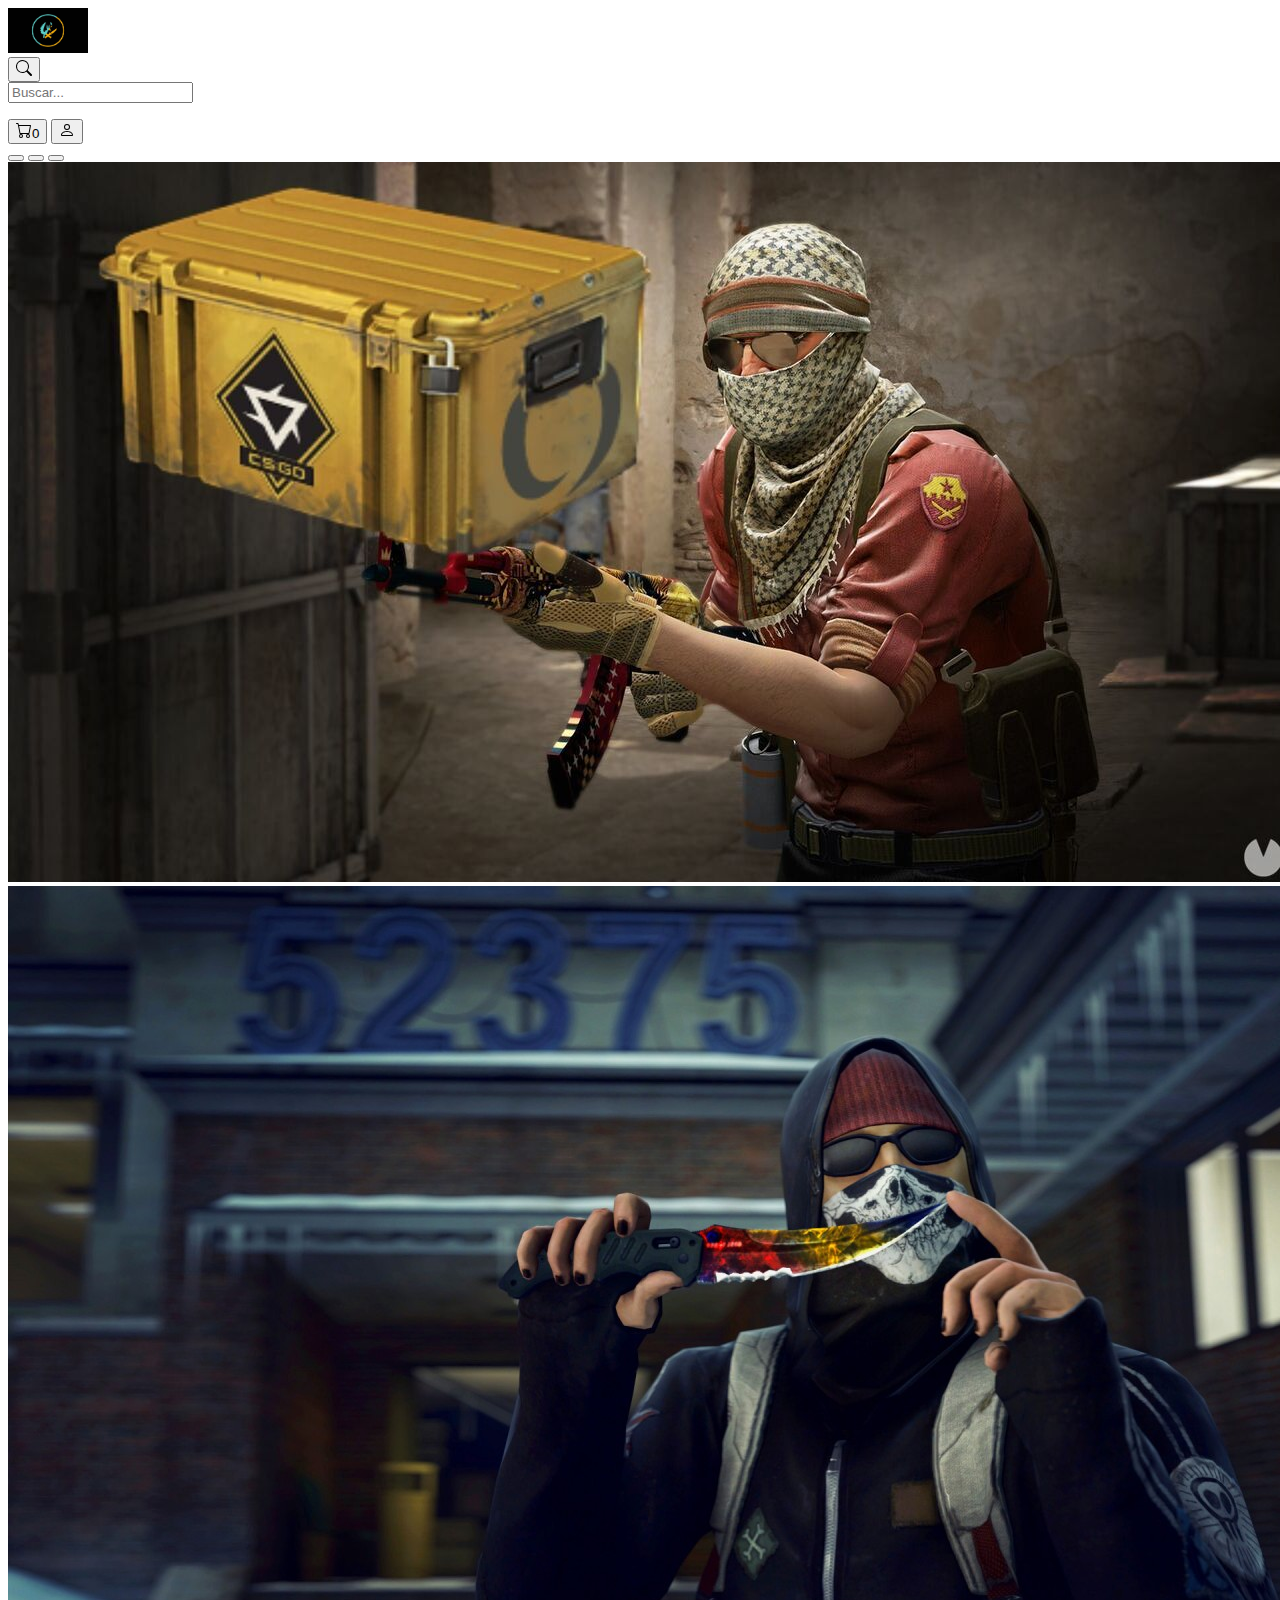
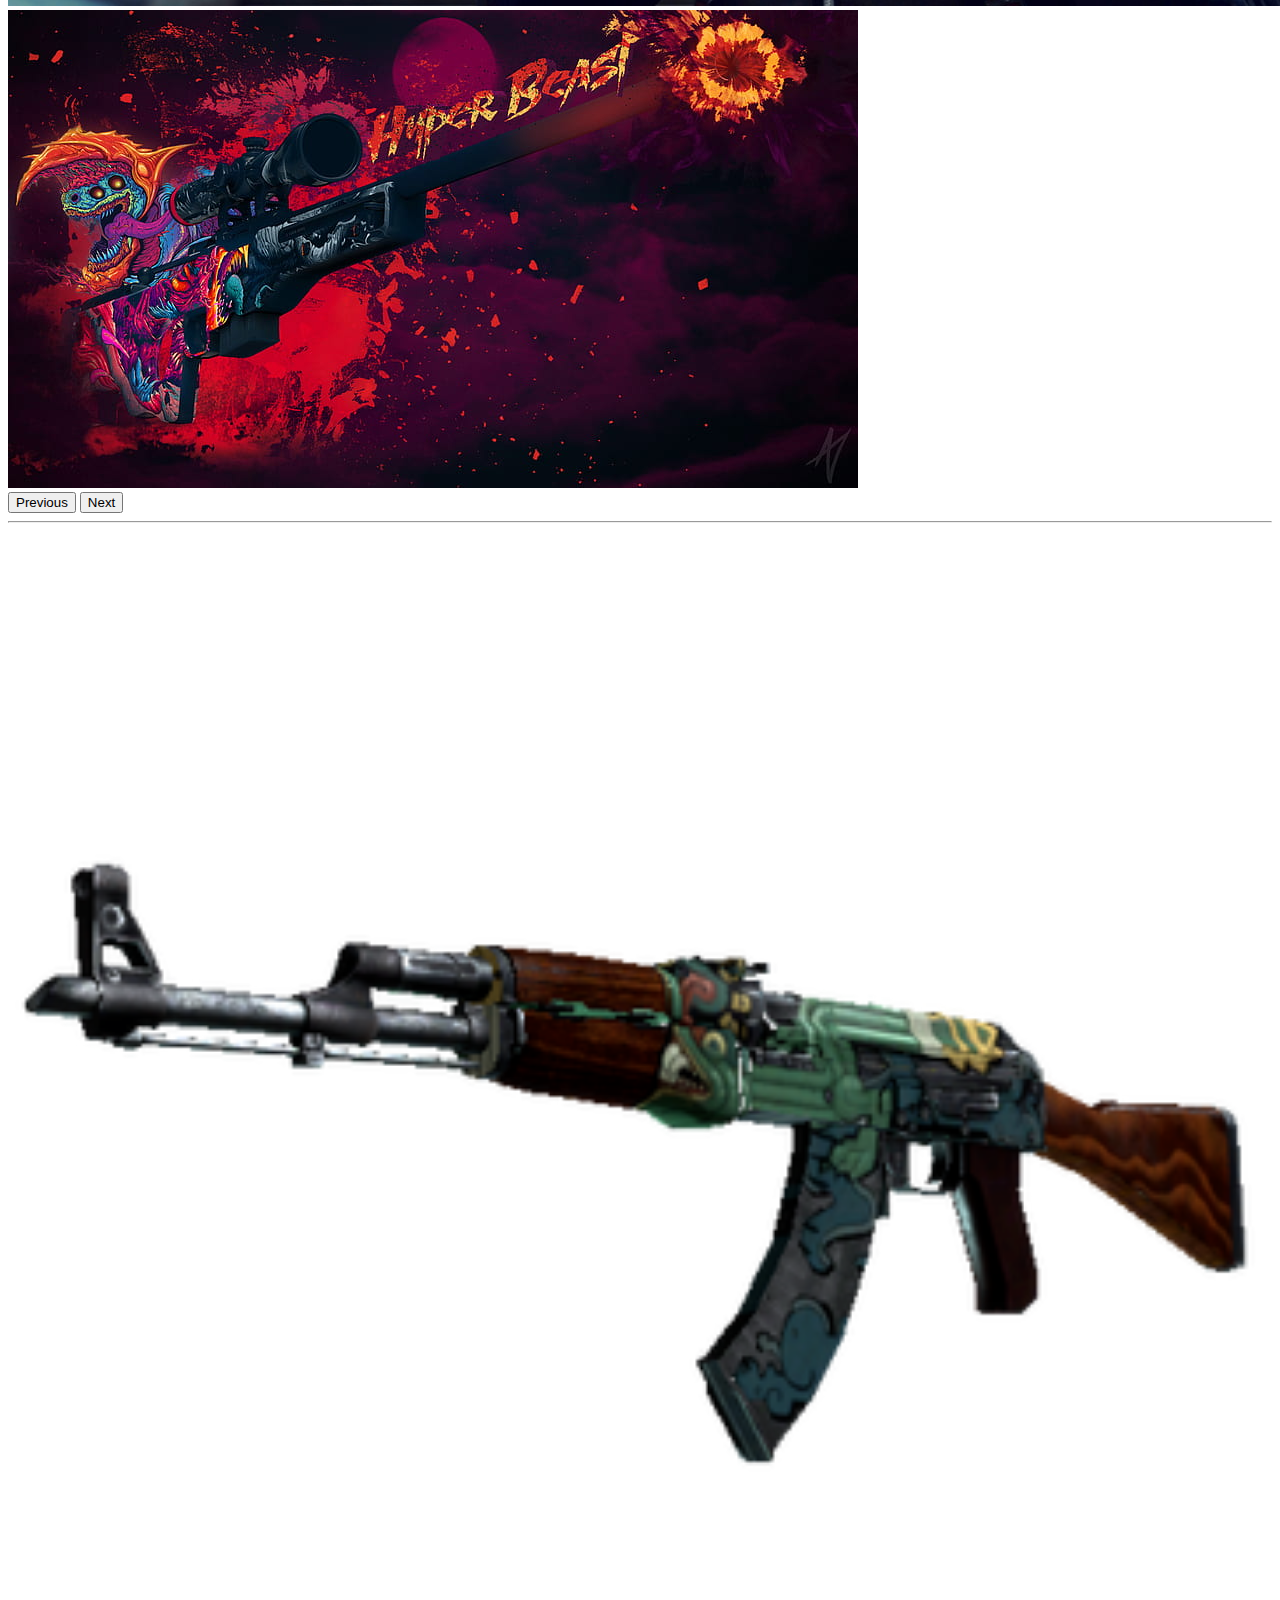
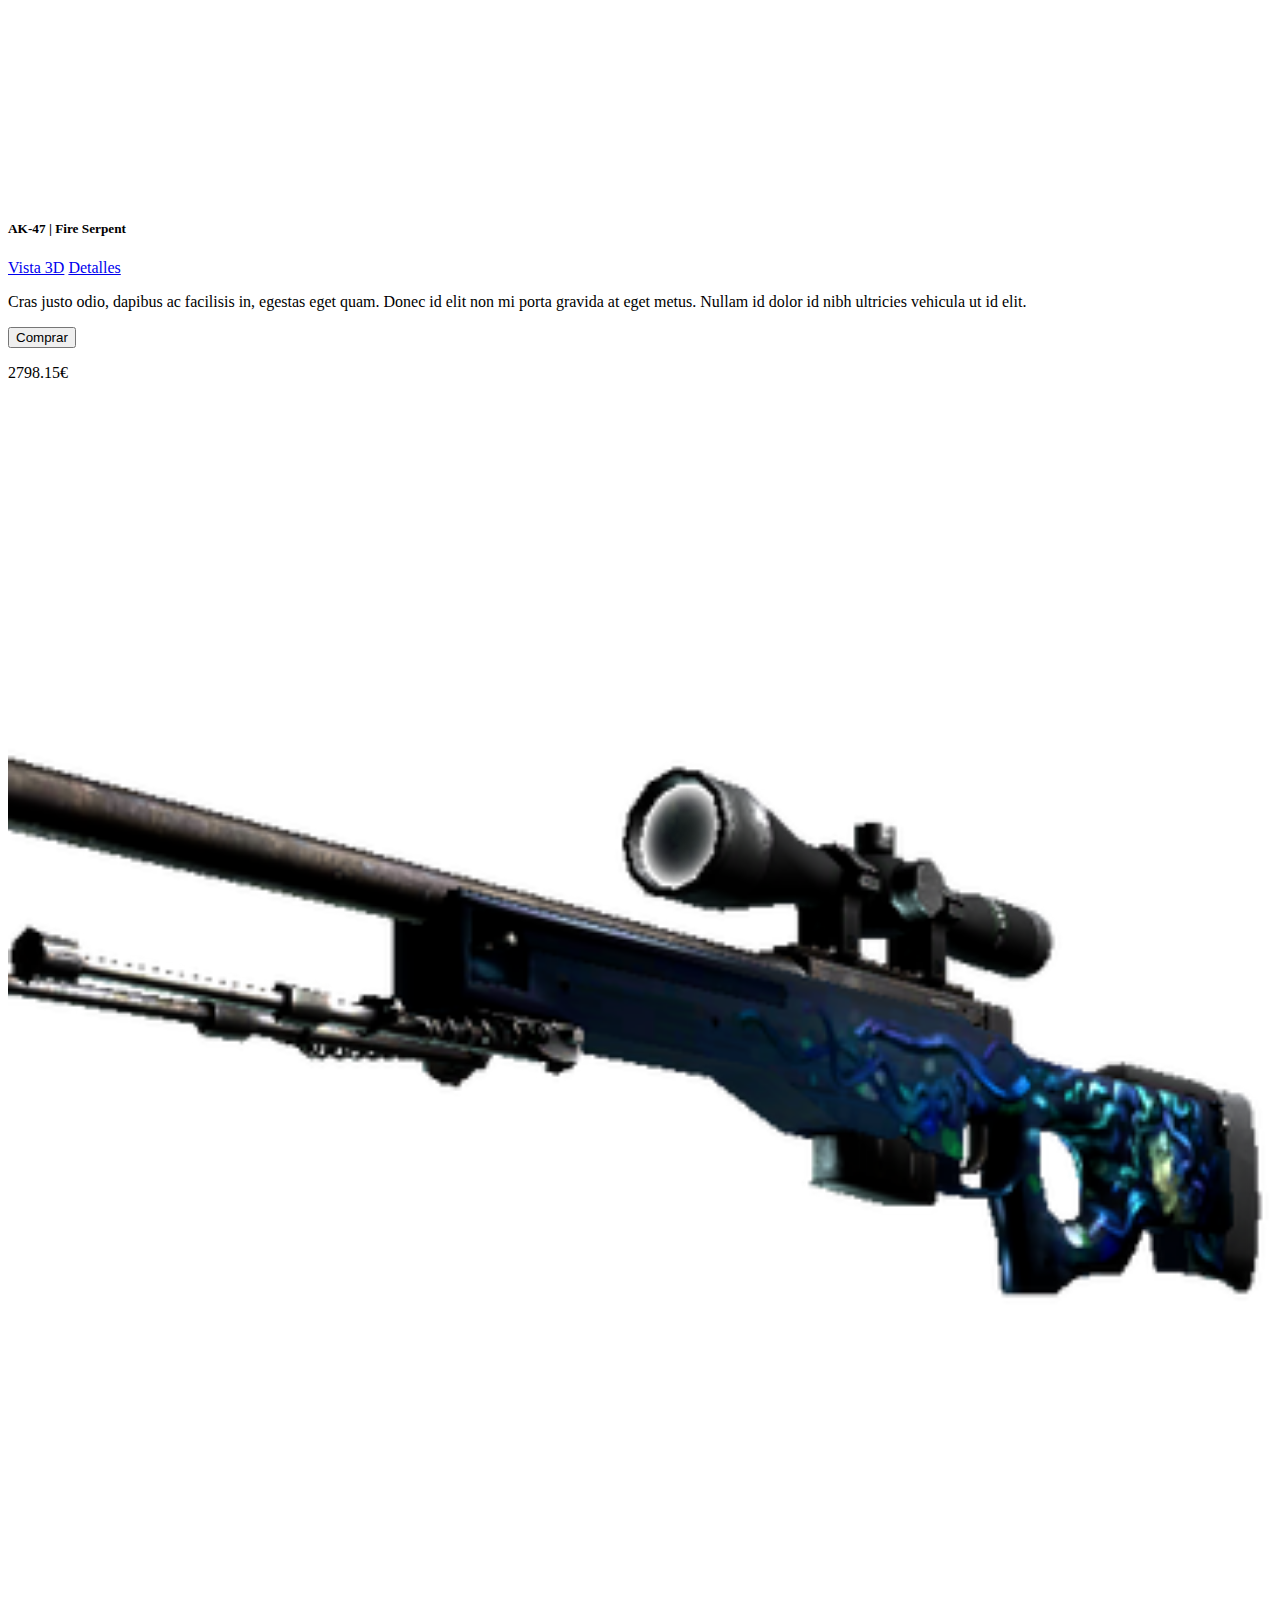
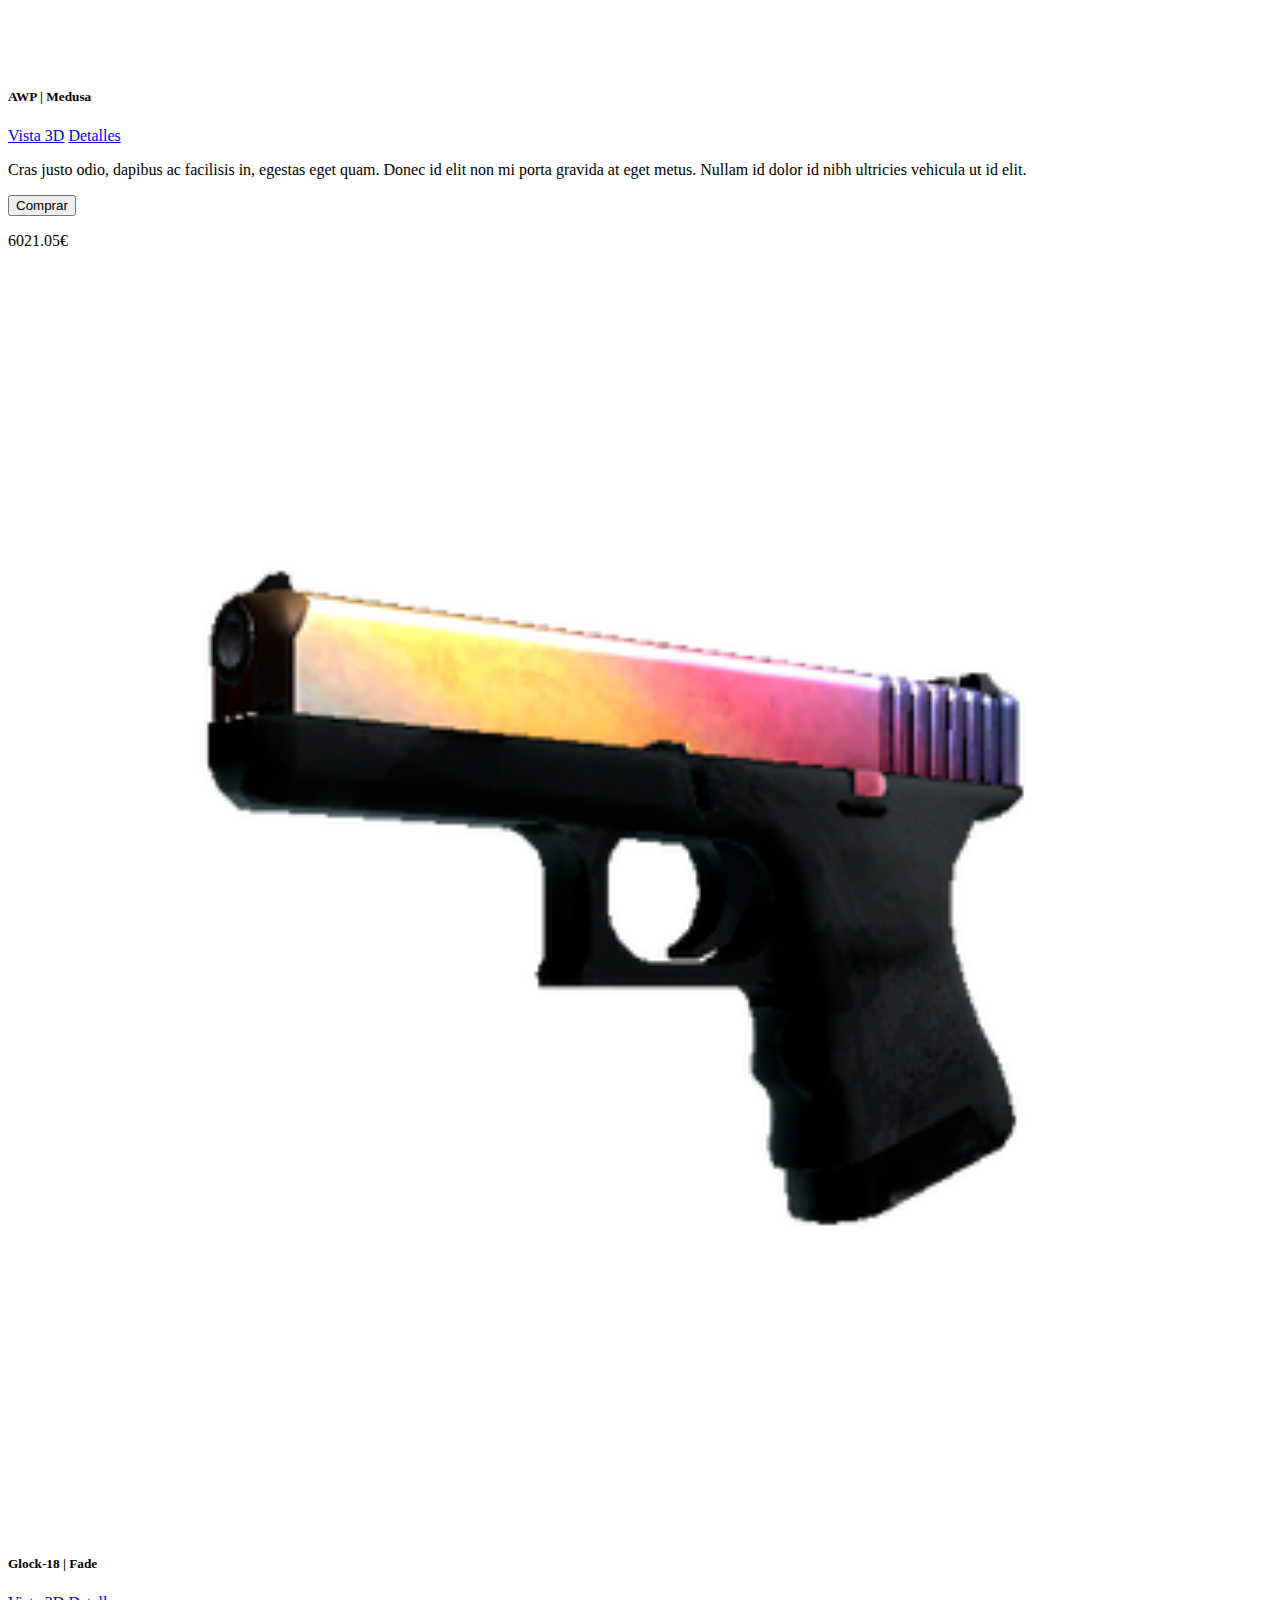
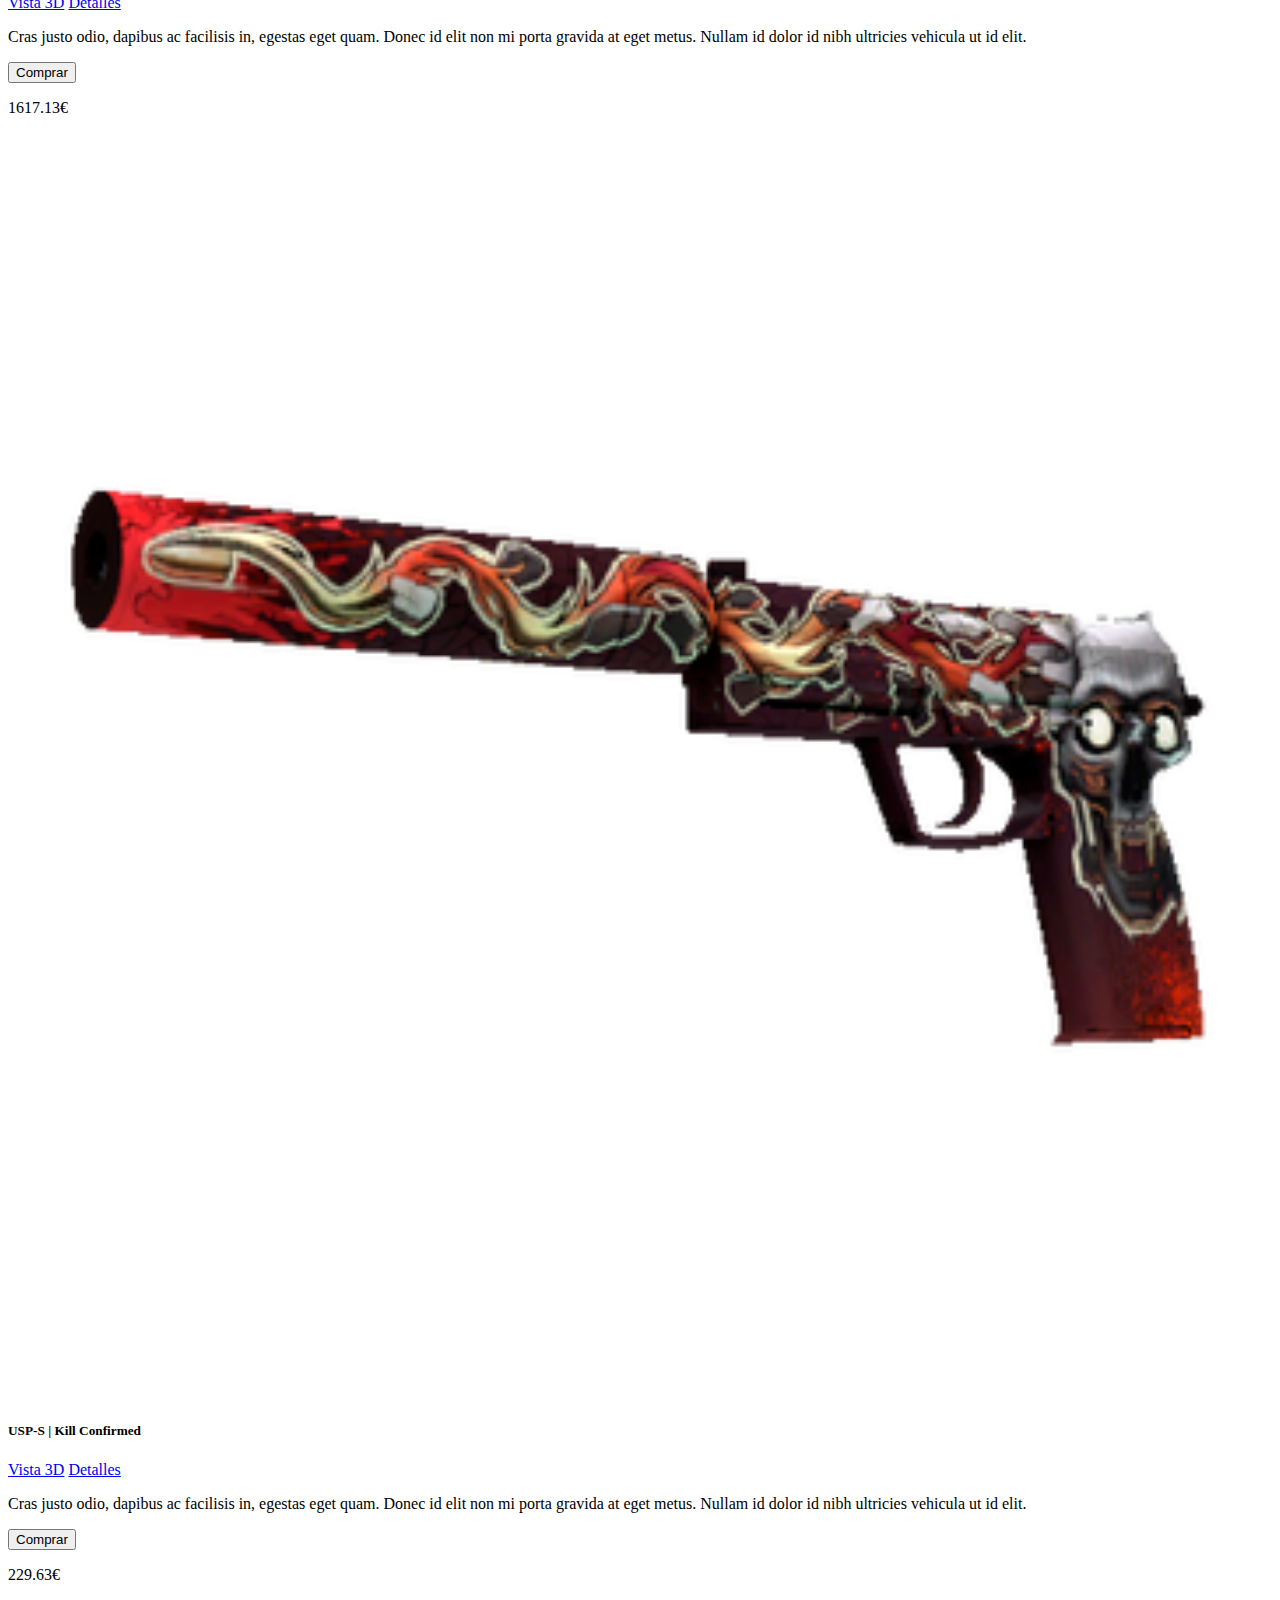
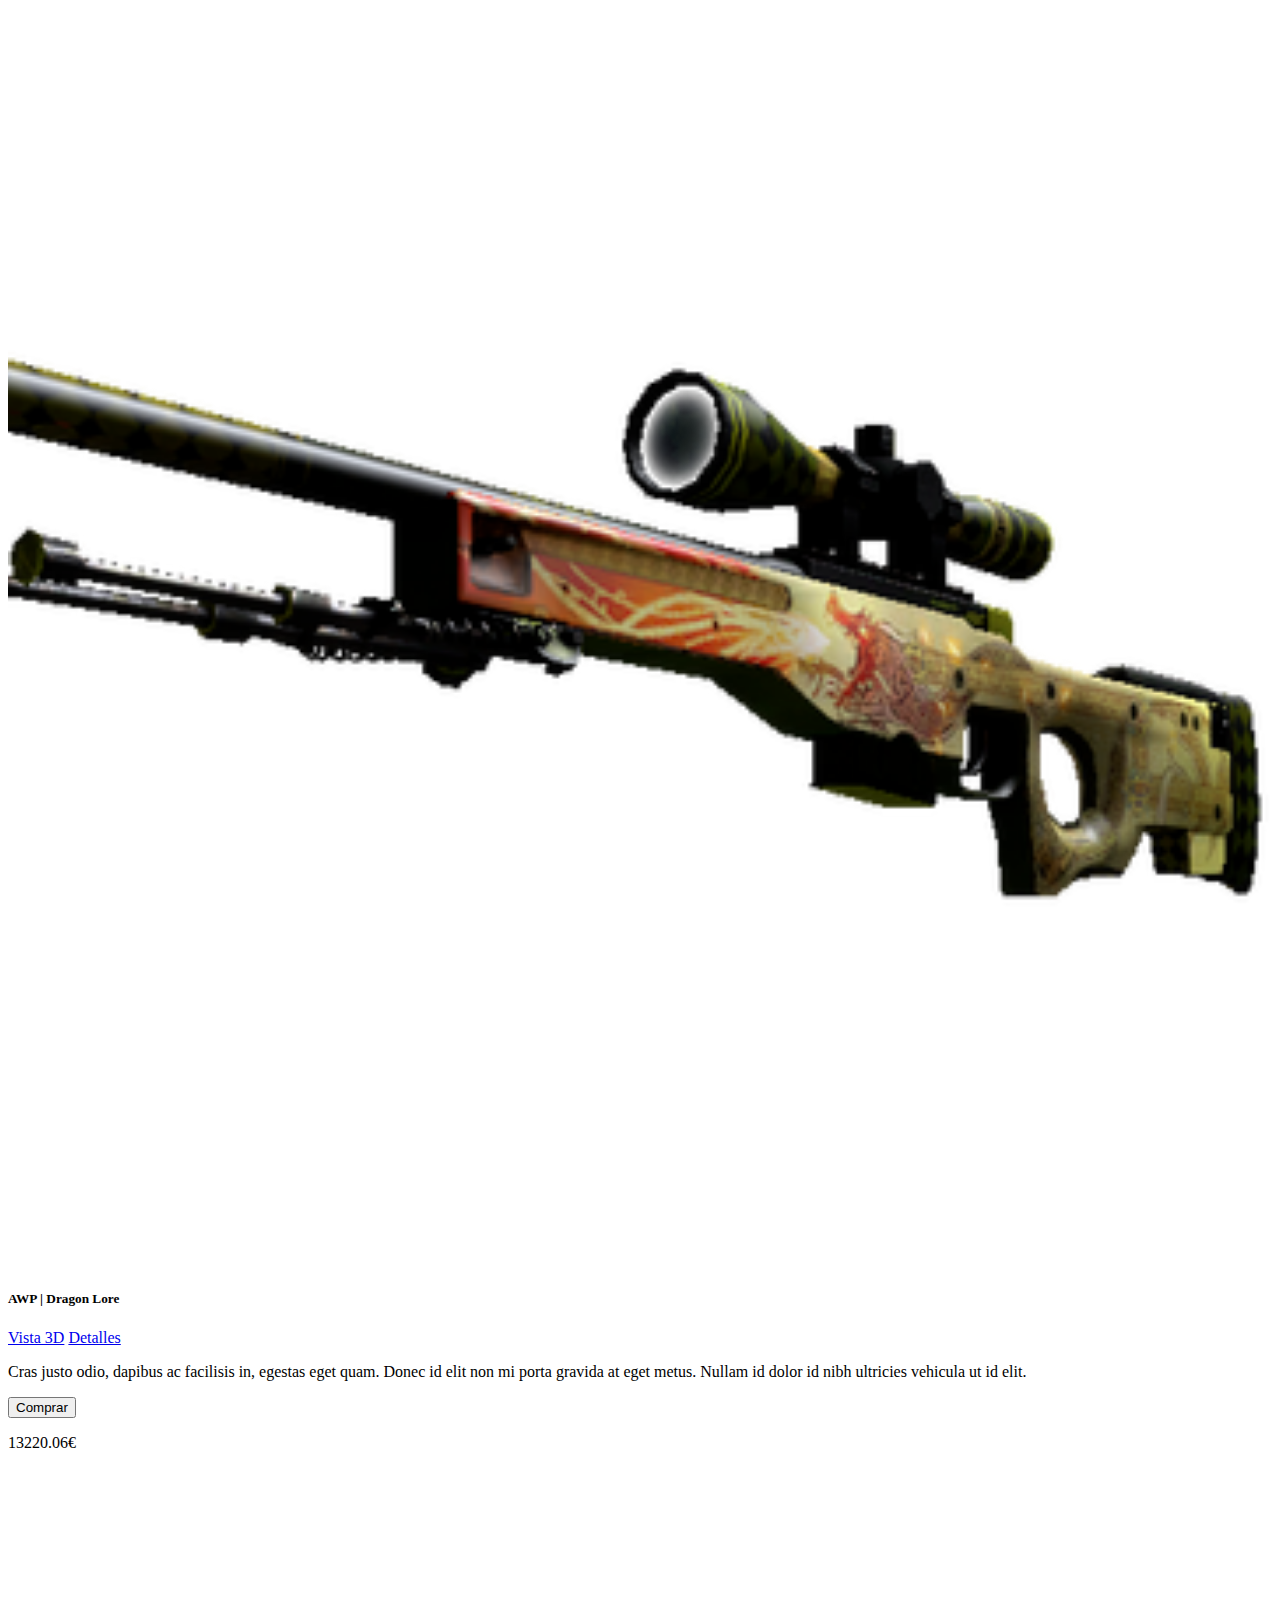
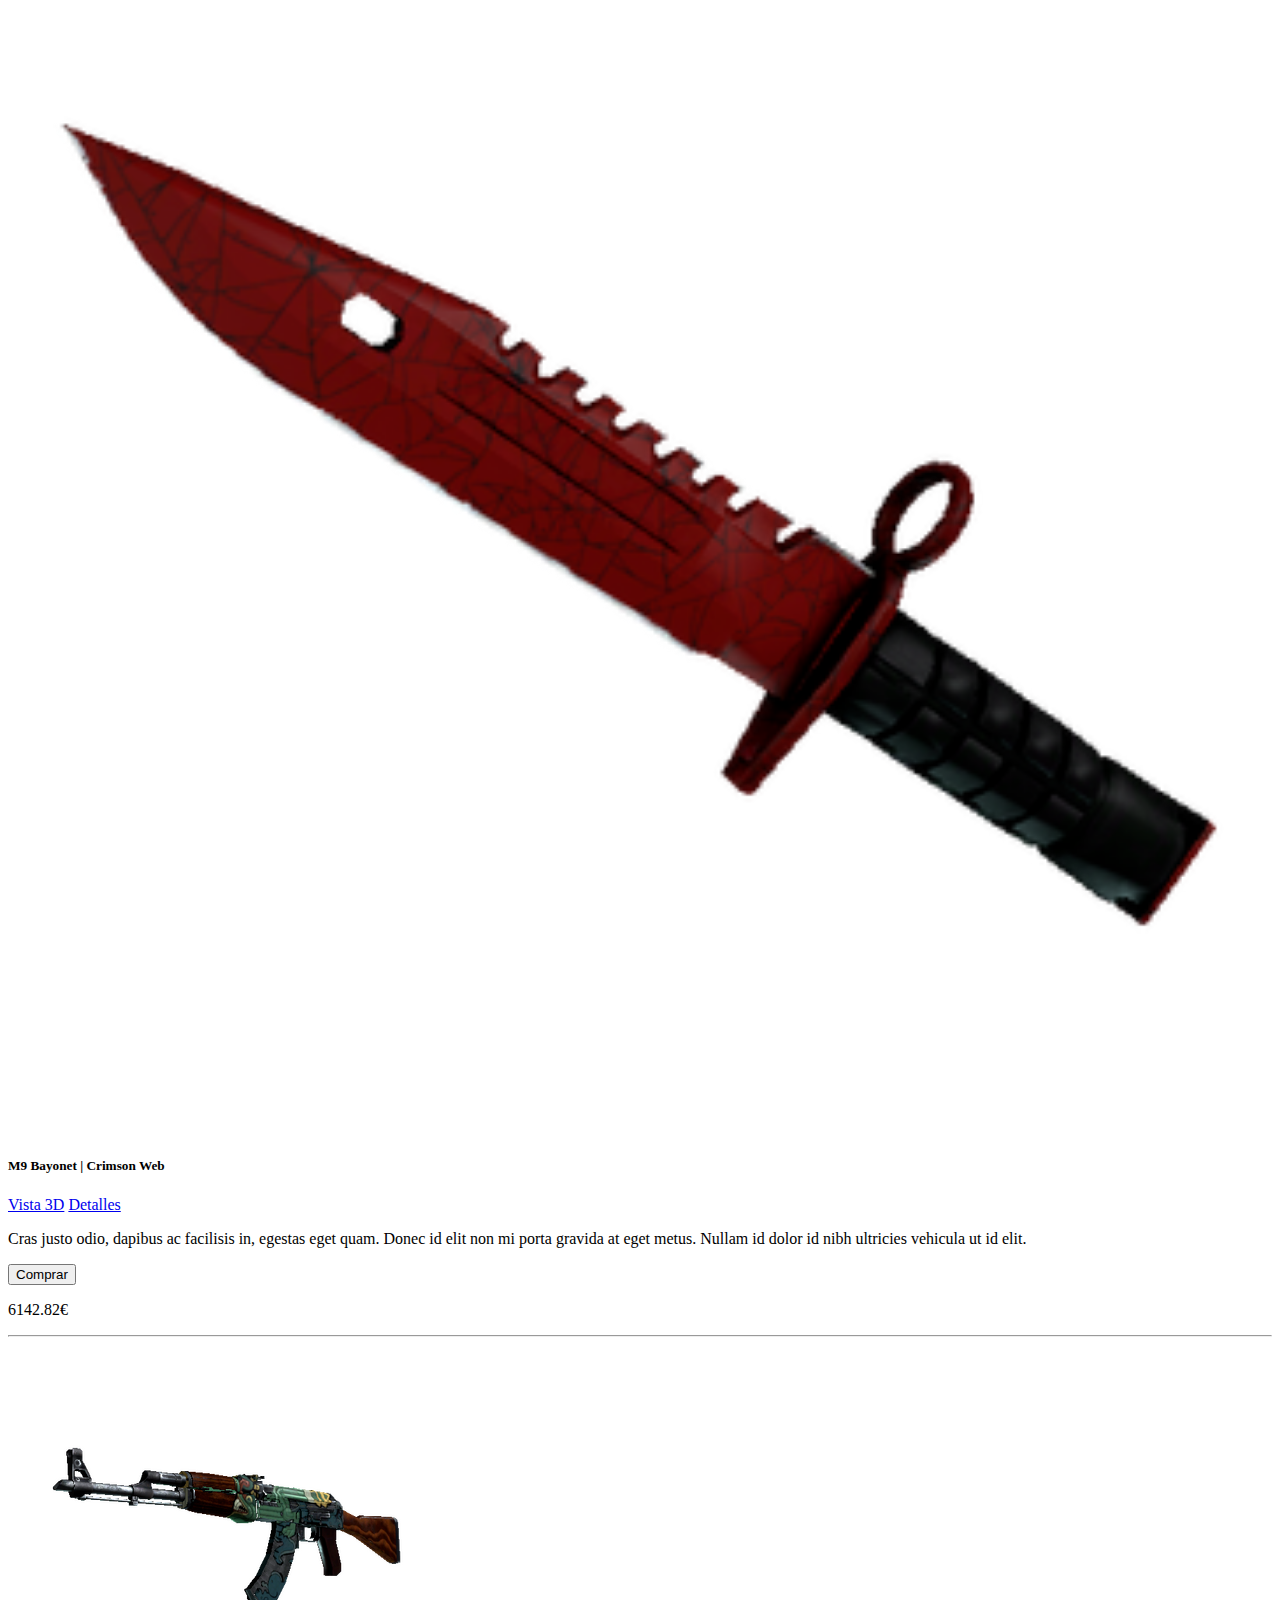
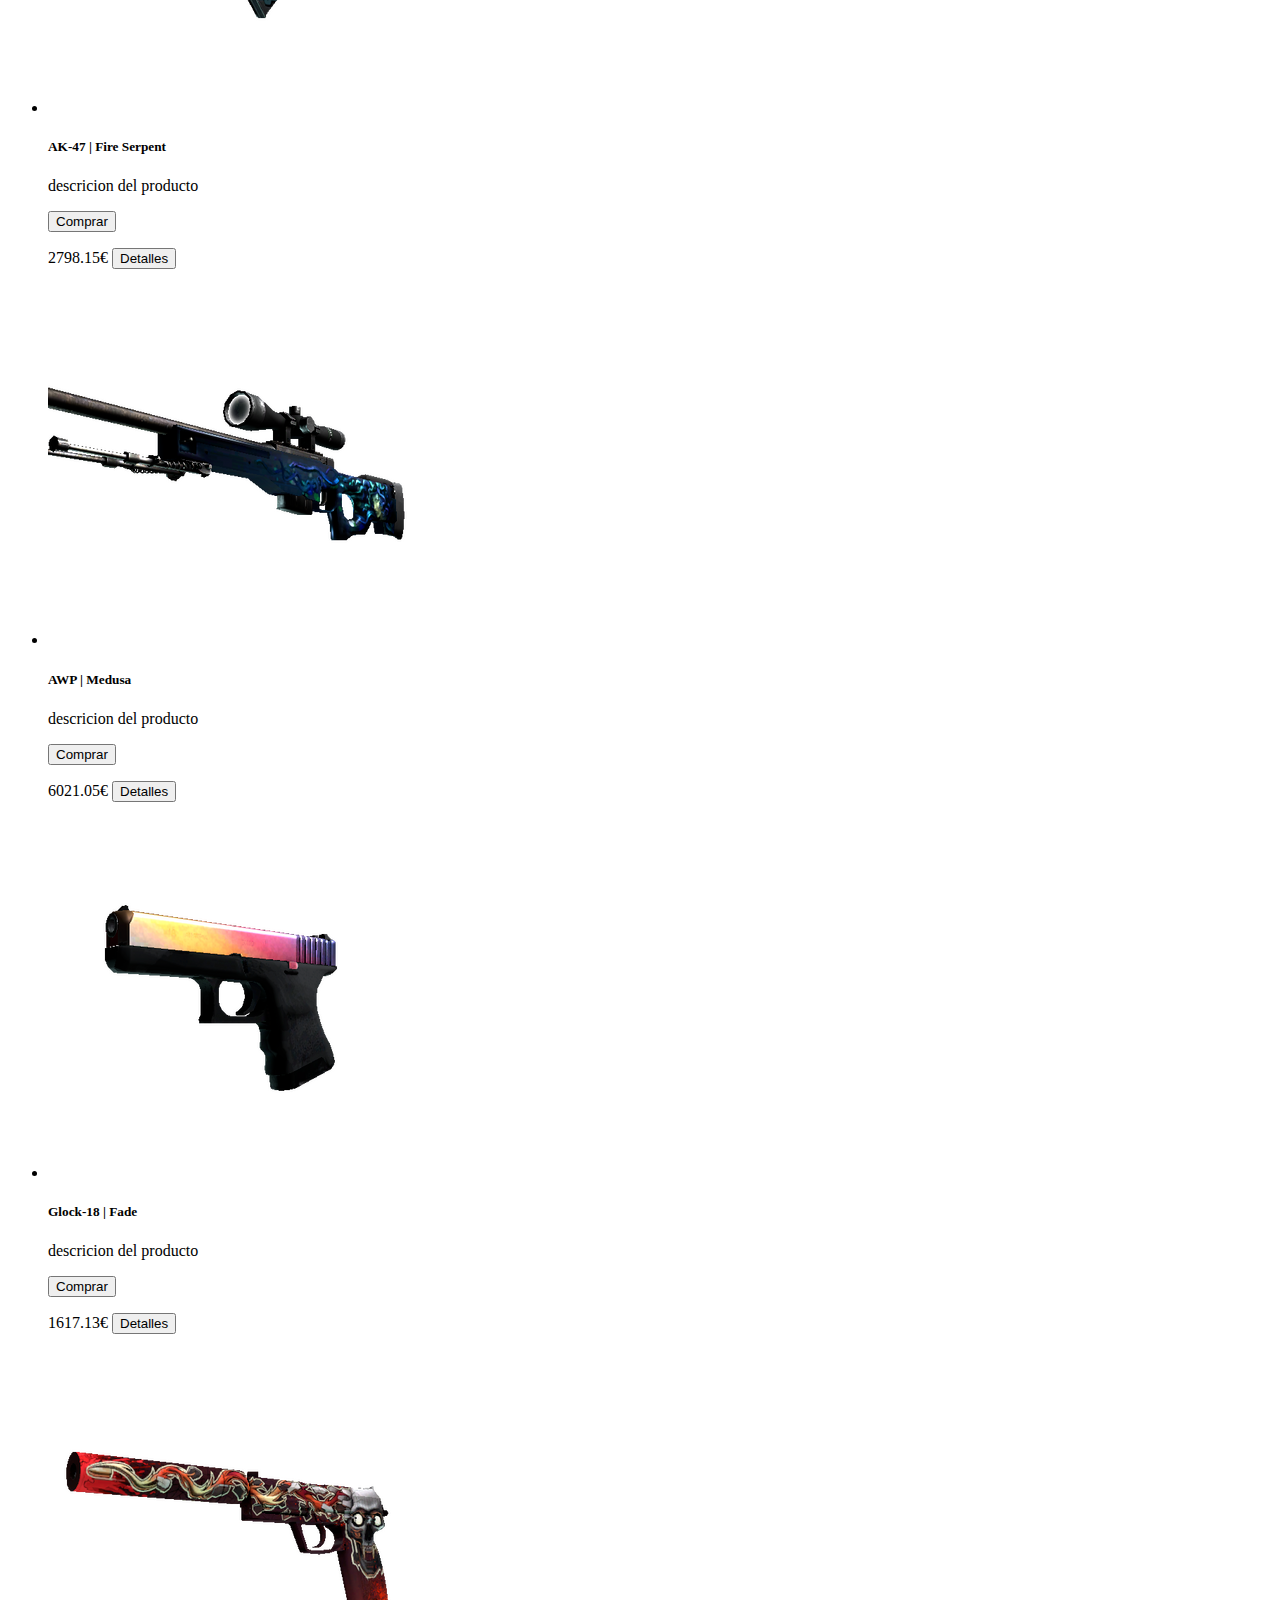
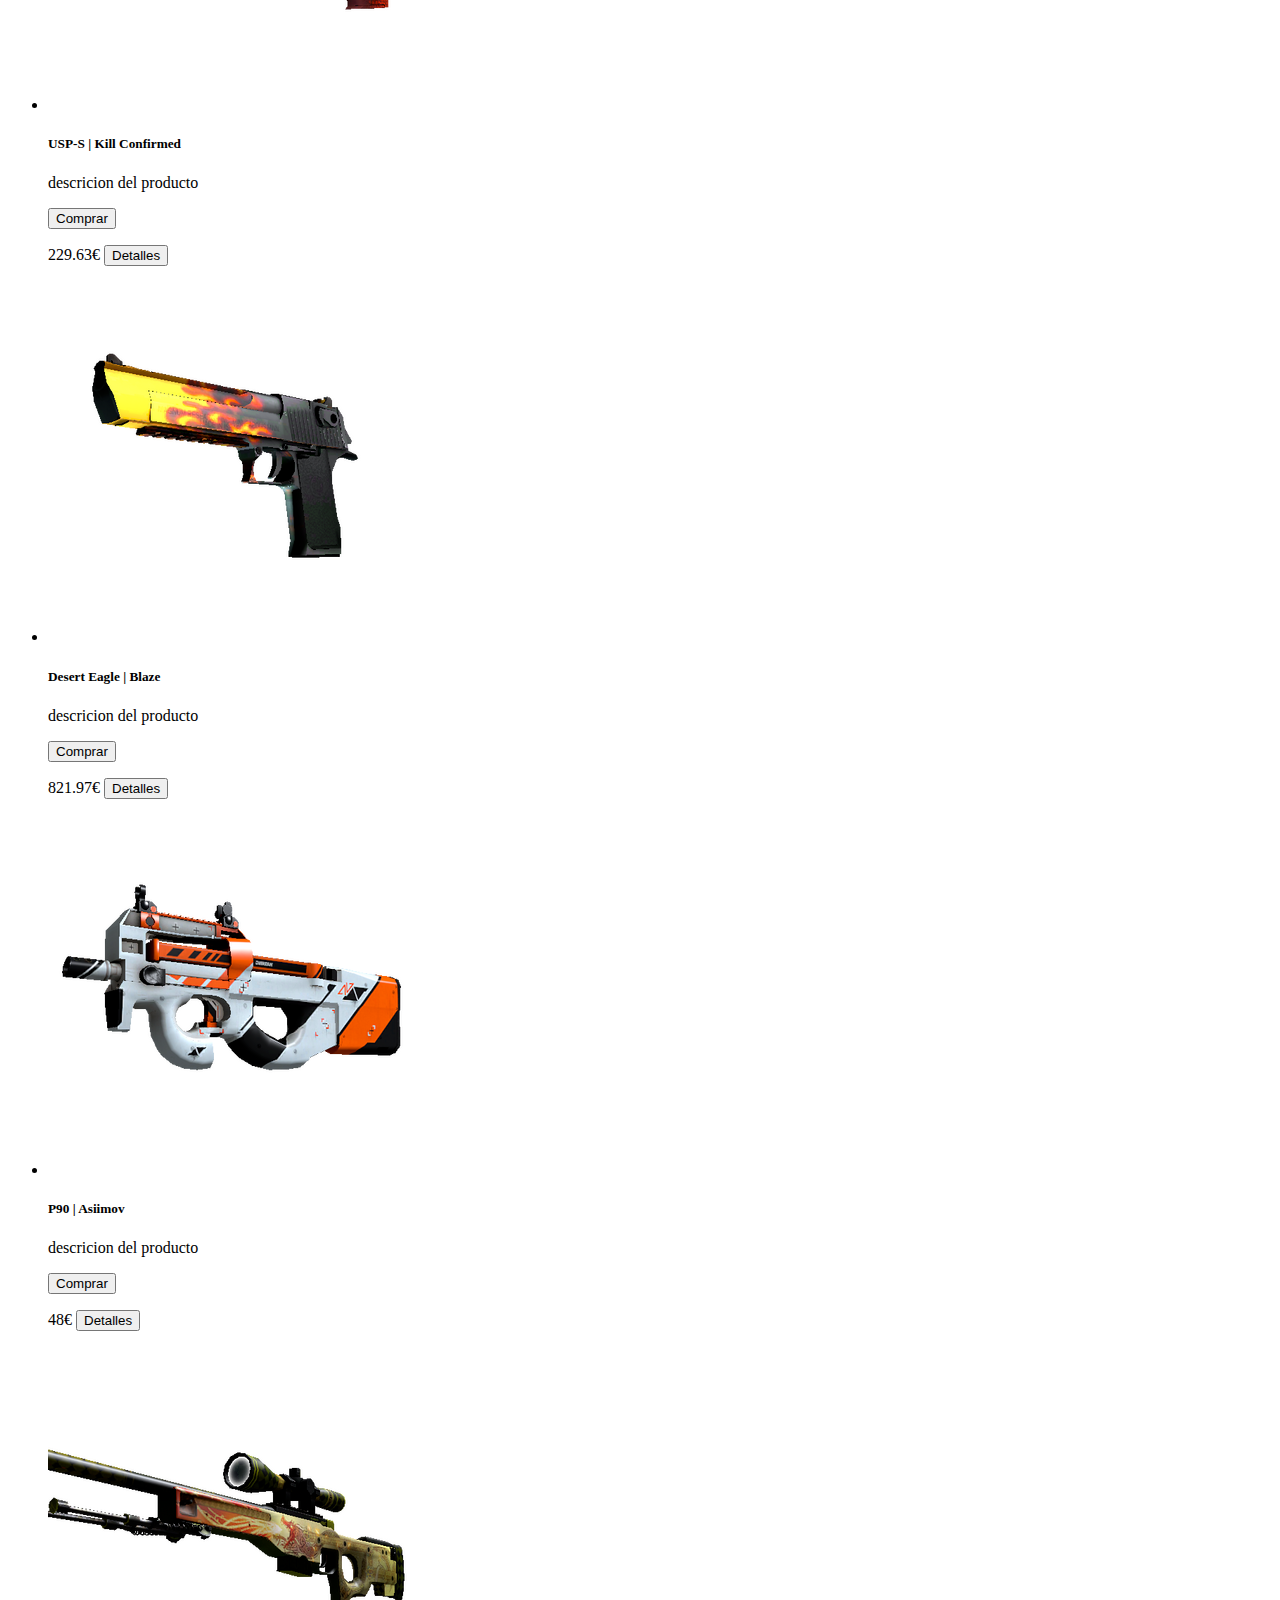
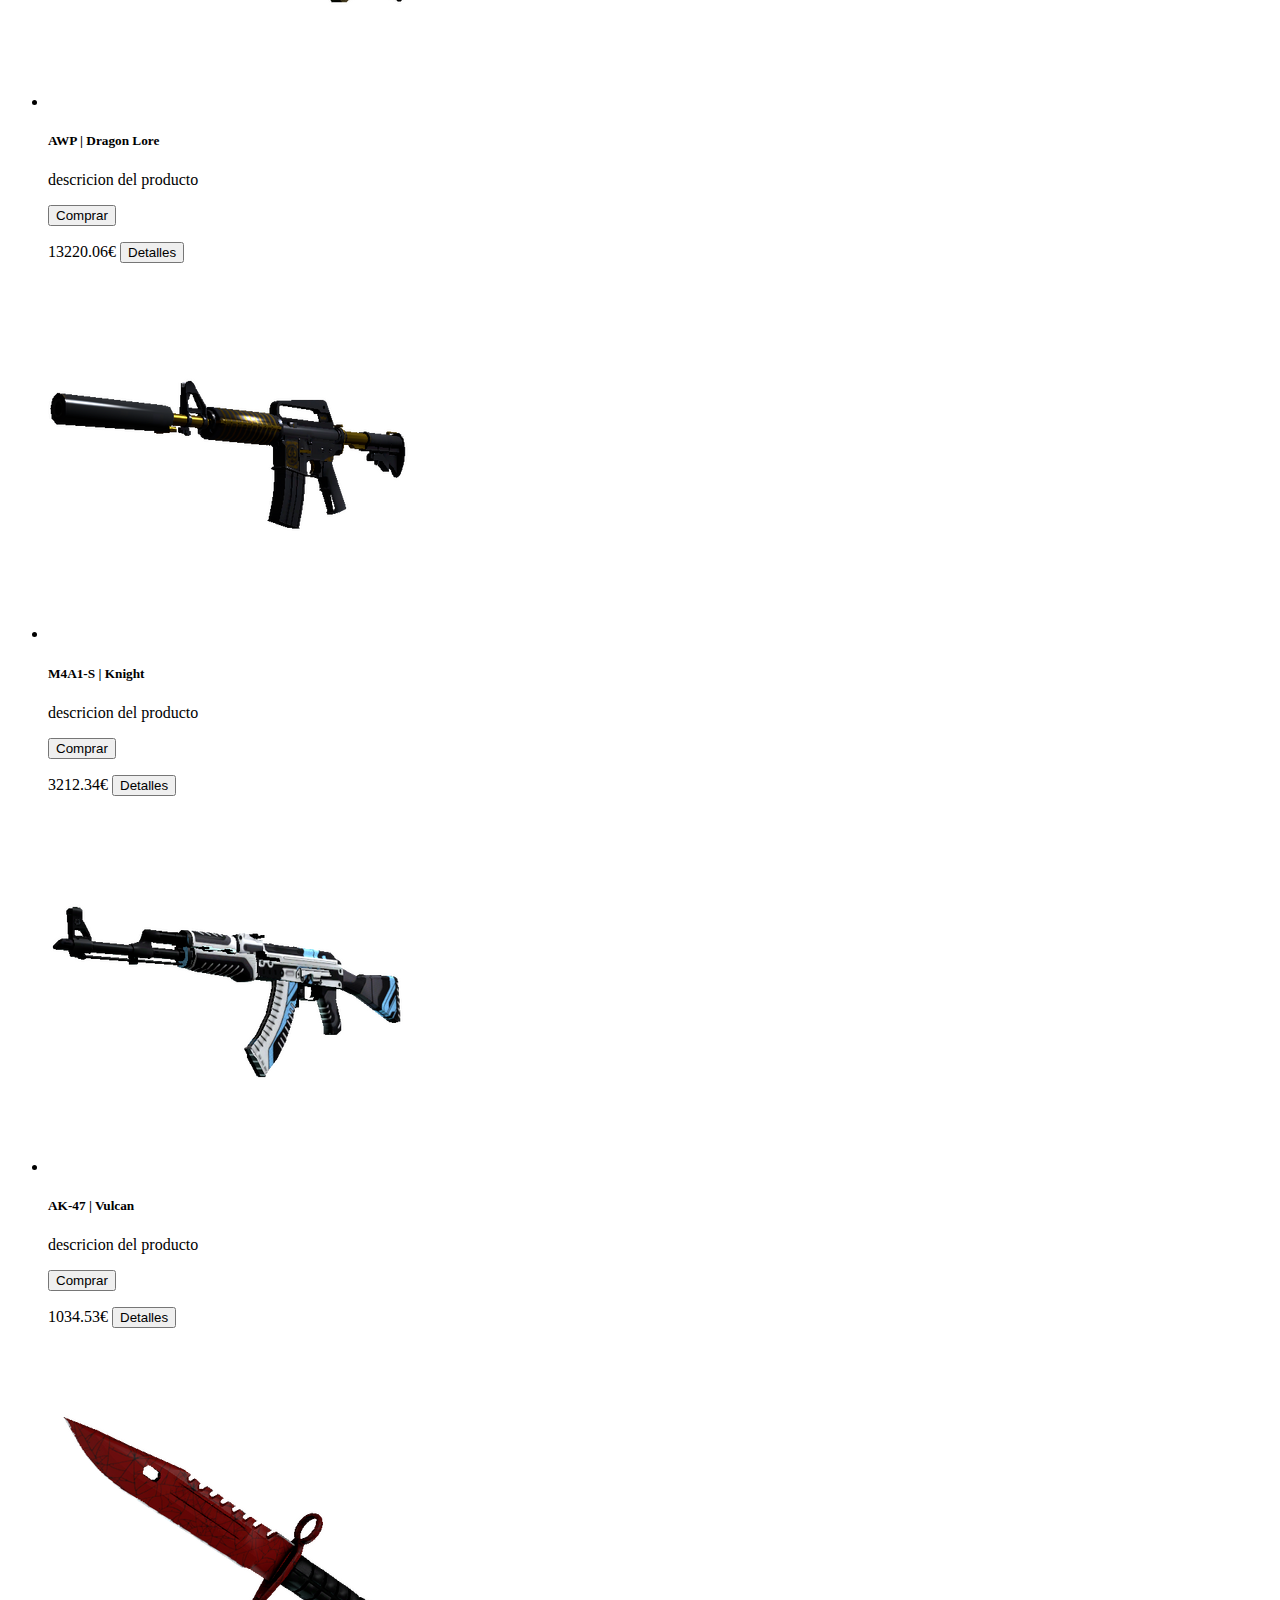
==== commit 88bf43b4: "terminando busqueda filtrada" ====
--- a/index.html
+++ b/index.html
@@ -46,15 +46,33 @@
 							</ul>
 						</div> -->
 						<div class="d-flex justify-content-center">
-							<form class="d-flex me-auto mb-2" role="search">
+							
+							<!-- <form class="d-flex me-auto mb-2" role="search">
 								<button class="btn btn-outline-light" type="submit"><svg
 										xmlns="http://www.w3.org/2000/svg" width="16" height="16" fill="currentColor"
 										class="bi bi-search" viewBox="0 0 16 16">
 										<path
 											d="M11.742 10.344a6.5 6.5 0 1 0-1.397 1.398h-.001c.03.04.062.078.098.115l3.85 3.85a1 1 0 0 0 1.415-1.414l-3.85-3.85a1.007 1.007 0 0 0-.115-.1zM12 6.5a5.5 5.5 0 1 1-11 0 5.5 5.5 0 0 1 11 0z" />
 									</svg></button>
-								<input class="form-control me-2" type="search" placeholder="Buscar" aria-label="Search">
-							</form>
+								<input class="form-control me-2" type="text" placeholder="Buscar" aria-label="Search" id="buscador">
+							</form> -->
+							<div class="input-group mb-3">
+								<div class="input-group-prepend">
+									<button class="btn btn-outline-light" type="submit"><svg
+										xmlns="http://www.w3.org/2000/svg" width="16" height="16" fill="currentColor"
+										class="bi bi-search" viewBox="0 0 16 16">
+										<path
+											d="M11.742 10.344a6.5 6.5 0 1 0-1.397 1.398h-.001c.03.04.062.078.098.115l3.85 3.85a1 1 0 0 0 1.415-1.414l-3.85-3.85a1.007 1.007 0 0 0-.115-.1zM12 6.5a5.5 5.5 0 1 1-11 0 5.5 5.5 0 0 1 11 0z" />
+									</svg></button>
+								</div>
+								<div class="dropdown">
+									<!-- <input type="text" class="form-control" placeholder="Buscar..." aria-label="Buscador" id="buscador"> -->
+									<input class="ms-1 btn btn-dark dropdown-toggle" type="input" data-bs-toggle="dropdown" aria-expanded="false" id="buscador" placeholder="Buscar...">
+									<ul class="dropdown-menu" id="dropdownMenu">
+										
+									  </ul>
+								</div>
+							  </div>
 						</div>
 						<div class="d-flex">
 							<!-- Carrito -->
@@ -471,6 +489,8 @@
 	</div>
 	<script src="js/paginacion.js"></script>
 	<script src="js/productos.js"></script>
+	<script src="js/buscador.js"></script>
+	
 </body>
 
 </html>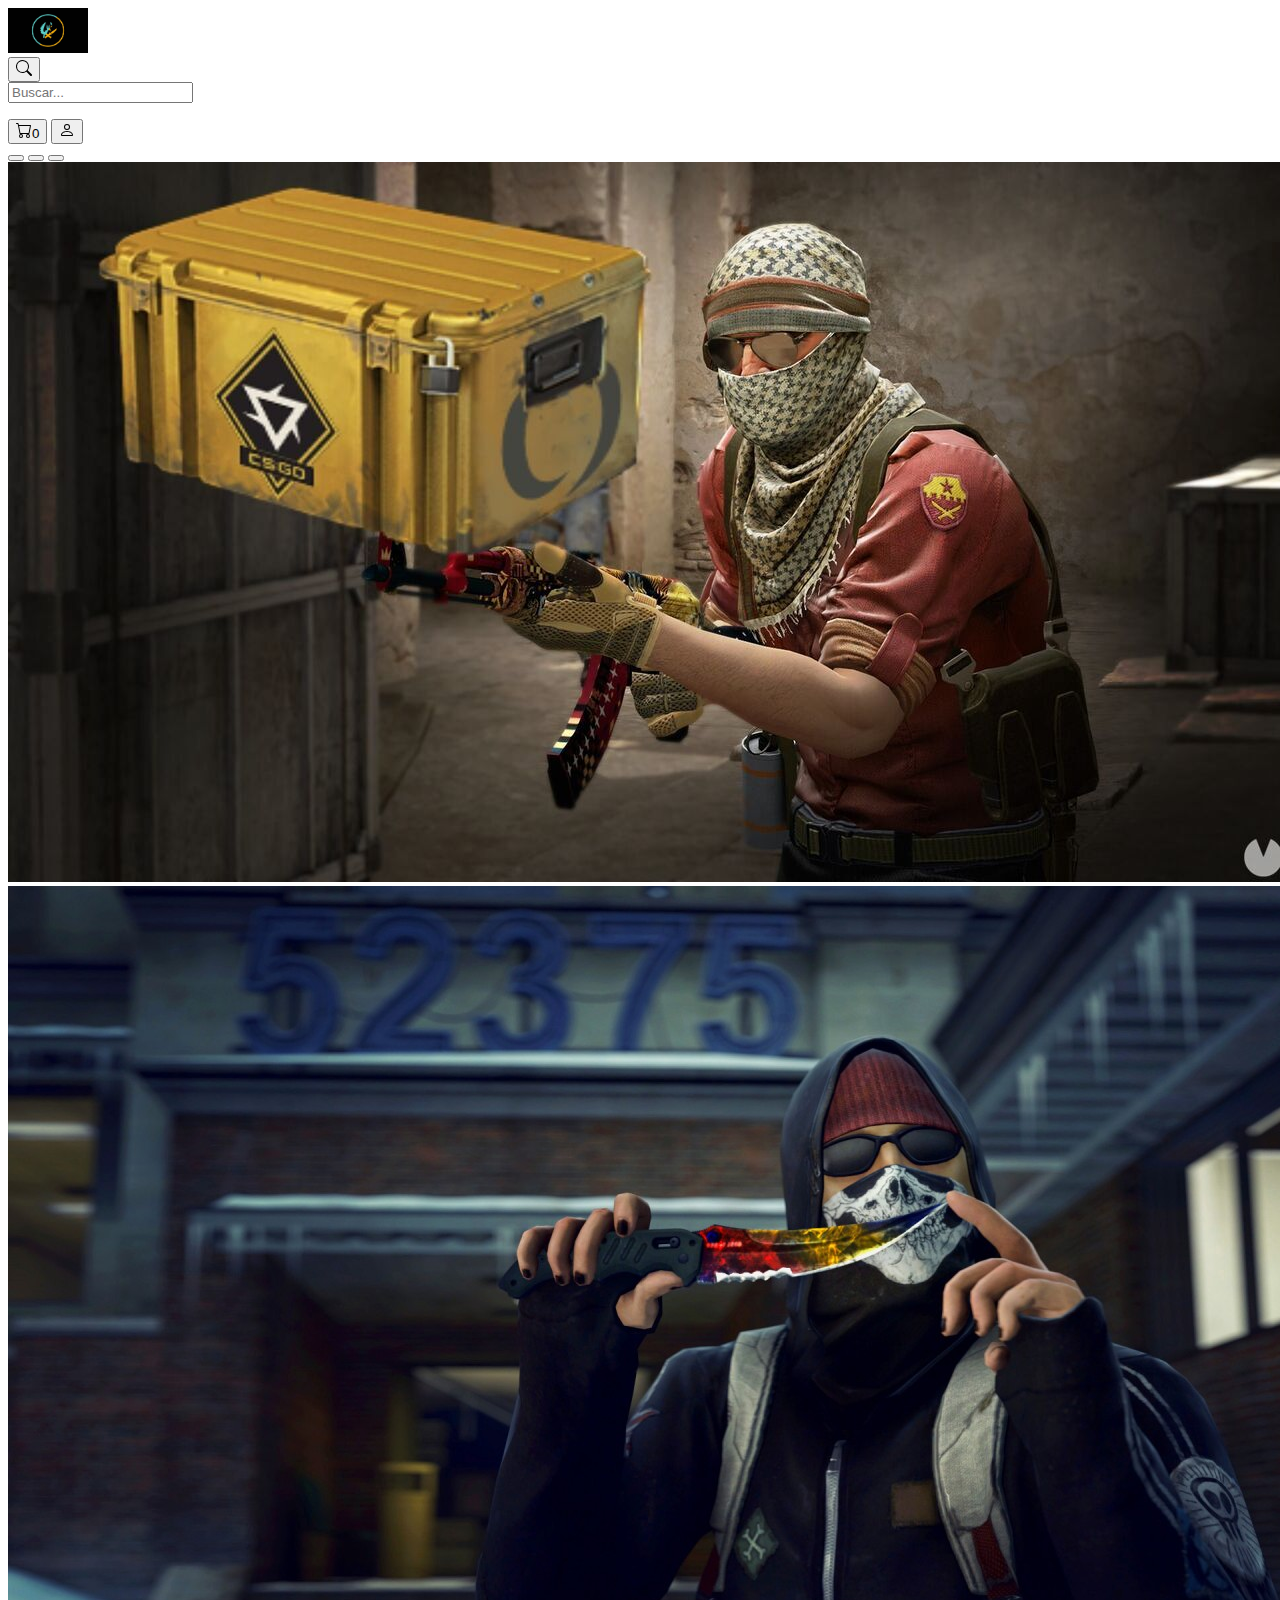
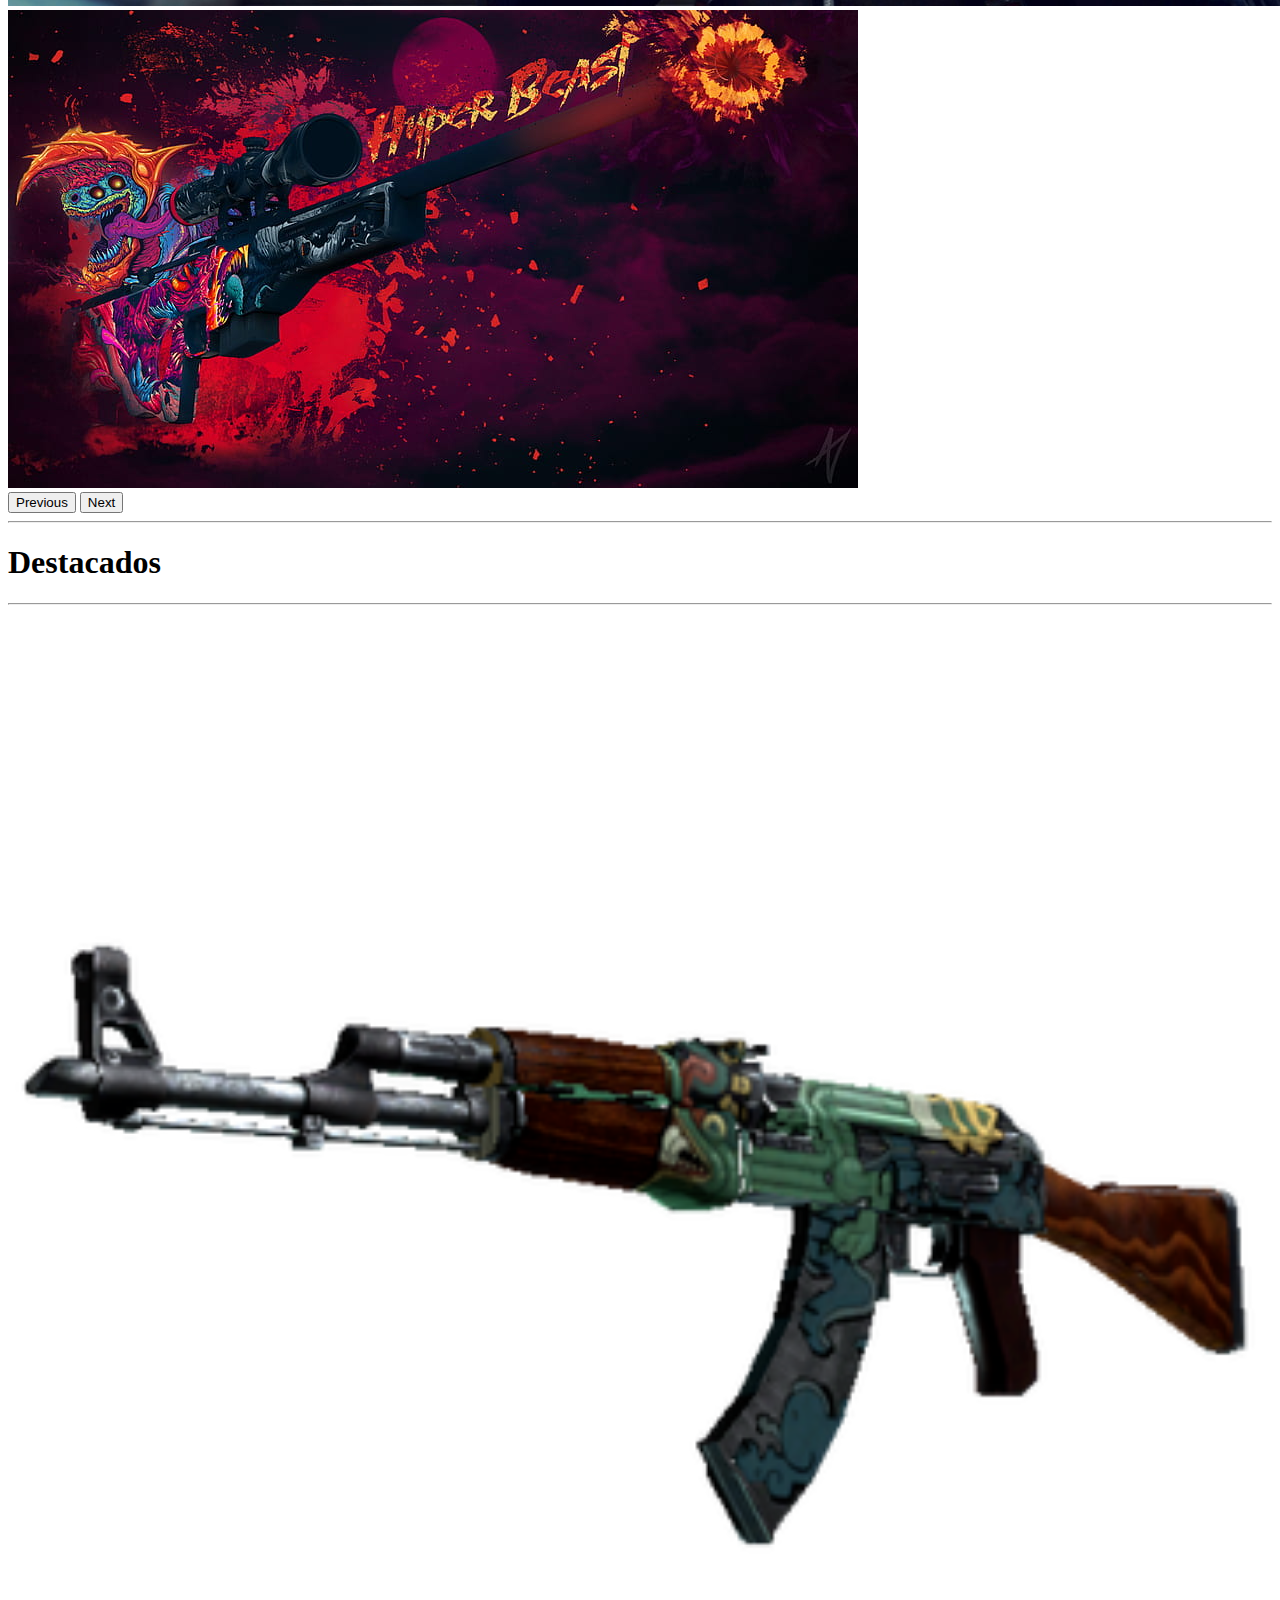
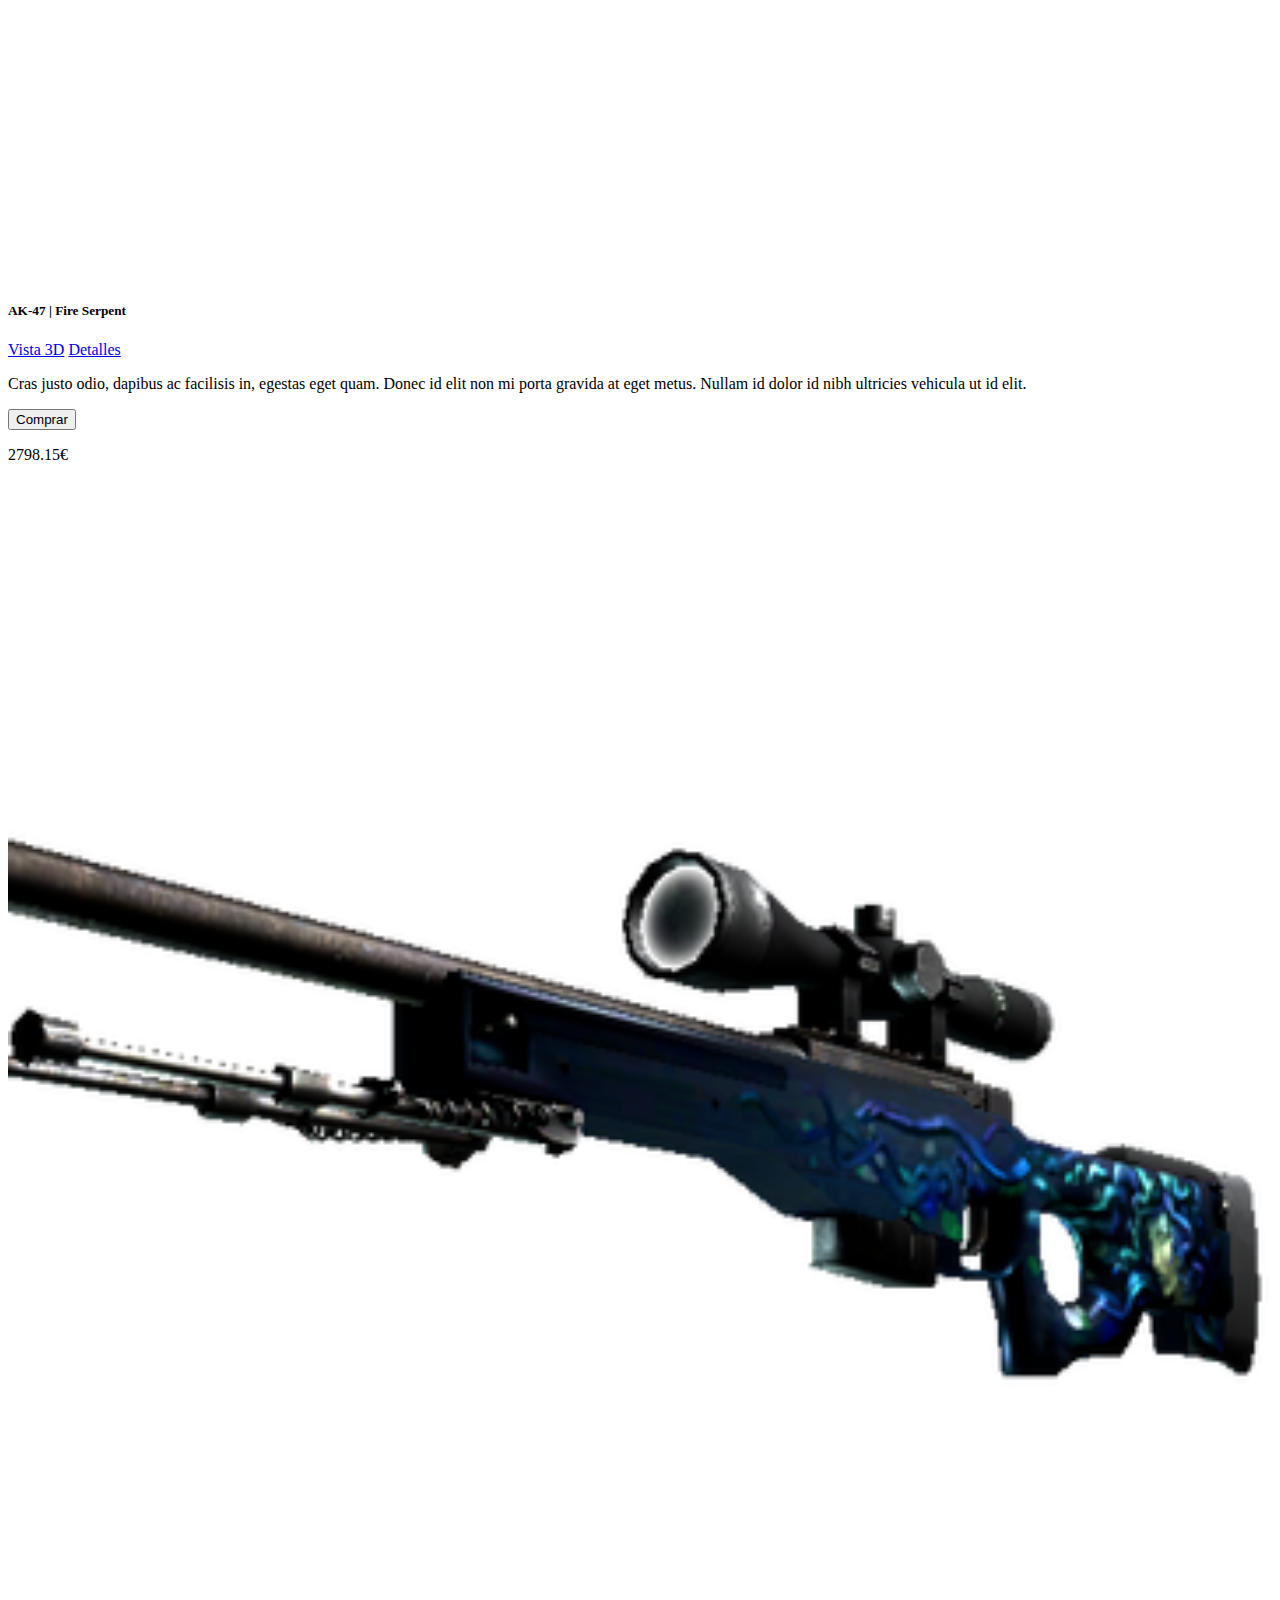
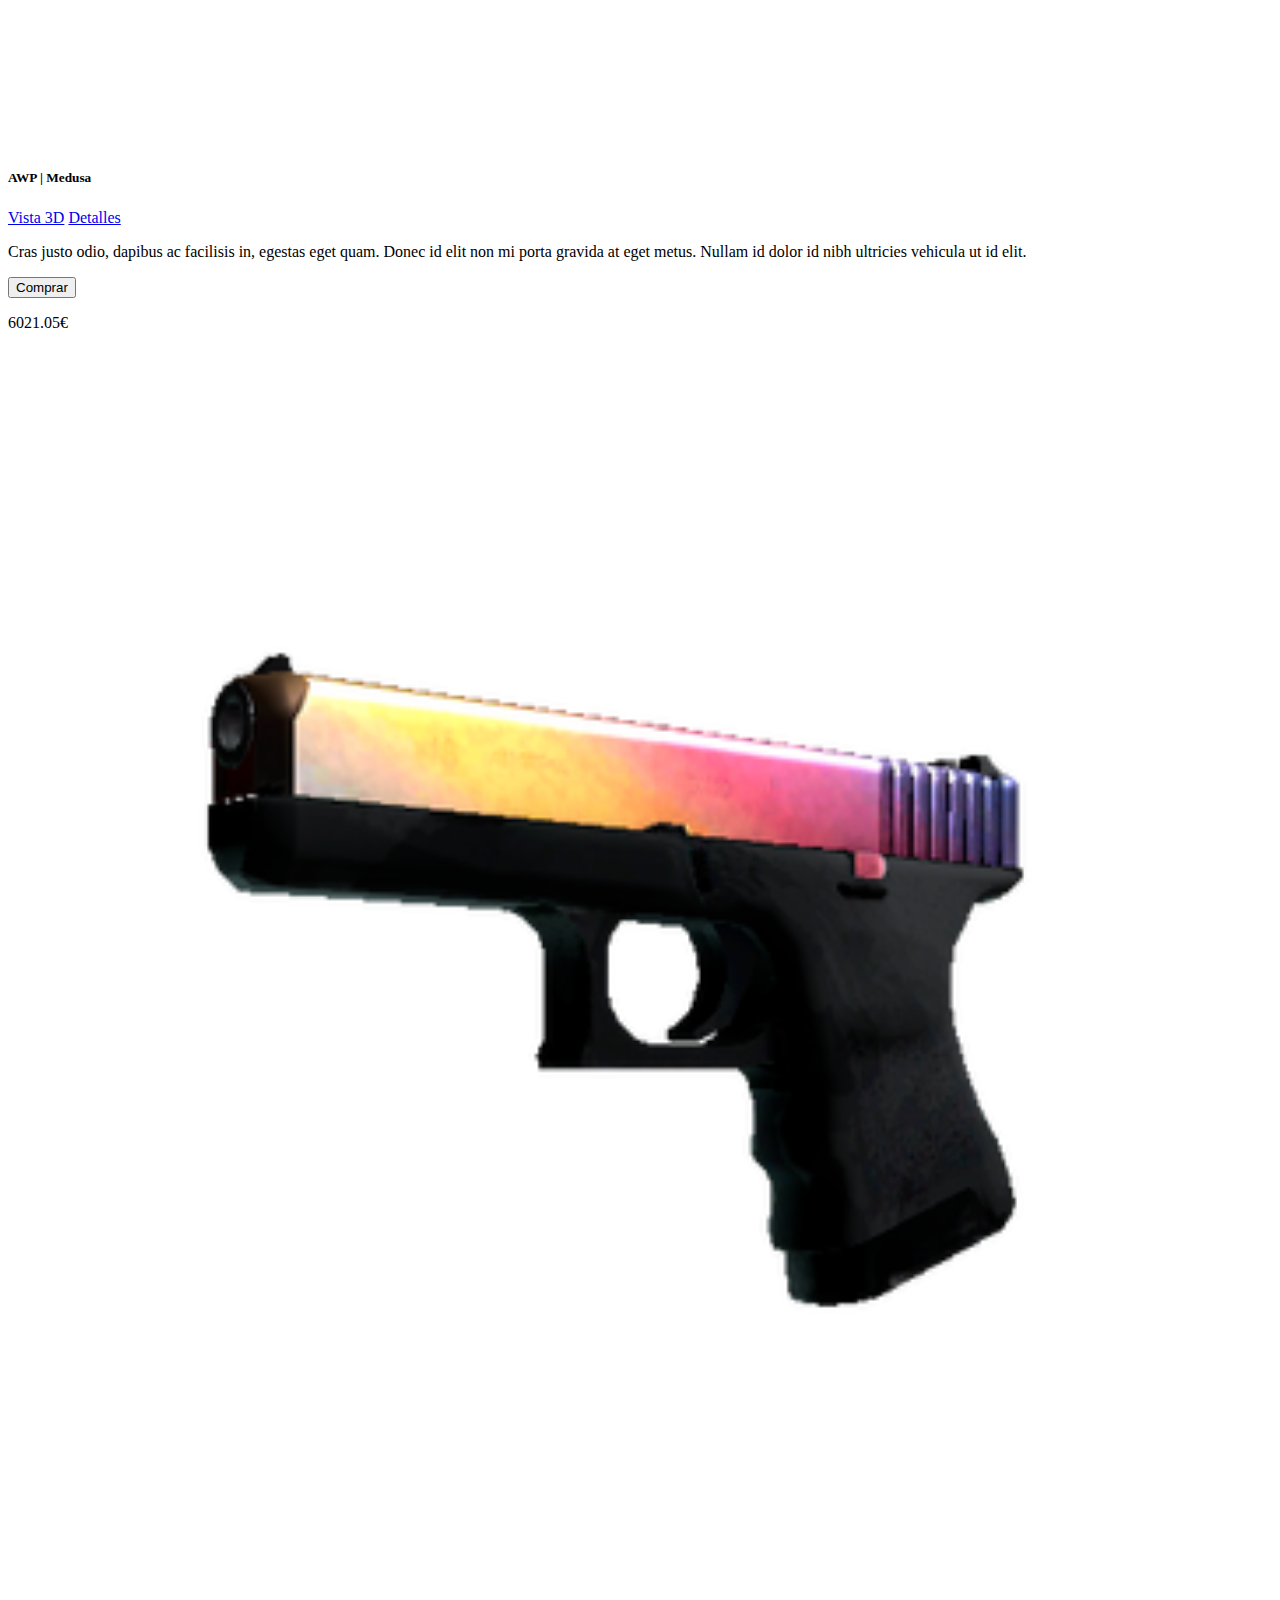
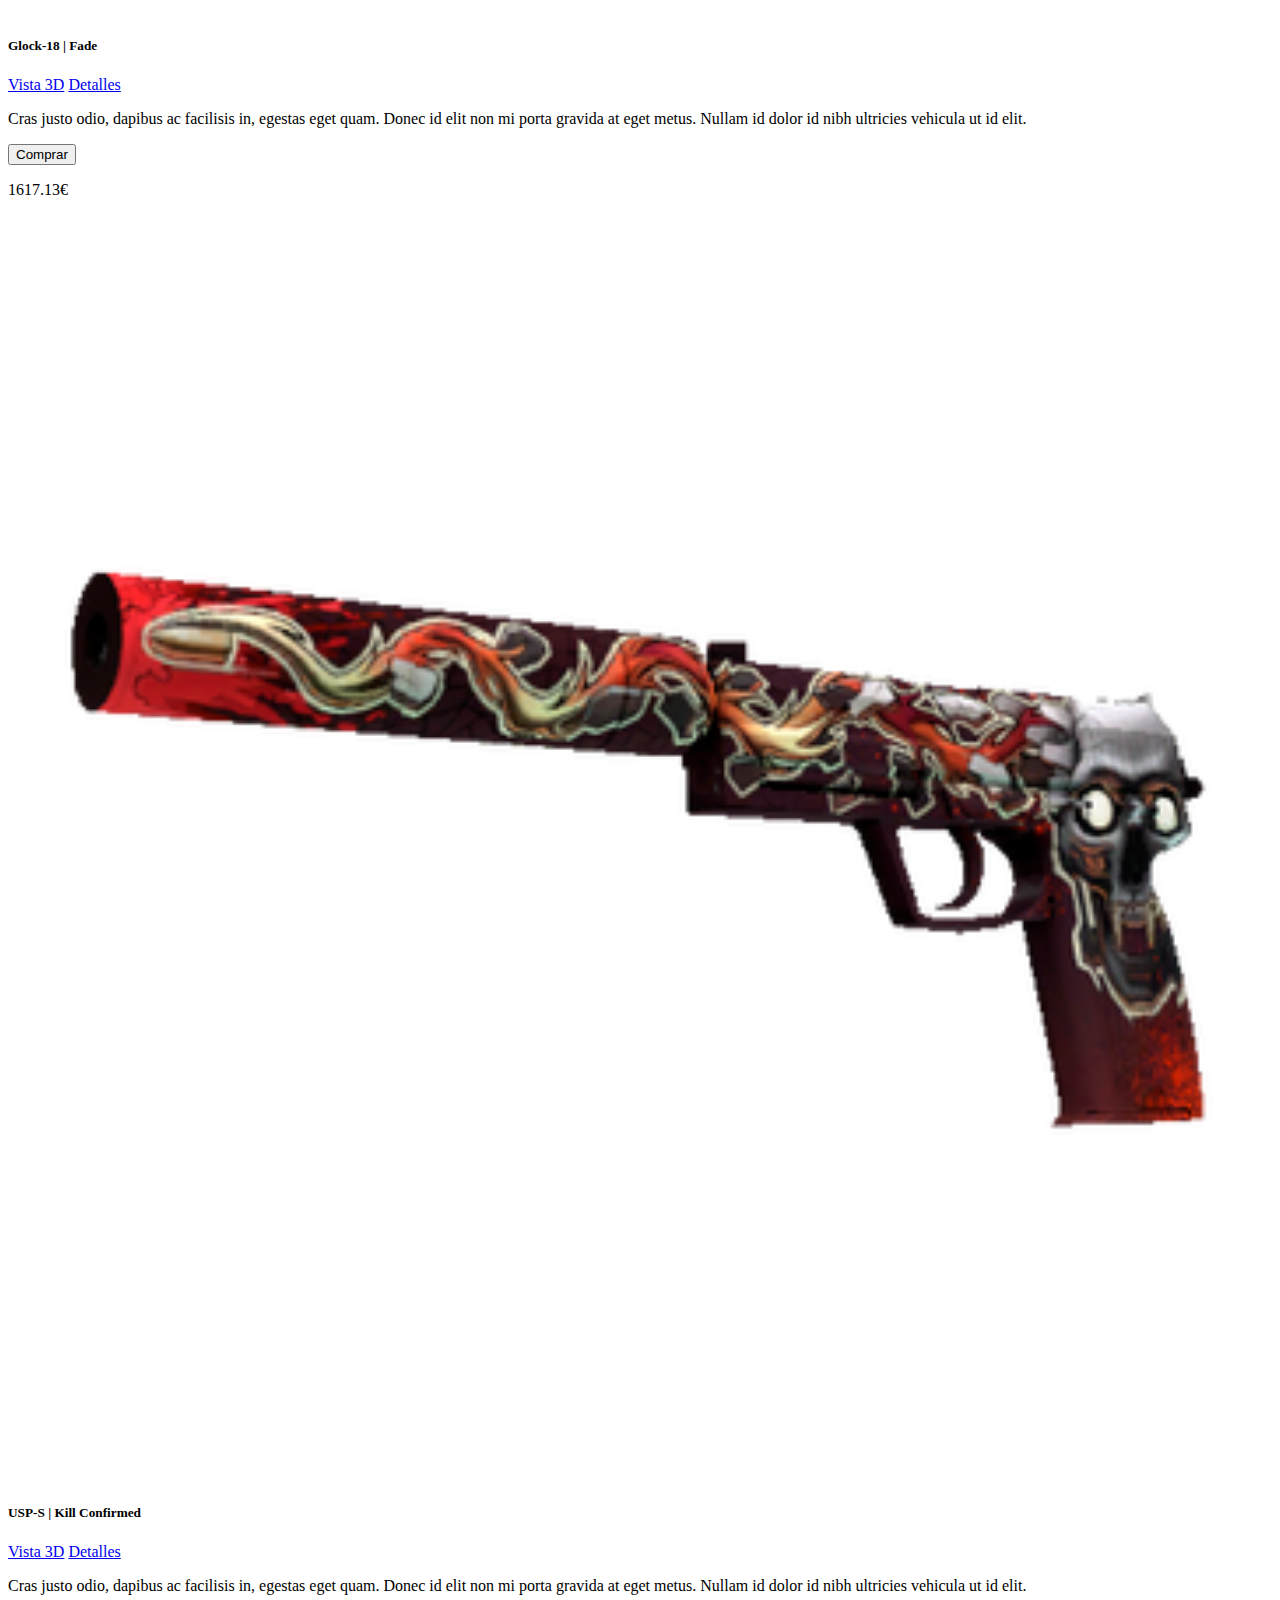
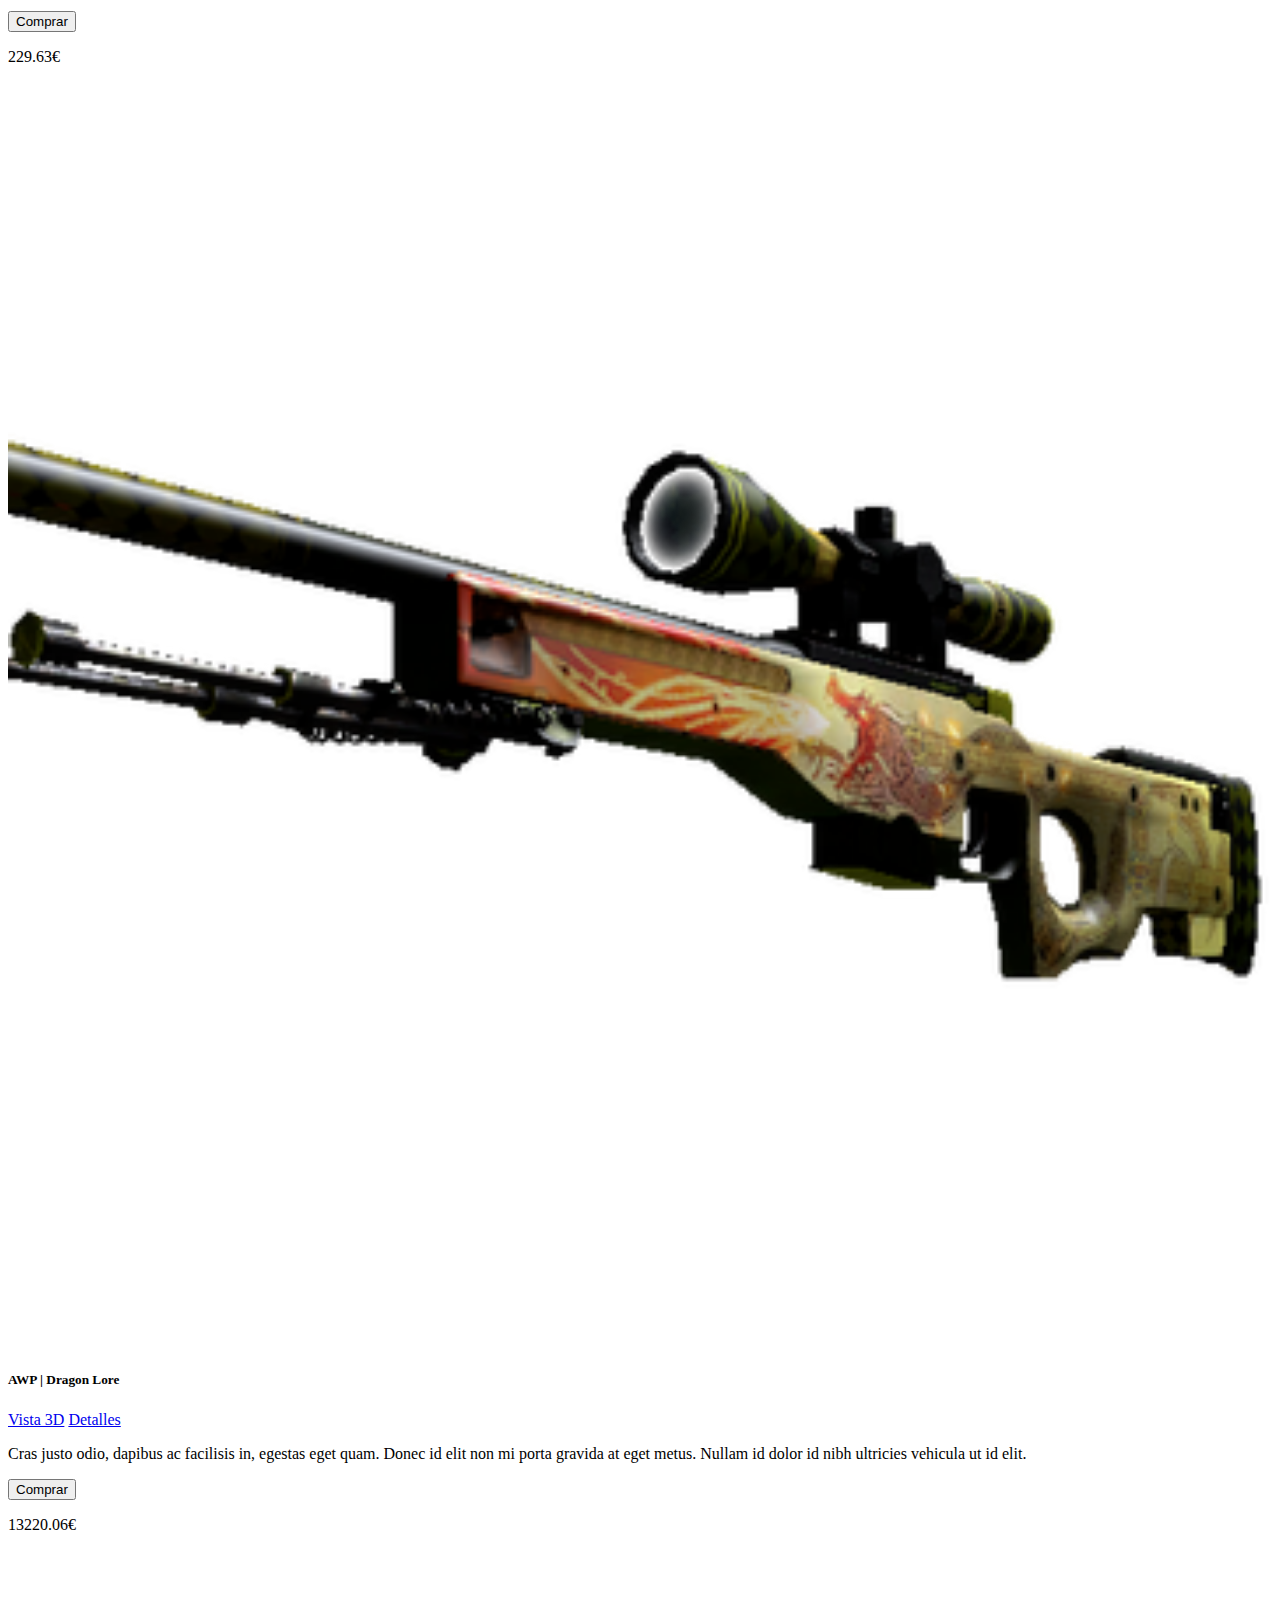
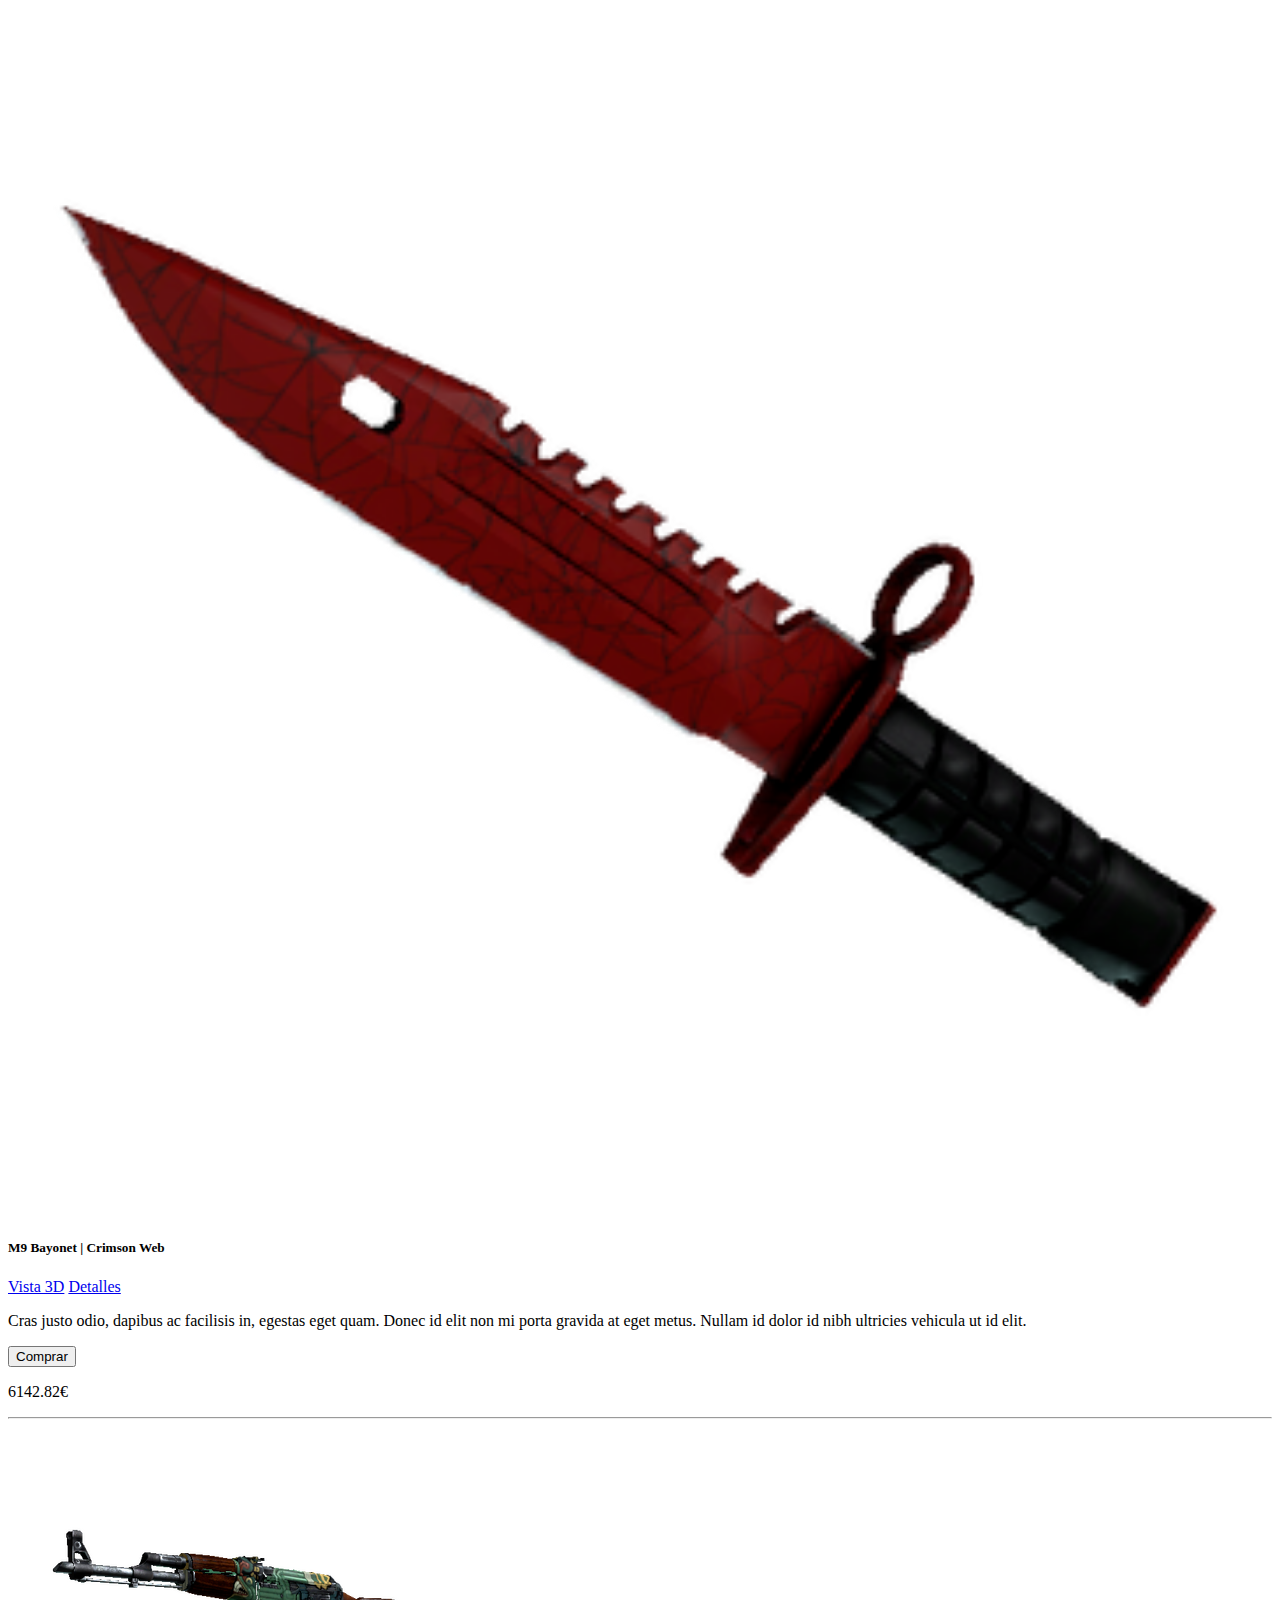
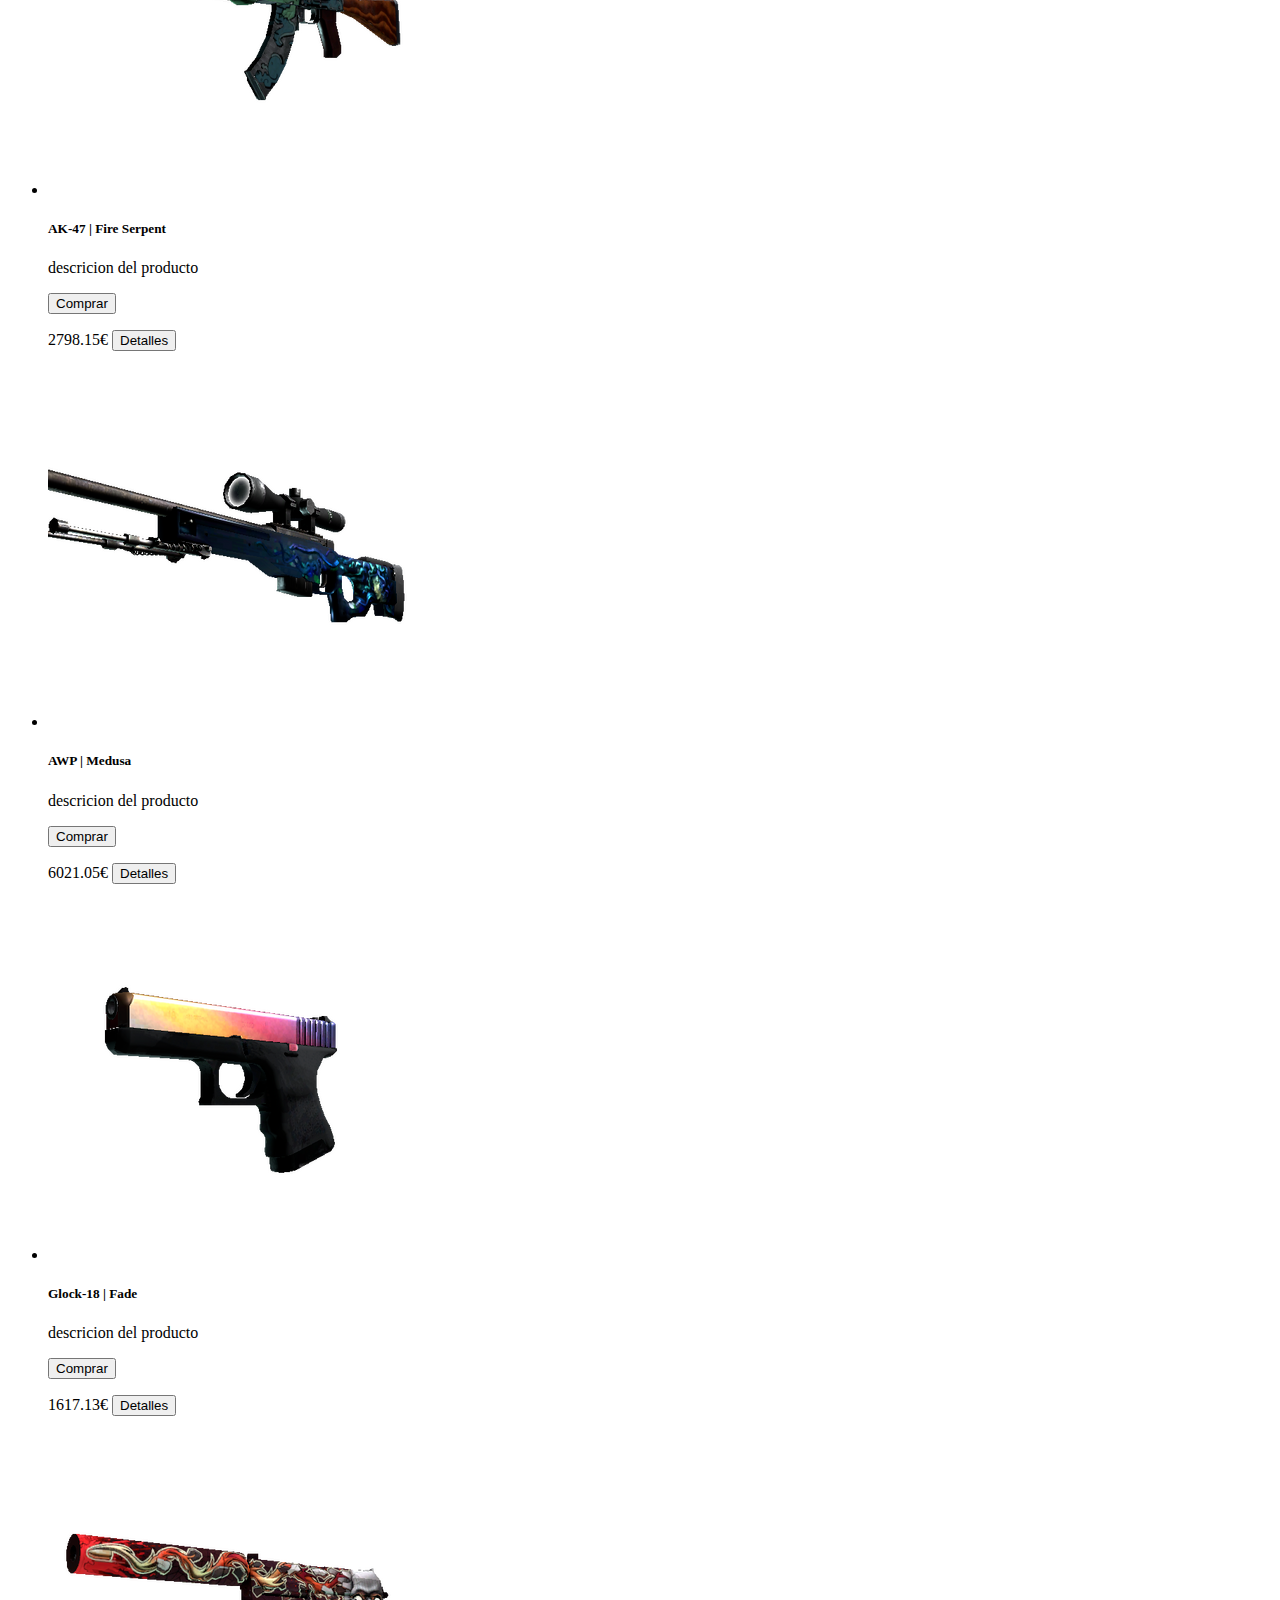
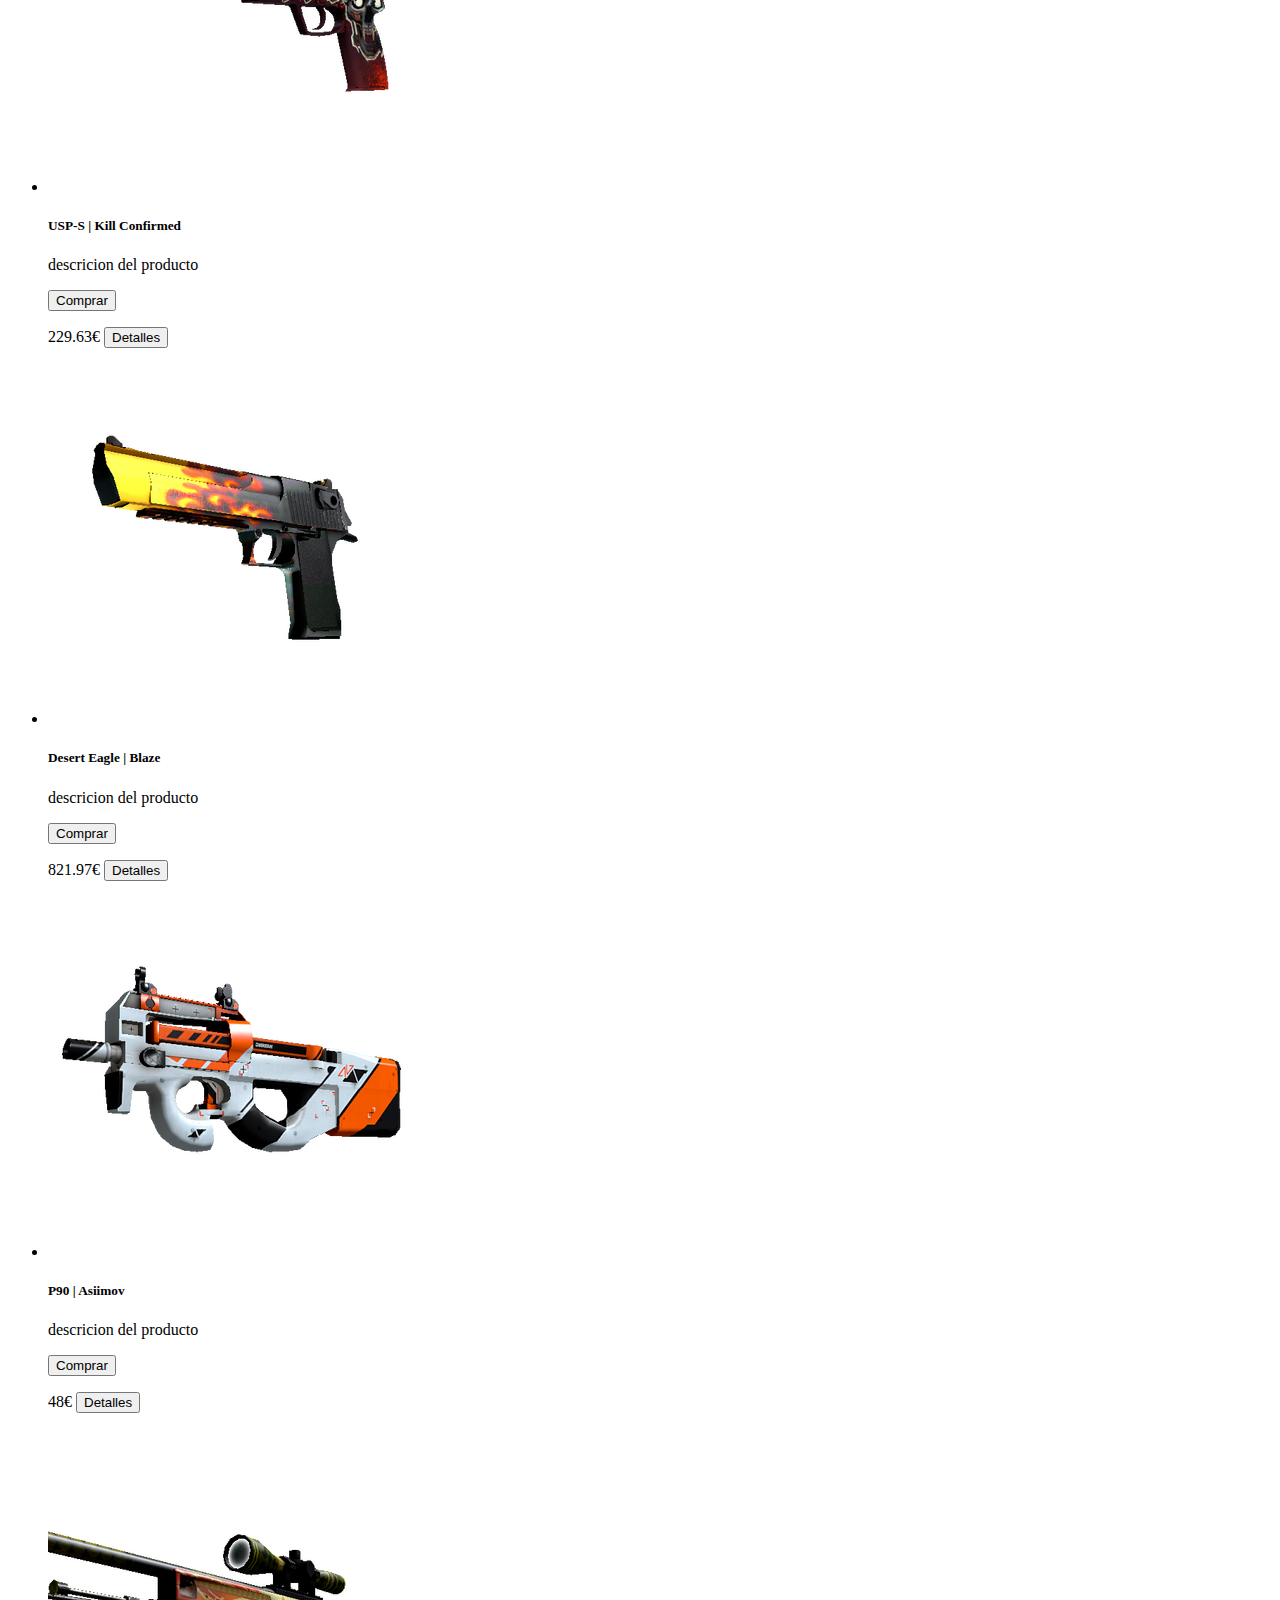
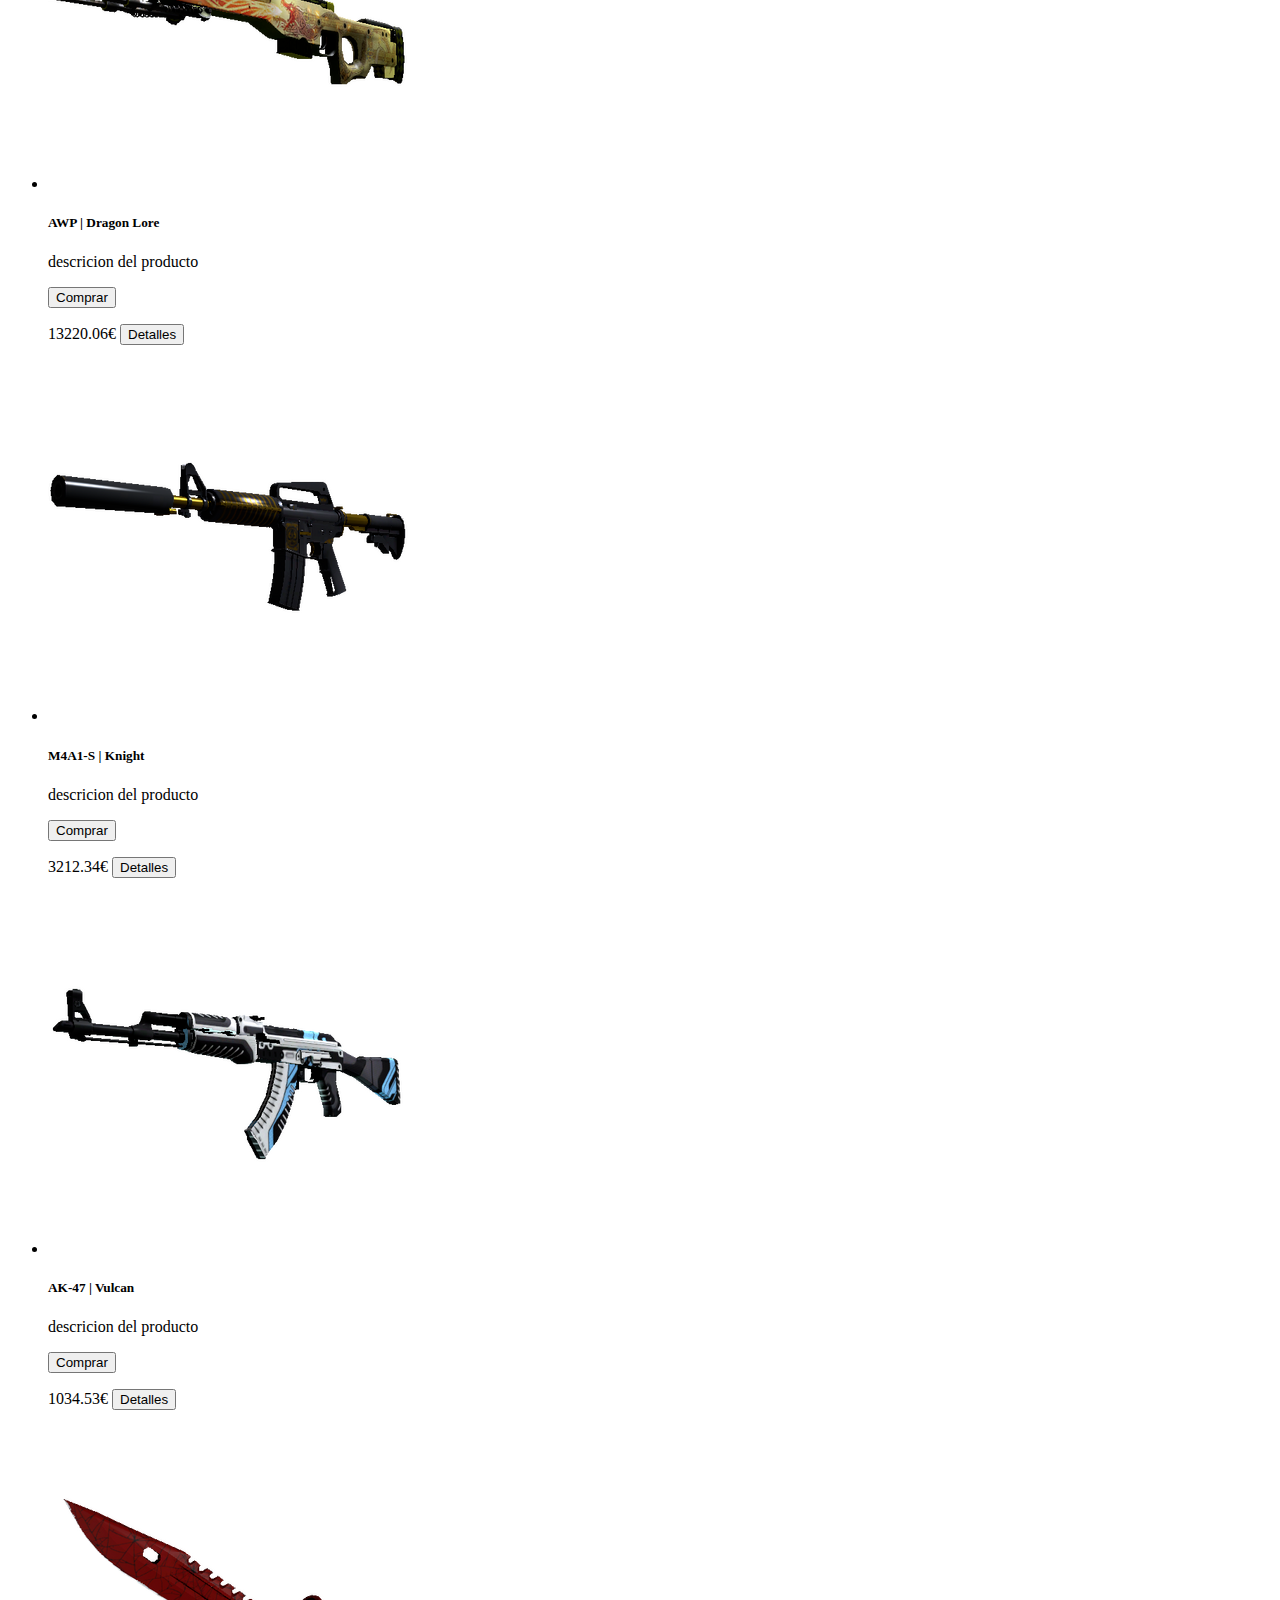
==== commit 1bcbdd65: "busqueda filtrada terminada" ====
--- a/index.html
+++ b/index.html
@@ -56,14 +56,15 @@
 									</svg></button>
 								<input class="form-control me-2" type="text" placeholder="Buscar" aria-label="Search" id="buscador">
 							</form> -->
+							<!-- Bucador -->
 							<div class="input-group mb-3">
 								<div class="input-group-prepend">
-									<button class="btn btn-outline-light" type="submit"><svg
+									<a href="detalles.html"><button class="btn btn-outline-light" type="submit"><svg
 										xmlns="http://www.w3.org/2000/svg" width="16" height="16" fill="currentColor"
 										class="bi bi-search" viewBox="0 0 16 16">
 										<path
 											d="M11.742 10.344a6.5 6.5 0 1 0-1.397 1.398h-.001c.03.04.062.078.098.115l3.85 3.85a1 1 0 0 0 1.415-1.414l-3.85-3.85a1.007 1.007 0 0 0-.115-.1zM12 6.5a5.5 5.5 0 1 1-11 0 5.5 5.5 0 0 1 11 0z" />
-									</svg></button>
+									</svg></button></a>
 								</div>
 								<div class="dropdown">
 									<!-- <input type="text" class="form-control" placeholder="Buscar..." aria-label="Buscador" id="buscador"> -->
@@ -72,7 +73,7 @@
 										
 									  </ul>
 								</div>
-							  </div>
+							</div>
 						</div>
 						<div class="d-flex">
 							<!-- Carrito -->
@@ -130,11 +131,13 @@
 			</div>
 		</div>
 		<hr>
-		<!-- Nose -->
+
 		
-		<!-- Productos -->
+		<!-- Productos Destacados -->
 		<div class="row">
 			<div class="pt-3 col-md-12">
+				<h1 class="d-flex justify-content-center">Destacados</h1>
+				<hr>
 				<div id="objetos" class="row">
 					<!-- Template -->
 					<template id="template-card">
@@ -423,26 +426,26 @@
 				</div>
 				<hr>
 				<!-- footer -->
-				<div class="row">
-					<div class="col-md-4">
-						<img alt="Bootstrap Image Preview" src="https://www.layoutit.com/img/sports-q-c-140-140-3.jpg">
-					</div>
-					<div class="col-md-4">
-						<ul>
-							<li class="list-item">
-								Lorem ipsum dolor sit amet
-							</li>
-							<li class="list-item">
-								Consectetur adipiscing elit
-							</li>
-							<li class="list-item">
-								Integer molestie lorem at massa
-							</li>
-							<li class="list-item">
-								Facilisis in pretium nisl aliquet
-							</li>
-							<li class="list-item">
-								Nulla volutpat aliquam velit
+				<div class="row bg-dark">
+					<div class="col-md-4">
+						<img class="w-100" alt="Bootstrap Image Preview" src="./src/imagenes/logo.jpg">
+					</div>
+					<div class="col-md-4">
+						<ul class="text-light">
+							<li class="list-item">
+								Info
+							</li>
+							<li class="list-item">
+								Info
+							</li>
+							<li class="list-item">
+								Info
+							</li>
+							<li class="list-item">
+								Info
+							</li>
+							<li class="list-item">
+								Info
 							</li>
 							<li class="list-item">
 								Faucibus porta lacus fringilla vel
@@ -456,7 +459,7 @@
 						</ul>
 					</div>
 					<div class="col-md-4">
-						<ul>
+						<ul class="text-light">
 							<li class="list-item">
 								Lorem ipsum dolor sit amet
 							</li>
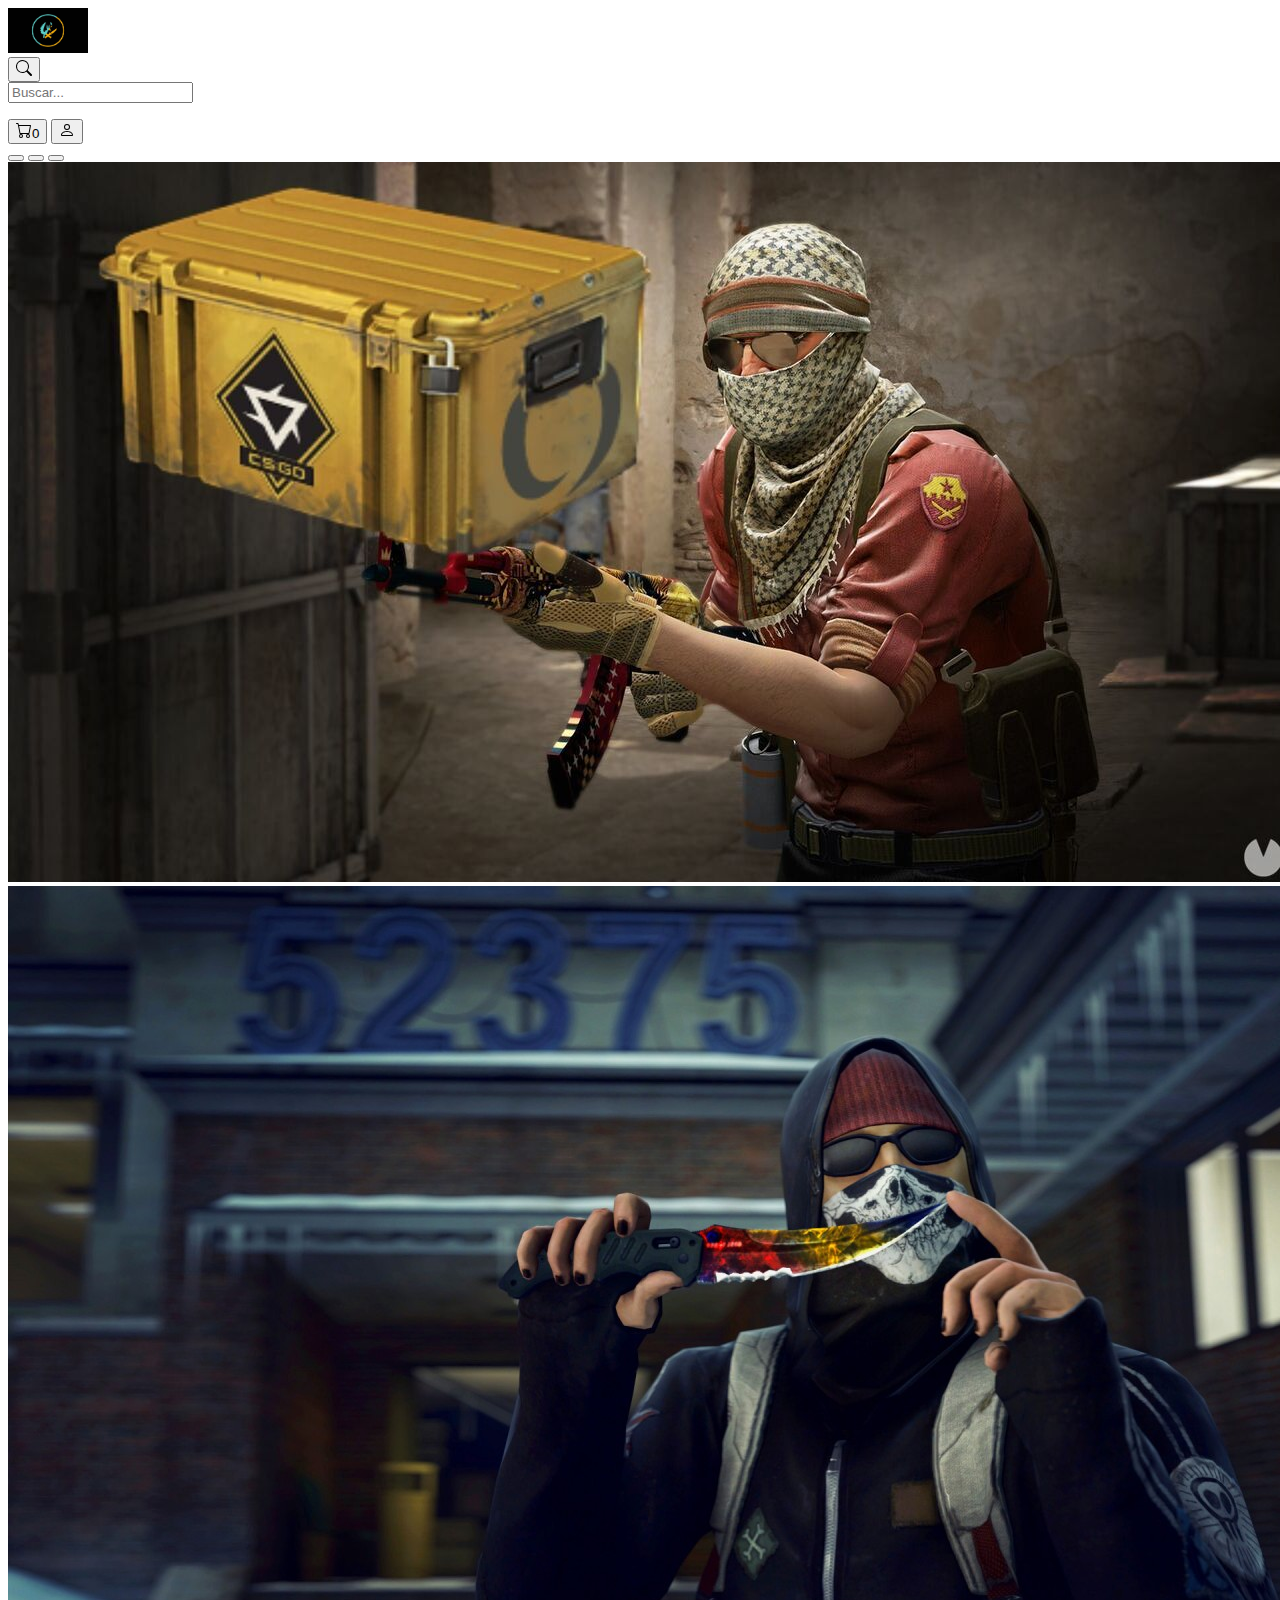
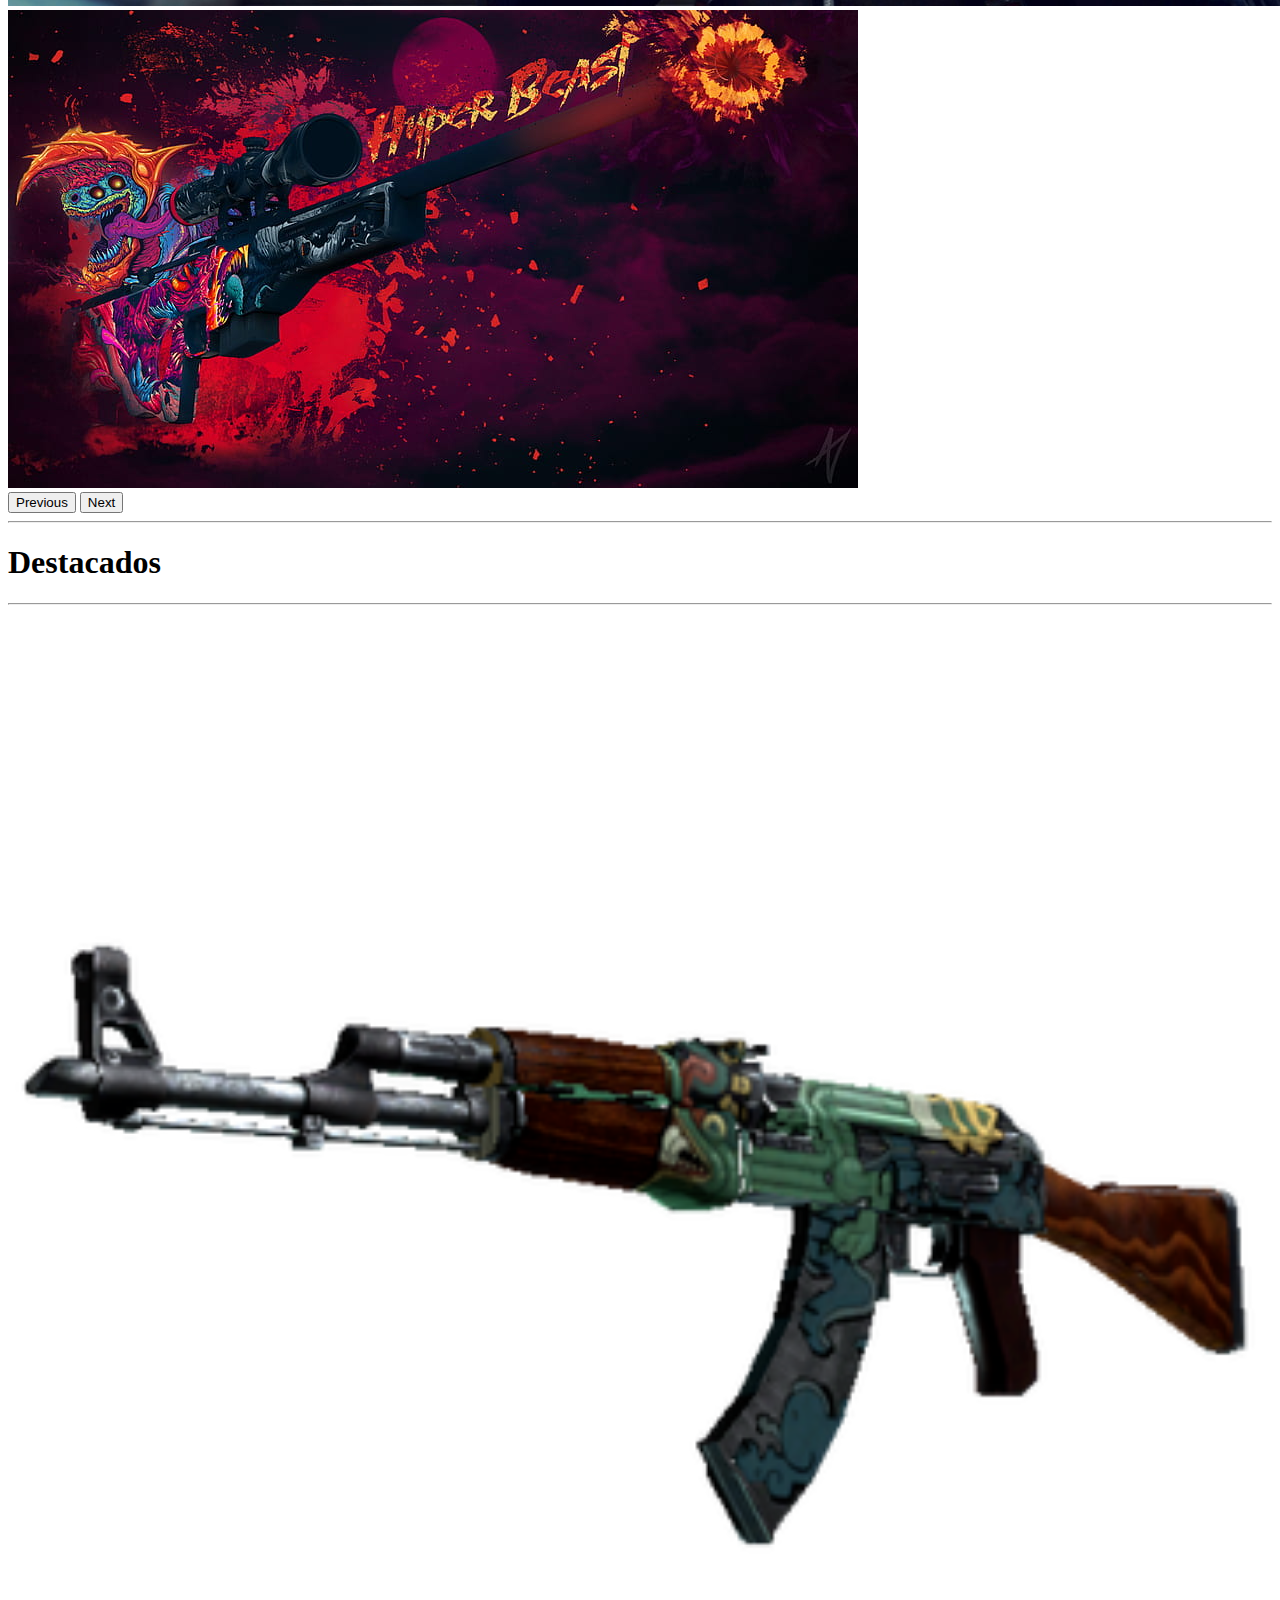
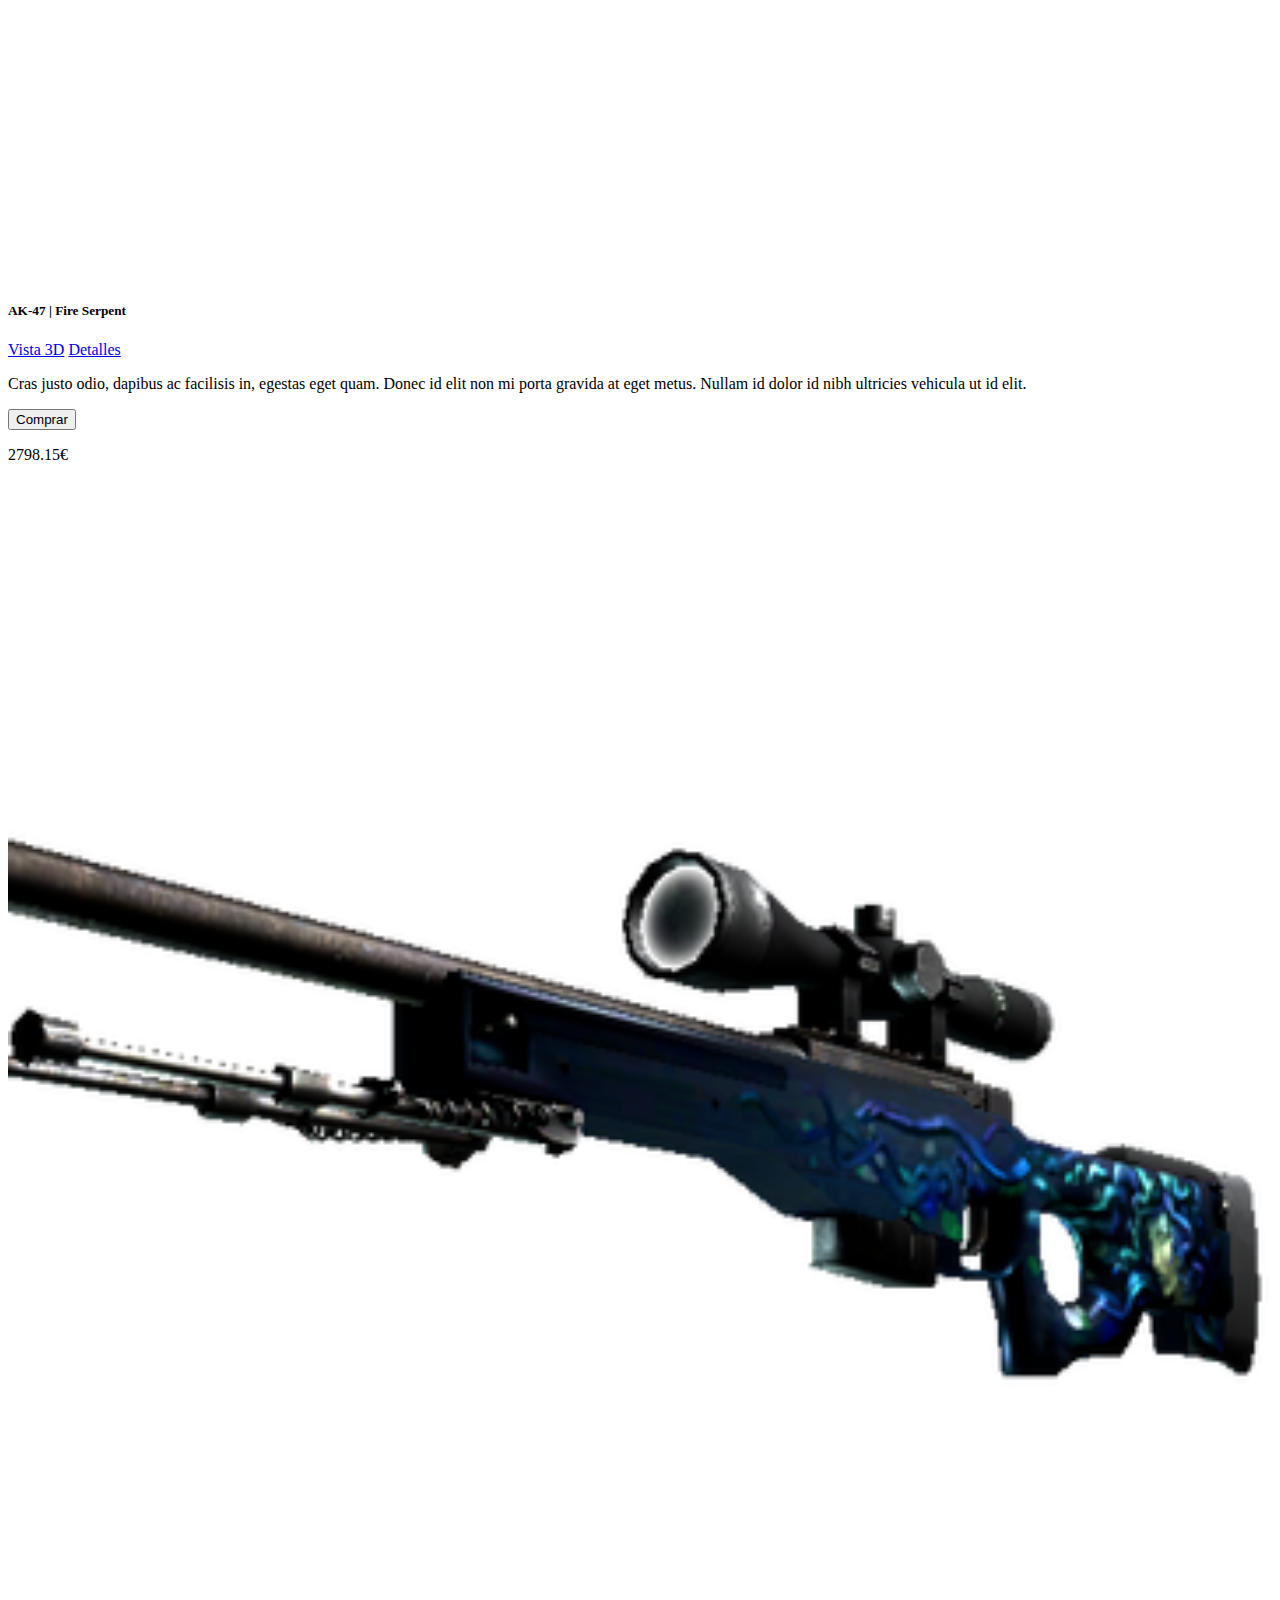
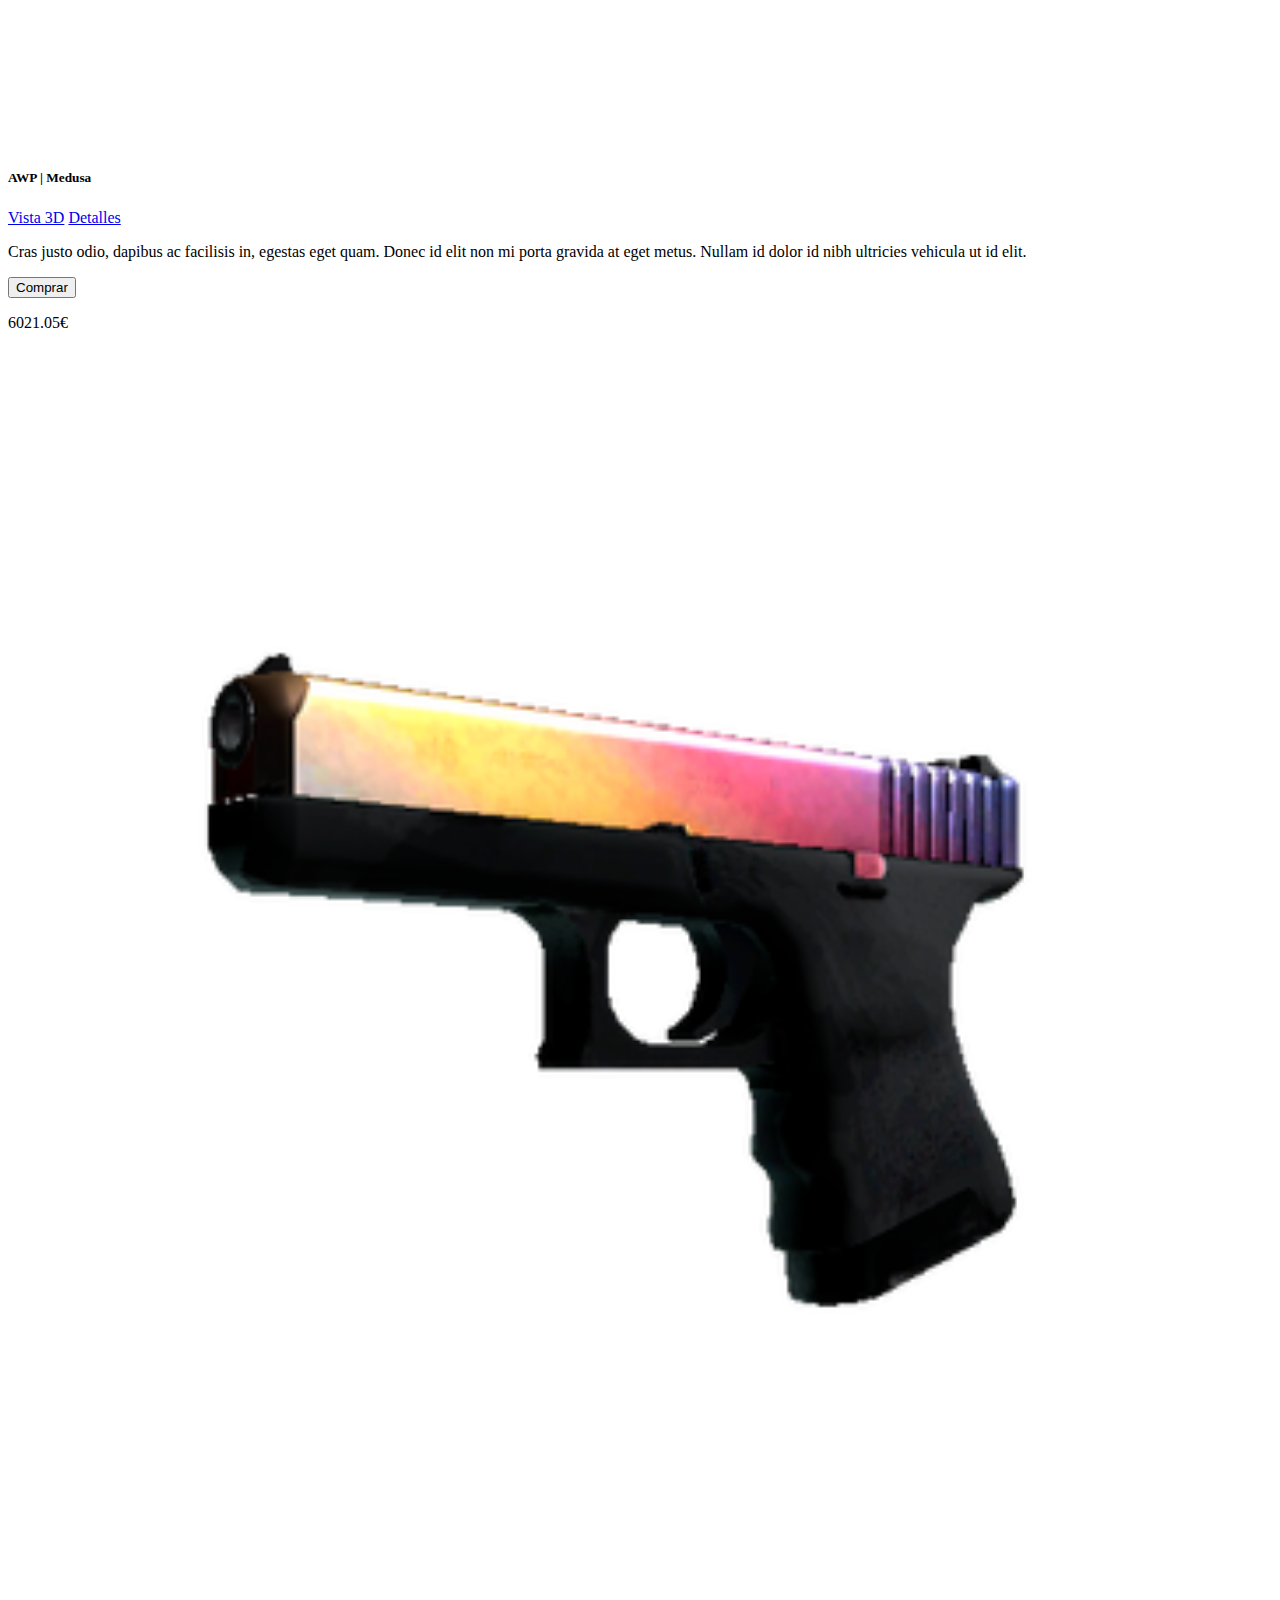
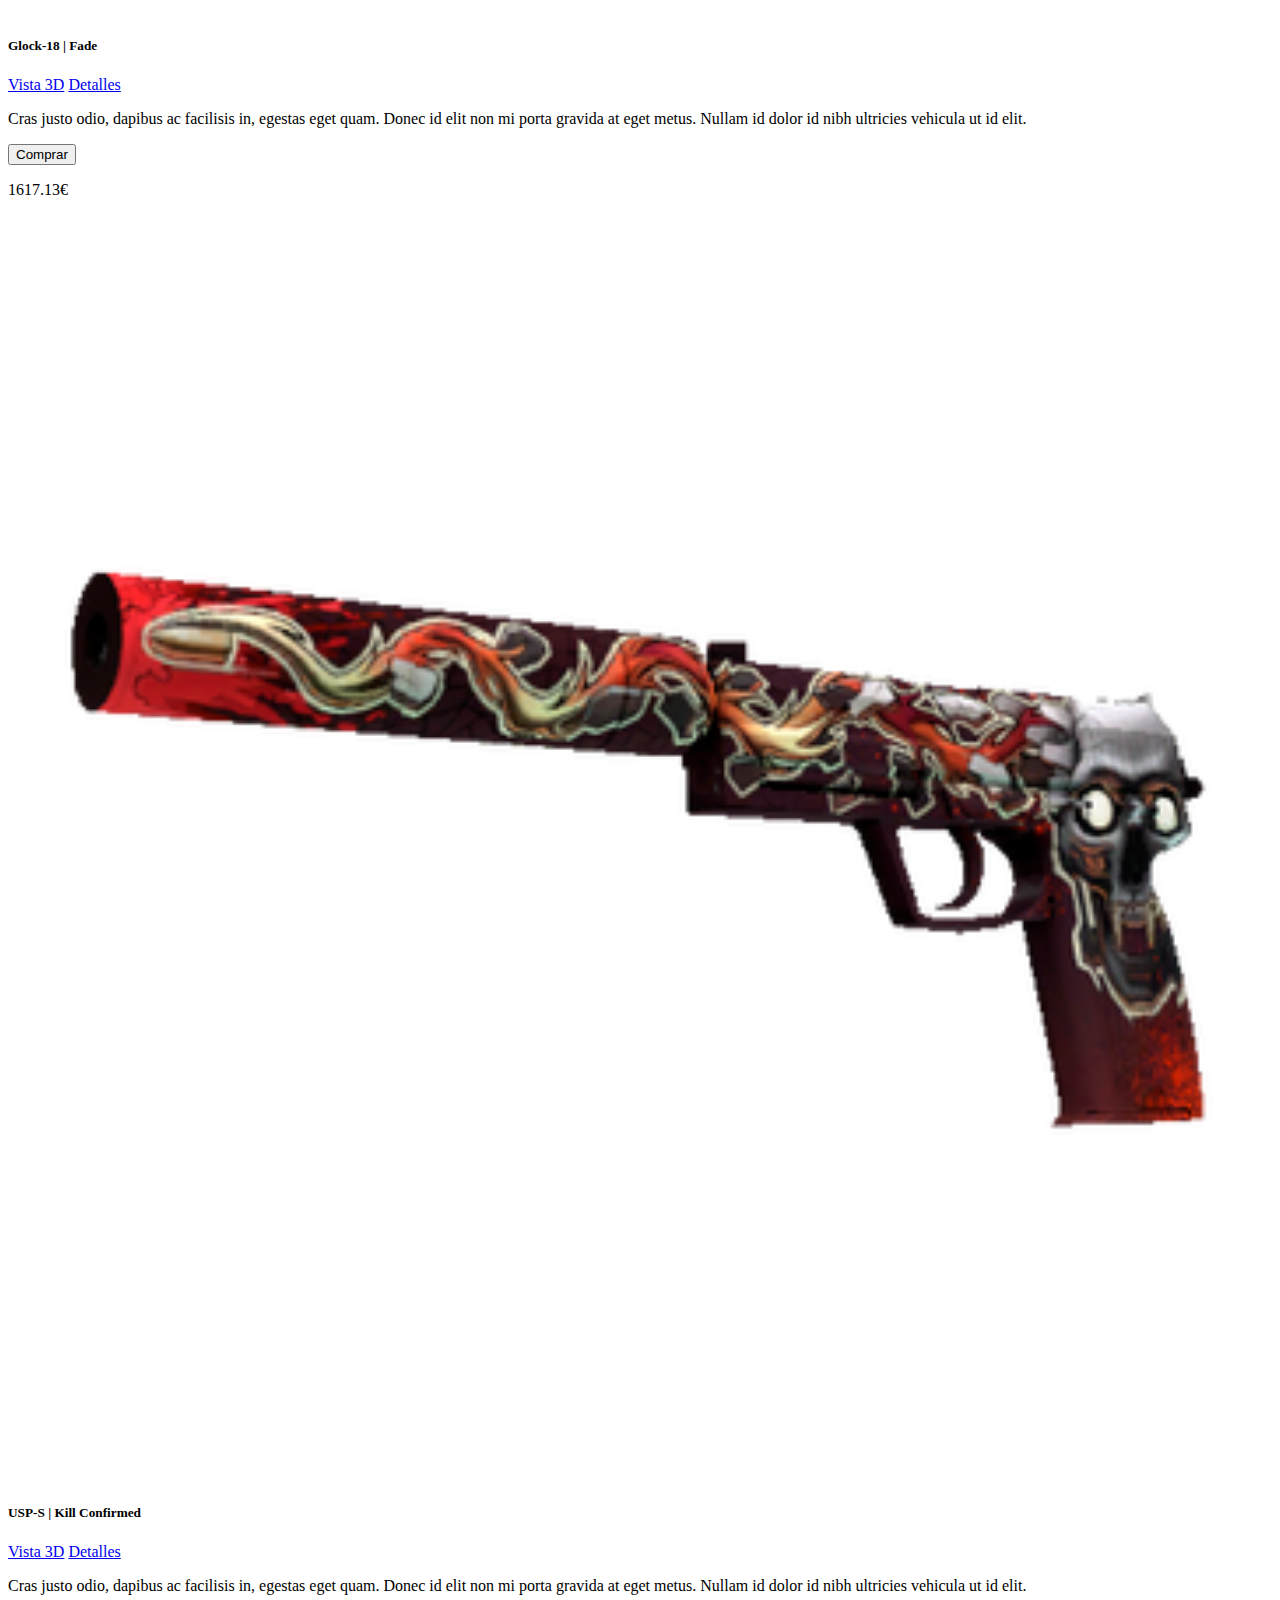
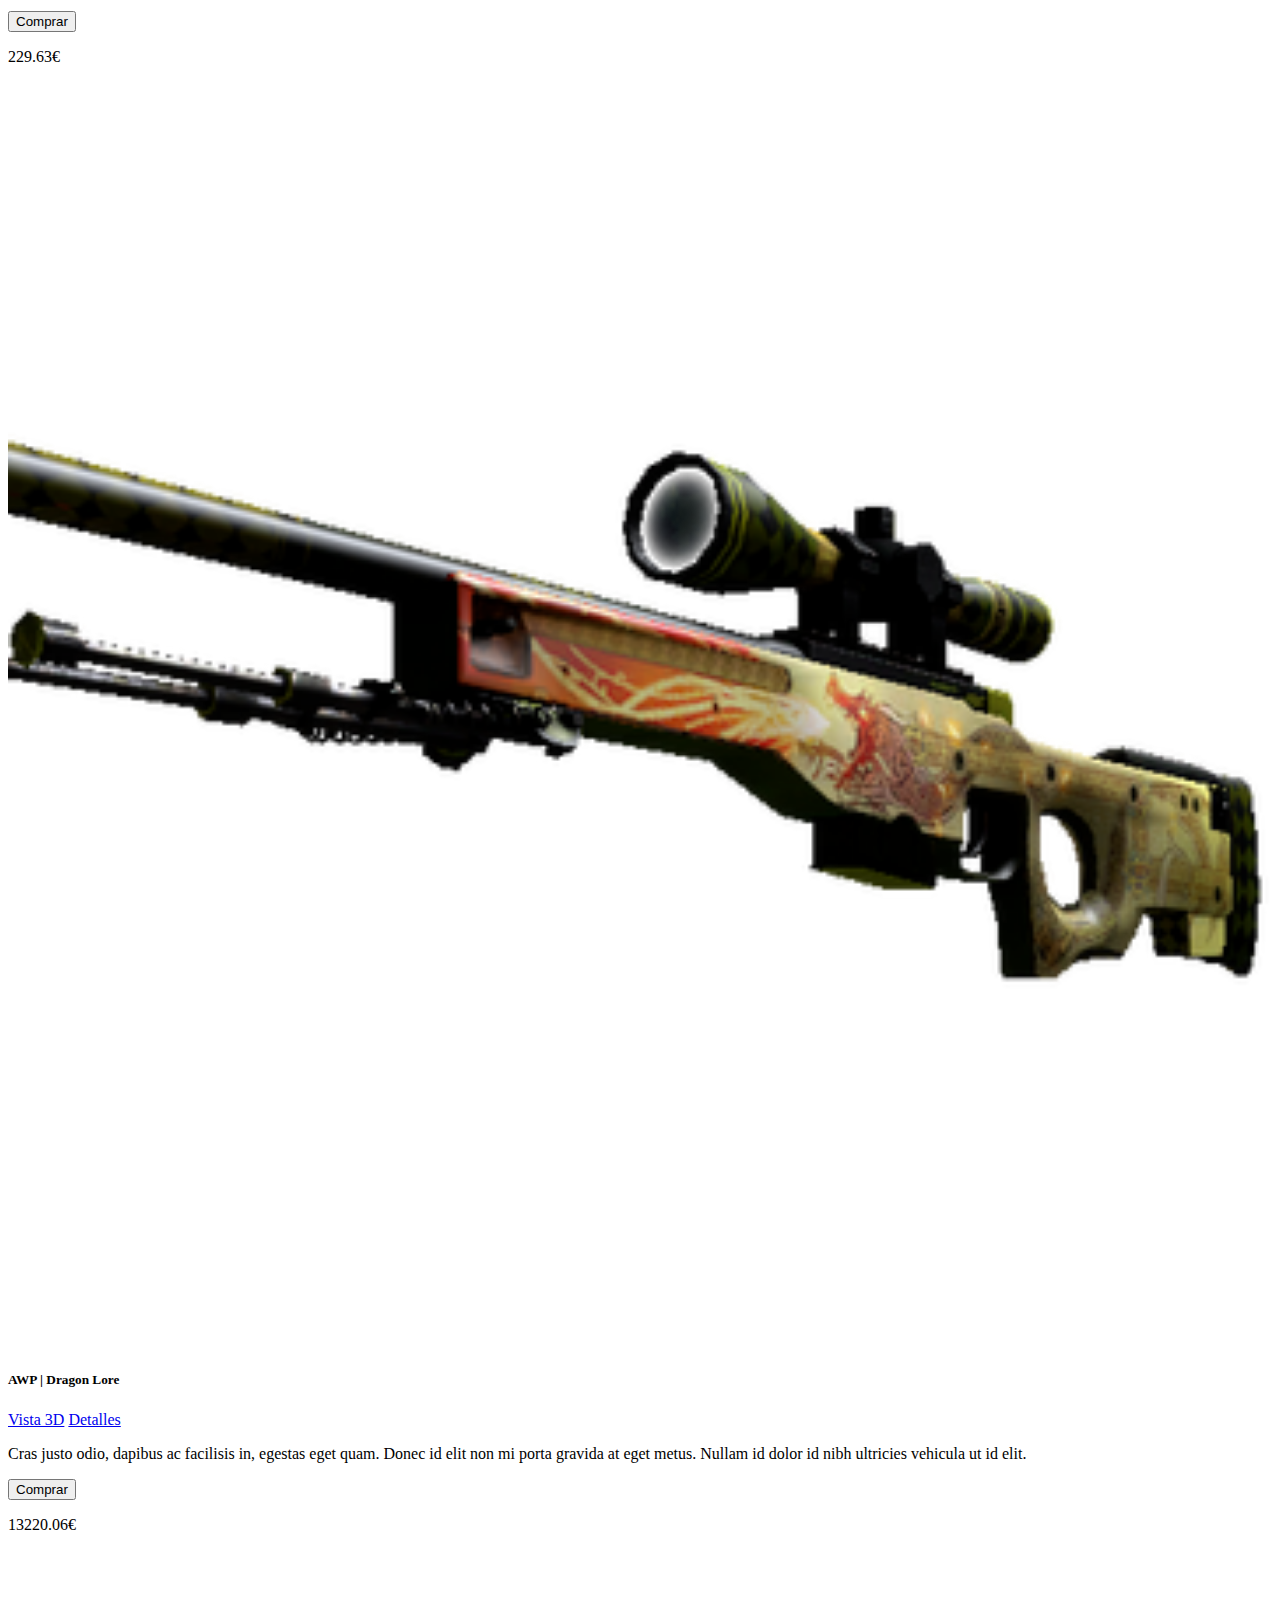
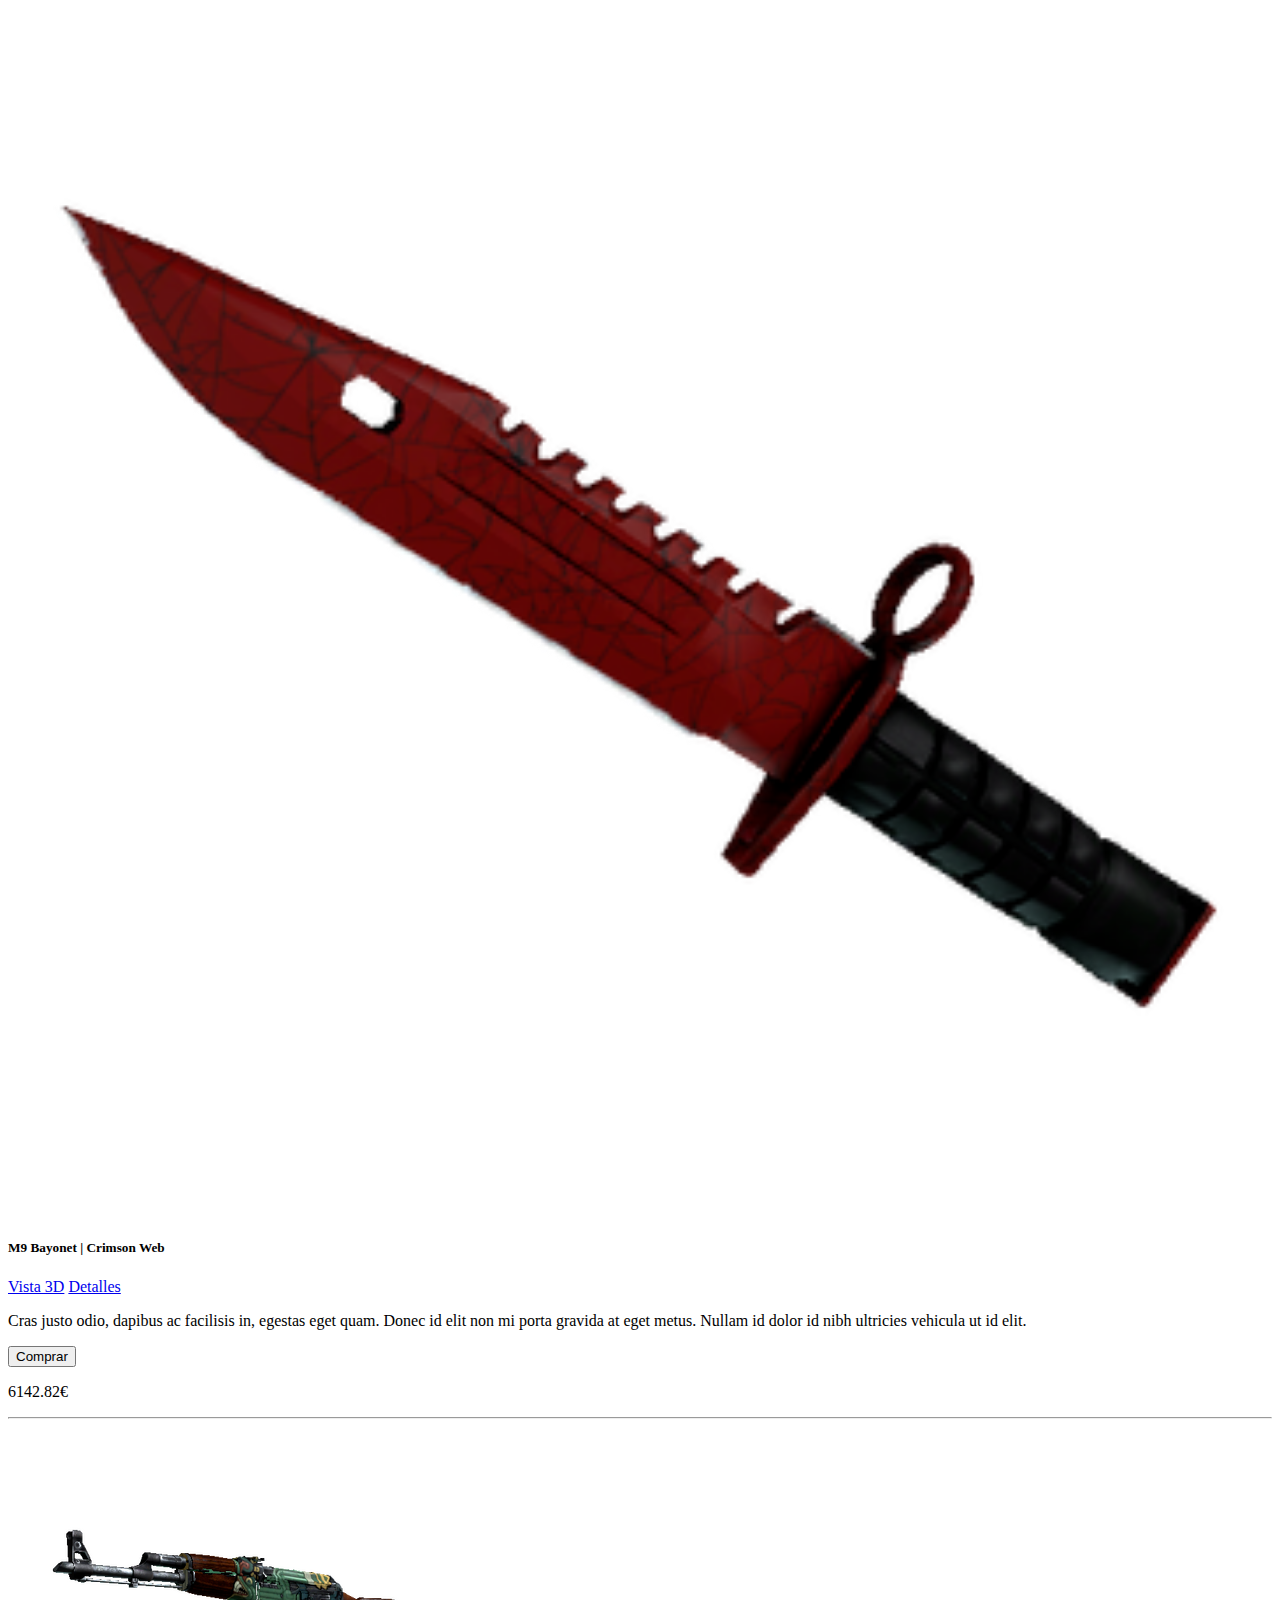
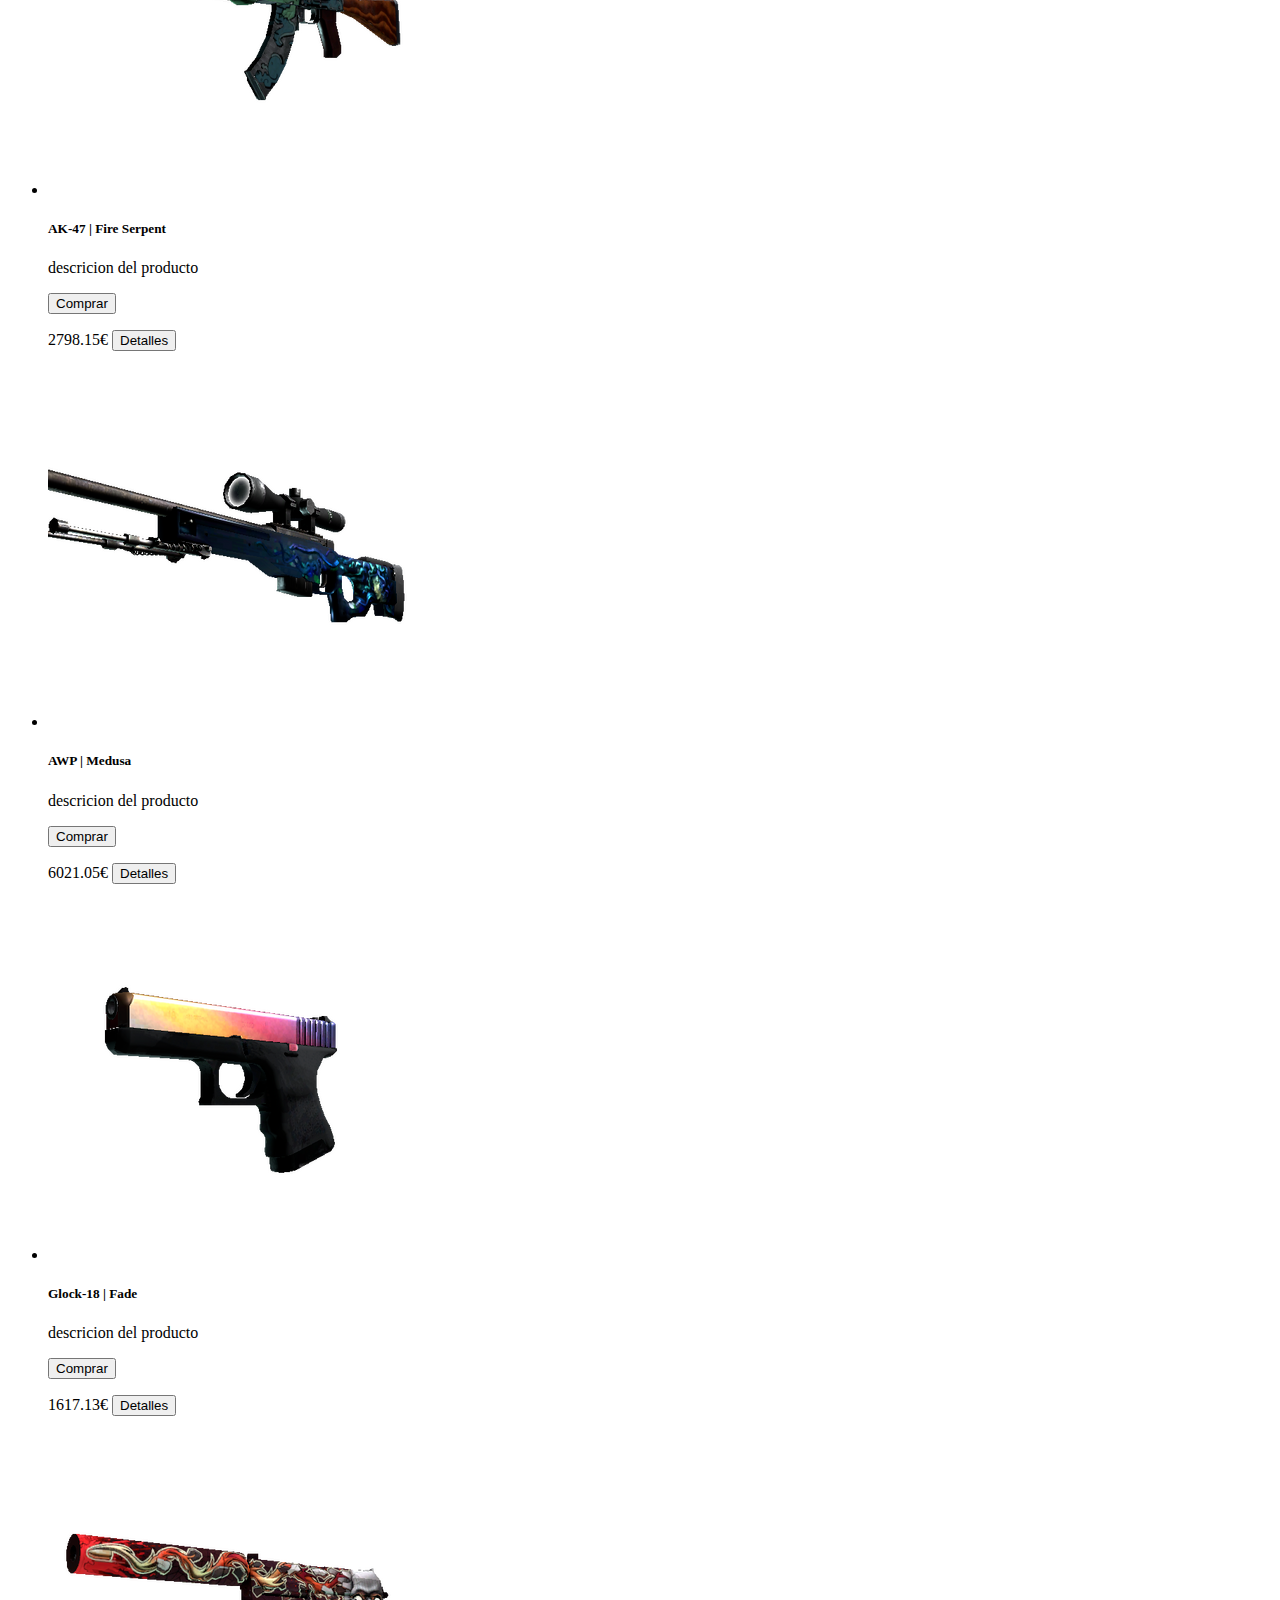
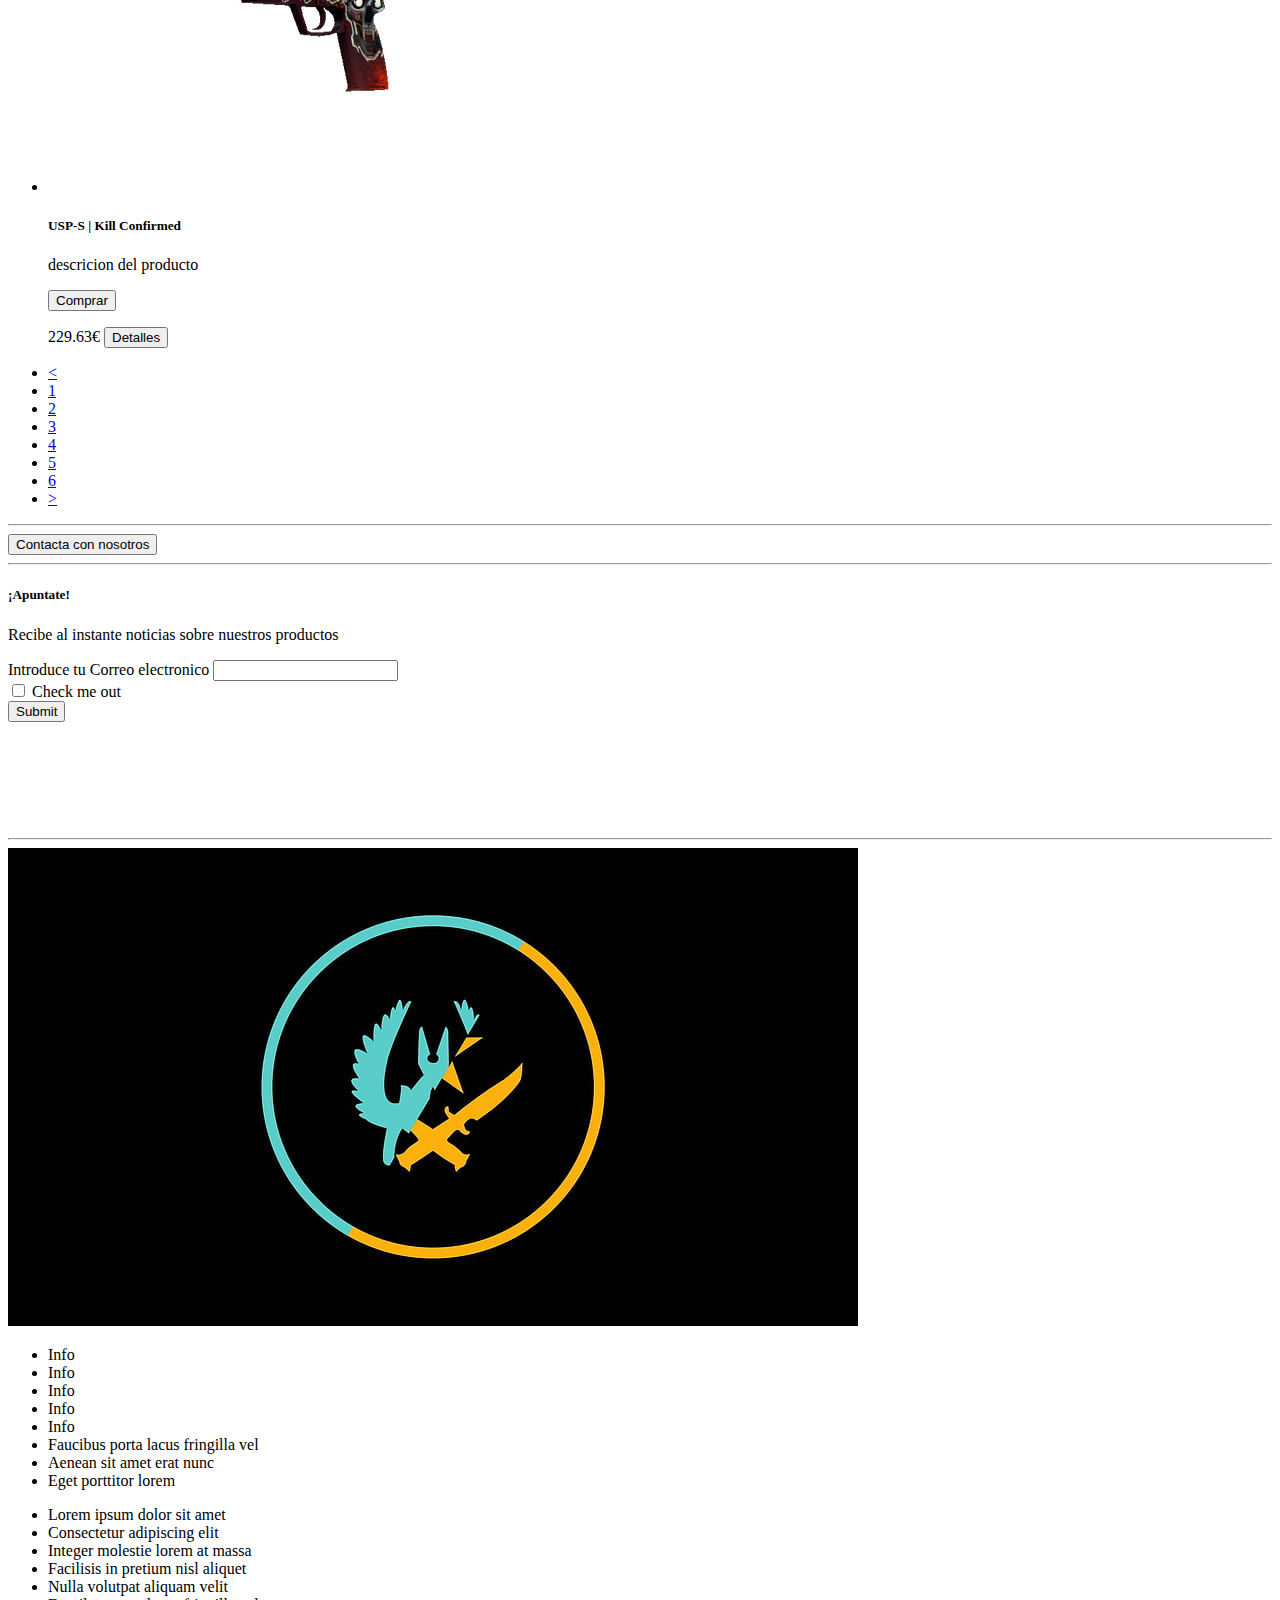
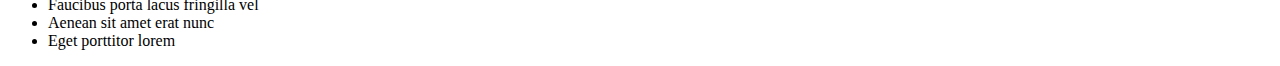
==== commit a4db9725: "Precio total en carrito" ====
--- a/index.html
+++ b/index.html
@@ -24,38 +24,7 @@
 				<nav class="navbar navbar-expand-lg bg-body-secondary fixed-top" data-bs-theme="dark">
 					<div class="container-fluid">
 						<a class="navbar-brand" href="#"><img class="rounded-4" src="./src/imagenes/logo.jpg" width="80px" alt=""></a>
-						<!-- <button class="navbar-toggler" type="button" data-bs-toggle="collapse"
-							data-bs-target="#navbarColor01" aria-controls="navbarColor01" aria-expanded="false"
-							aria-label="Toggle navigation">
-							<span class="navbar-toggler-icon"></span>
-						</button>
-						<div class="collapse navbar-collapse" id="navbarColor01">
-							<ul class="navbar-nav me-auto mb-2 mb-lg-0">
-								<li class="nav-item">
-									<a class="nav-link active" aria-current="page" href="#">Home</a>
-								</li>
-								<li class="nav-item">
-									<a class="nav-link" href="#">Features</a>
-								</li>
-								<li class="nav-item">
-									<a class="nav-link" href="#">Pricing</a>
-								</li>
-								<li class="nav-item">
-									<a class="nav-link" href="#">About</a>
-								</li>
-							</ul>
-						</div> -->
 						<div class="d-flex justify-content-center">
-							
-							<!-- <form class="d-flex me-auto mb-2" role="search">
-								<button class="btn btn-outline-light" type="submit"><svg
-										xmlns="http://www.w3.org/2000/svg" width="16" height="16" fill="currentColor"
-										class="bi bi-search" viewBox="0 0 16 16">
-										<path
-											d="M11.742 10.344a6.5 6.5 0 1 0-1.397 1.398h-.001c.03.04.062.078.098.115l3.85 3.85a1 1 0 0 0 1.415-1.414l-3.85-3.85a1.007 1.007 0 0 0-.115-.1zM12 6.5a5.5 5.5 0 1 1-11 0 5.5 5.5 0 0 1 11 0z" />
-									</svg></button>
-								<input class="form-control me-2" type="text" placeholder="Buscar" aria-label="Search" id="buscador">
-							</form> -->
 							<!-- Bucador -->
 							<div class="input-group mb-3">
 								<div class="input-group-prepend">
@@ -66,8 +35,8 @@
 											d="M11.742 10.344a6.5 6.5 0 1 0-1.397 1.398h-.001c.03.04.062.078.098.115l3.85 3.85a1 1 0 0 0 1.415-1.414l-3.85-3.85a1.007 1.007 0 0 0-.115-.1zM12 6.5a5.5 5.5 0 1 1-11 0 5.5 5.5 0 0 1 11 0z" />
 									</svg></button></a>
 								</div>
+								<!-- Dropdown -->
 								<div class="dropdown">
-									<!-- <input type="text" class="form-control" placeholder="Buscar..." aria-label="Buscador" id="buscador"> -->
 									<input class="ms-1 btn btn-dark dropdown-toggle" type="input" data-bs-toggle="dropdown" aria-expanded="false" id="buscador" placeholder="Buscar...">
 									<ul class="dropdown-menu" id="dropdownMenu">
 										
@@ -157,9 +126,6 @@
 										Cras justo odio, dapibus ac facilisis in, egestas eget quam. Donec id elit non mi
 										porta gravida at eget metus. Nullam id dolor id nibh ultricies vehicula ut id elit.
 									</p>
-									<!-- <p>
-										<button class="m-1 btn btn-primary comprar" href="#">Comprar</button><span id="precio" class="precio" href="#">Precio</span>
-									</p> -->
 								</div>
 								<button class="m-1 btn btn-primary comprar" href="#">Comprar</button> 
 								<p class="m-auto p-2"><span id="precio"></span><span id="simbolo">€</span></p>
@@ -168,218 +134,26 @@
 					</template>
 				</div>
 				<hr>
+				<!-- Paginacion -->
 				<div class="container m-5">
 					<ul class="d-flex flex-wrap gap-2" id="items">
-						<!-- <li>Dato: 1</li>
-						<li>Dato: 2</li>
-						<li>Dato: 3</li>
-						<li>Dato: 4</li>
-						<li>Dato: 5</li>
-						<li>Dato: 6</li>
-						<li>Dato: 7</li>
-						<li>Dato: 8</li>
-						<li>Dato: 9</li> -->
+
 					</ul>
 					<ul class="pagination" id="paginacion">
 						<li class="page-item" id="botonAnterior"><a href="#" class="page-link">&lt;</a></li>
 						<li class="page-item" id="botonSiguiente"><a href="#" class="page-link">&gt;</a></li>
 					</ul>
 				</div>
-			
-				<!-- Paginas de productos -->
-				<!-- <nav>
-					<ul class="pt-3 pagination">
-						<li class="page-item">
-							<a class="page-link" href="#">Previous</a>
-						</li>
-						<li class="page-item">
-							<a class="page-link" href="#">1</a>
-						</li>
-						<li class="page-item">
-							<a class="page-link" href="#">2</a>
-						</li>
-						<li class="page-item">
-							<a class="page-link" href="#">3</a>
-						</li>
-						<li class="page-item">
-							<a class="page-link" href="#">4</a>
-						</li>
-						<li class="page-item">
-							<a class="page-link" href="#">5</a>
-						</li>
-						<li class="page-item">
-							<a class="page-link" href="#">Next</a>
-						</li>
-					</ul>
-				</nav> -->
-			</div>
-		</div>
-		<hr>
-		<!-- Sobre nosotros -->
-		<!-- <div class="row">
-			<div class="pt-3 col-md-12">
-				<div class="page-header">
-					<h1>
-						LayoutIt! <small>Interface Builder for Bootstrap</small>
-					</h1>
-				</div>
-				<p>
-					Lorem ipsum dolor sit amet, <strong>consectetur adipiscing elit</strong>. Aliquam eget sapien
-					sapien. Curabitur in metus urna. In hac habitasse platea dictumst. Phasellus eu sem sapien, sed
-					vestibulum velit. Nam purus nibh, lacinia non faucibus et, pharetra in dolor. Sed iaculis posuere
-					diam ut cursus. <em>Morbi commodo sodales nisi id sodales. Proin consectetur, nisi id commodo
-						imperdiet, metus nunc consequat lectus, id bibendum diam velit et dui.</em> Proin massa magna,
-					vulputate nec bibendum nec, posuere nec lacus. <small>Aliquam mi erat, aliquam vel luctus eu,
-						pharetra quis elit. Nulla euismod ultrices massa, et feugiat ipsum consequat eu.</small>
-				</p>
-				<div class="pt-3 row">
-					<div class="col-md-4">
-
-						<div class="jumbotron">
-							<h2>
-								Hello, world!
-							</h2>
-							<p>
-								This is a template for a simple marketing or informational website. It includes a large
-								callout called the hero unit and three supporting pieces of content. Use it as a
-								starting point to create something more unique.
-							</p>
-							<p>
-								<a class="btn btn-primary btn-large" href="#">Learn more</a>
-							</p>
-						</div>
-					</div>
-					<div class="col-md-4">
-						
-						<div class="jumbotron">
-							<h2>
-								Hello, world!
-							</h2>
-							<p>
-								This is a template for a simple marketing or informational website. It includes a large
-								callout called the hero unit and three supporting pieces of content. Use it as a
-								starting point to create something more unique.
-							</p>
-							<p>
-								<a class="btn btn-primary btn-large" href="#">Learn more</a>
-							</p>
-						</div>
-					</div>
-					<div class="col-md-4">
-						
-						<div class="jumbotron">
-							<h2>
-								Hello, world!
-							</h2>
-							<p>
-								This is a template for a simple marketing or informational website. It includes a large
-								callout called the hero unit and three supporting pieces of content. Use it as a
-								starting point to create something more unique.
-							</p>
-							<p>
-								<a class="btn btn-primary btn-large" href="#">Learn more</a>
-							</p>
-						</div>
-					</div>
-				</div>
-				<div class="pt-3 row">
-					<div class="col-md-4">
-						
-						<div class="jumbotron">
-							<h2>
-								Hello, world!
-							</h2>
-							<p>
-								This is a template for a simple marketing or informational website. It includes a large
-								callout called the hero unit and three supporting pieces of content. Use it as a
-								starting point to create something more unique.
-							</p>
-							<p>
-								<a class="btn btn-primary btn-large" href="#">Learn more</a>
-							</p>
-						</div>
-					</div>
-					<div class="col-md-4">
-						
-						<div class="jumbotron">
-							<h2>
-								Hello, world!
-							</h2>
-							<p>
-								This is a template for a simple marketing or informational website. It includes a large
-								callout called the hero unit and three supporting pieces of content. Use it as a
-								starting point to create something more unique.
-							</p>
-							<p>
-								<a class="btn btn-primary btn-large" href="#">Learn more</a>
-							</p>
-						</div>
-					</div>
-					<div class="col-md-4">
-						
-						<div class="jumbotron">
-							<h2>
-								Hello, world!
-							</h2>
-							<p>
-								This is a template for a simple marketing or informational website. It includes a large
-								callout called the hero unit and three supporting pieces of content. Use it as a
-								starting point to create something more unique.
-							</p>
-							<p>
-								<a class="btn btn-primary btn-large" href="#">Learn more</a>
-							</p>
-						</div>
-					</div>
-				</div>
-			</div>
-		</div>
-		
-		<div class="row">
-			<div class="pt-3 col-md-12">
-				<div class="row">
-					<div class="col-sm-6 col-md-3 equipo">
-						<img alt="Bootstrap Image Preview" src="https://www.layoutit.com/img/sports-q-c-140-140-3.jpg"
-							class="rounded-circle">
-						<address>
-							<strong>Twitter, Inc.</strong><br> 795 Folsom Ave, Suite 600<br> San Francisco, CA 94107<br>
-							<abbr title="Phone">P:</abbr> (123) 456-7890
-						</address>
-					</div>
-					<div class="col-sm-6 col-md-3 equipo">
-						<img alt="Bootstrap Image Preview" src="https://www.layoutit.com/img/sports-q-c-140-140-3.jpg"
-							class="rounded-circle">
-						<address>
-							<strong>Twitter, Inc.</strong><br> 795 Folsom Ave, Suite 600<br> San Francisco, CA 94107<br>
-							<abbr title="Phone">P:</abbr> (123) 456-7890
-						</address>
-					</div>
-					<div class="col-sm-6 col-md-3 equipo">
-						<img alt="Bootstrap Image Preview" src="https://www.layoutit.com/img/sports-q-c-140-140-3.jpg"
-							class="rounded-circle">
-						<address>
-							<strong>Twitter, Inc.</strong><br> 795 Folsom Ave, Suite 600<br> San Francisco, CA 94107<br>
-							<abbr title="Phone">P:</abbr> (123) 456-7890
-						</address>
-					</div>
-					<div class="col-sm-6 col-md-3 equipo">
-						<img alt="Bootstrap Image Preview" src="https://www.layoutit.com/img/sports-q-c-140-140-3.jpg"
-							class="rounded-circle">
-						<address>
-							<strong>Twitter, Inc.</strong><br> 795 Folsom Ave, Suite 600<br> San Francisco, CA 94107<br>
-							<abbr title="Phone">P:</abbr> (123) 456-7890
-						</address>
-					</div>
-				</div> -->
-				<!-- <hr> -->
-				<!-- Formulario contacto -->
-				<div class="row">
-					<div class="mt-5 mb-5 pt-3 pb-3 d-flex justify-content-center col-md-12">
-						<button type="button" class="btn btn-outline-primary">
-							Contacta con nosotros
-						</button>
-					</div>
-				</div>
+			</div>
+		</div>
+			<hr>
+			<!-- <hr> -->
+			<!-- Formulario contacto -->
+		<div class="row">
+			<div class="mt-5 mb-5 pt-3 pb-3 d-flex justify-content-center col-md-12">
+				<button type="button" class="btn btn-outline-primary">
+					Contacta con nosotros
+				</button>
 			</div>
 		</div>
 		<hr>
